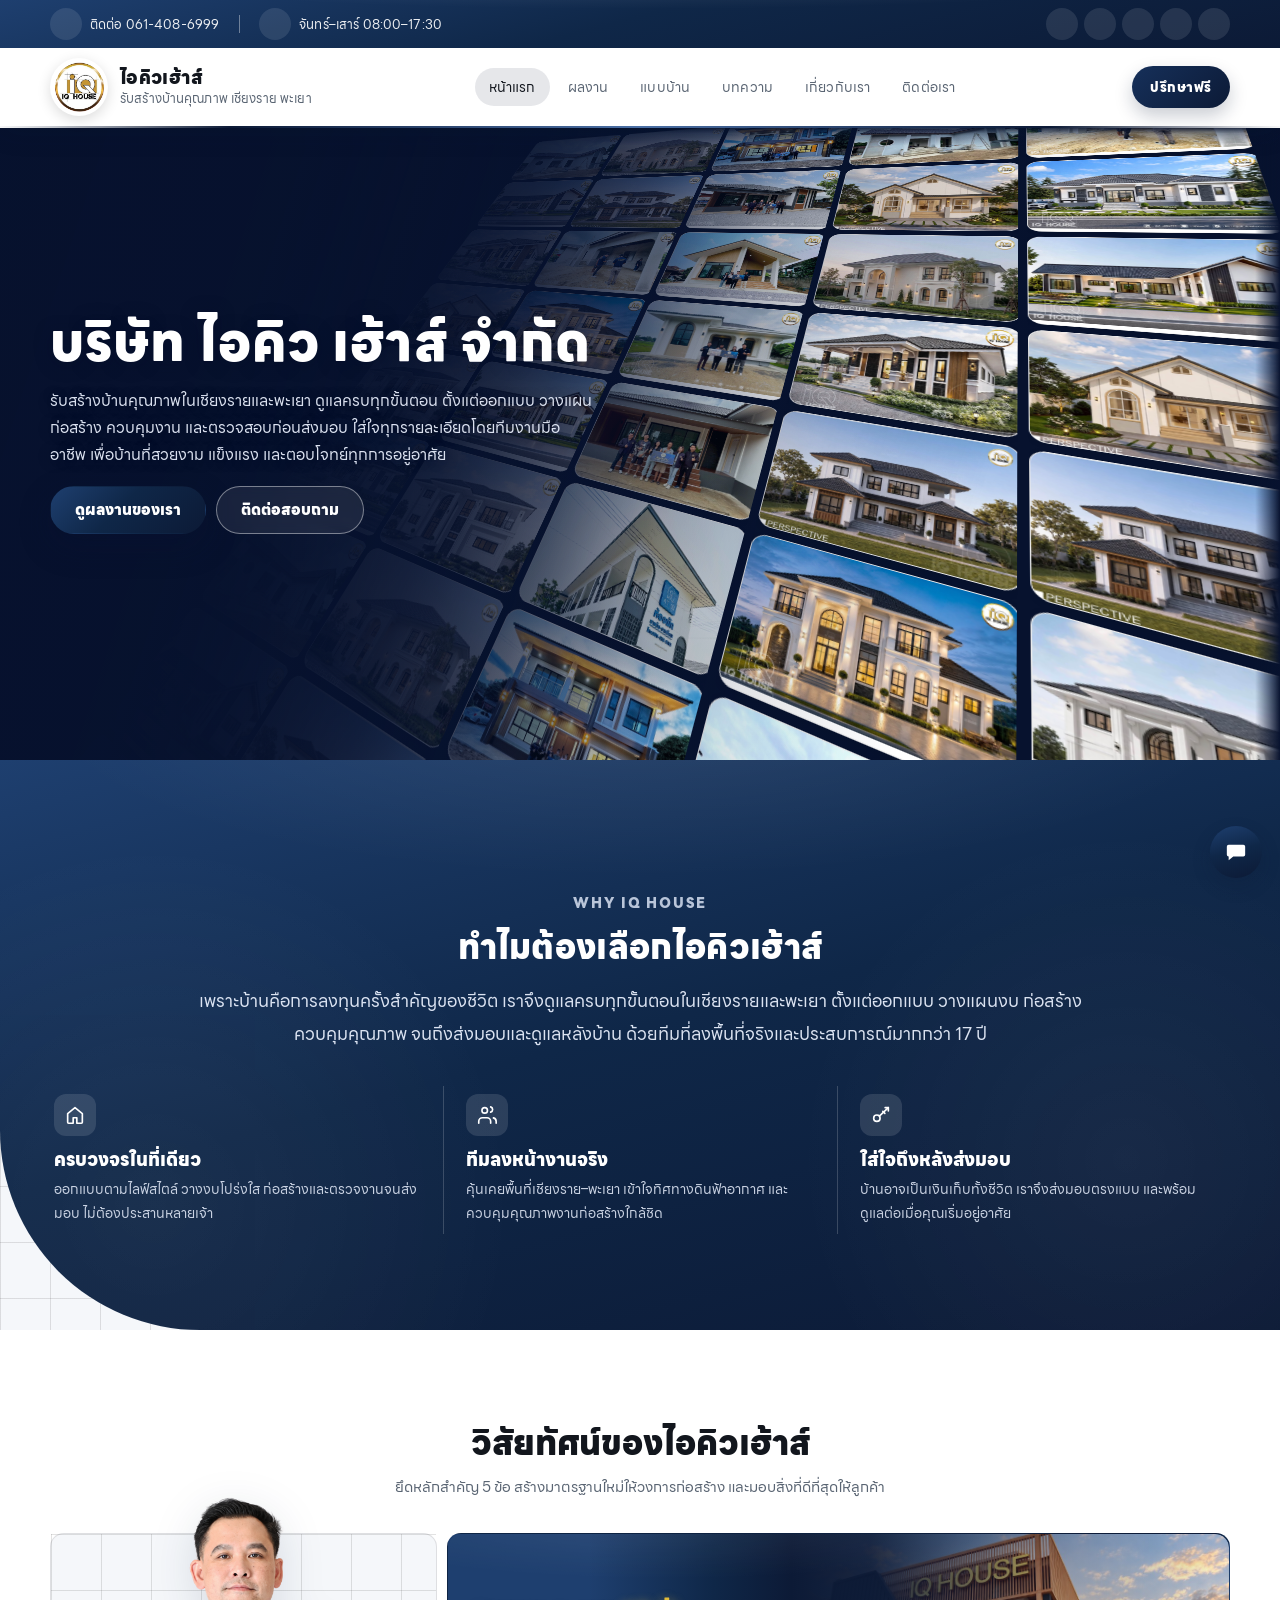
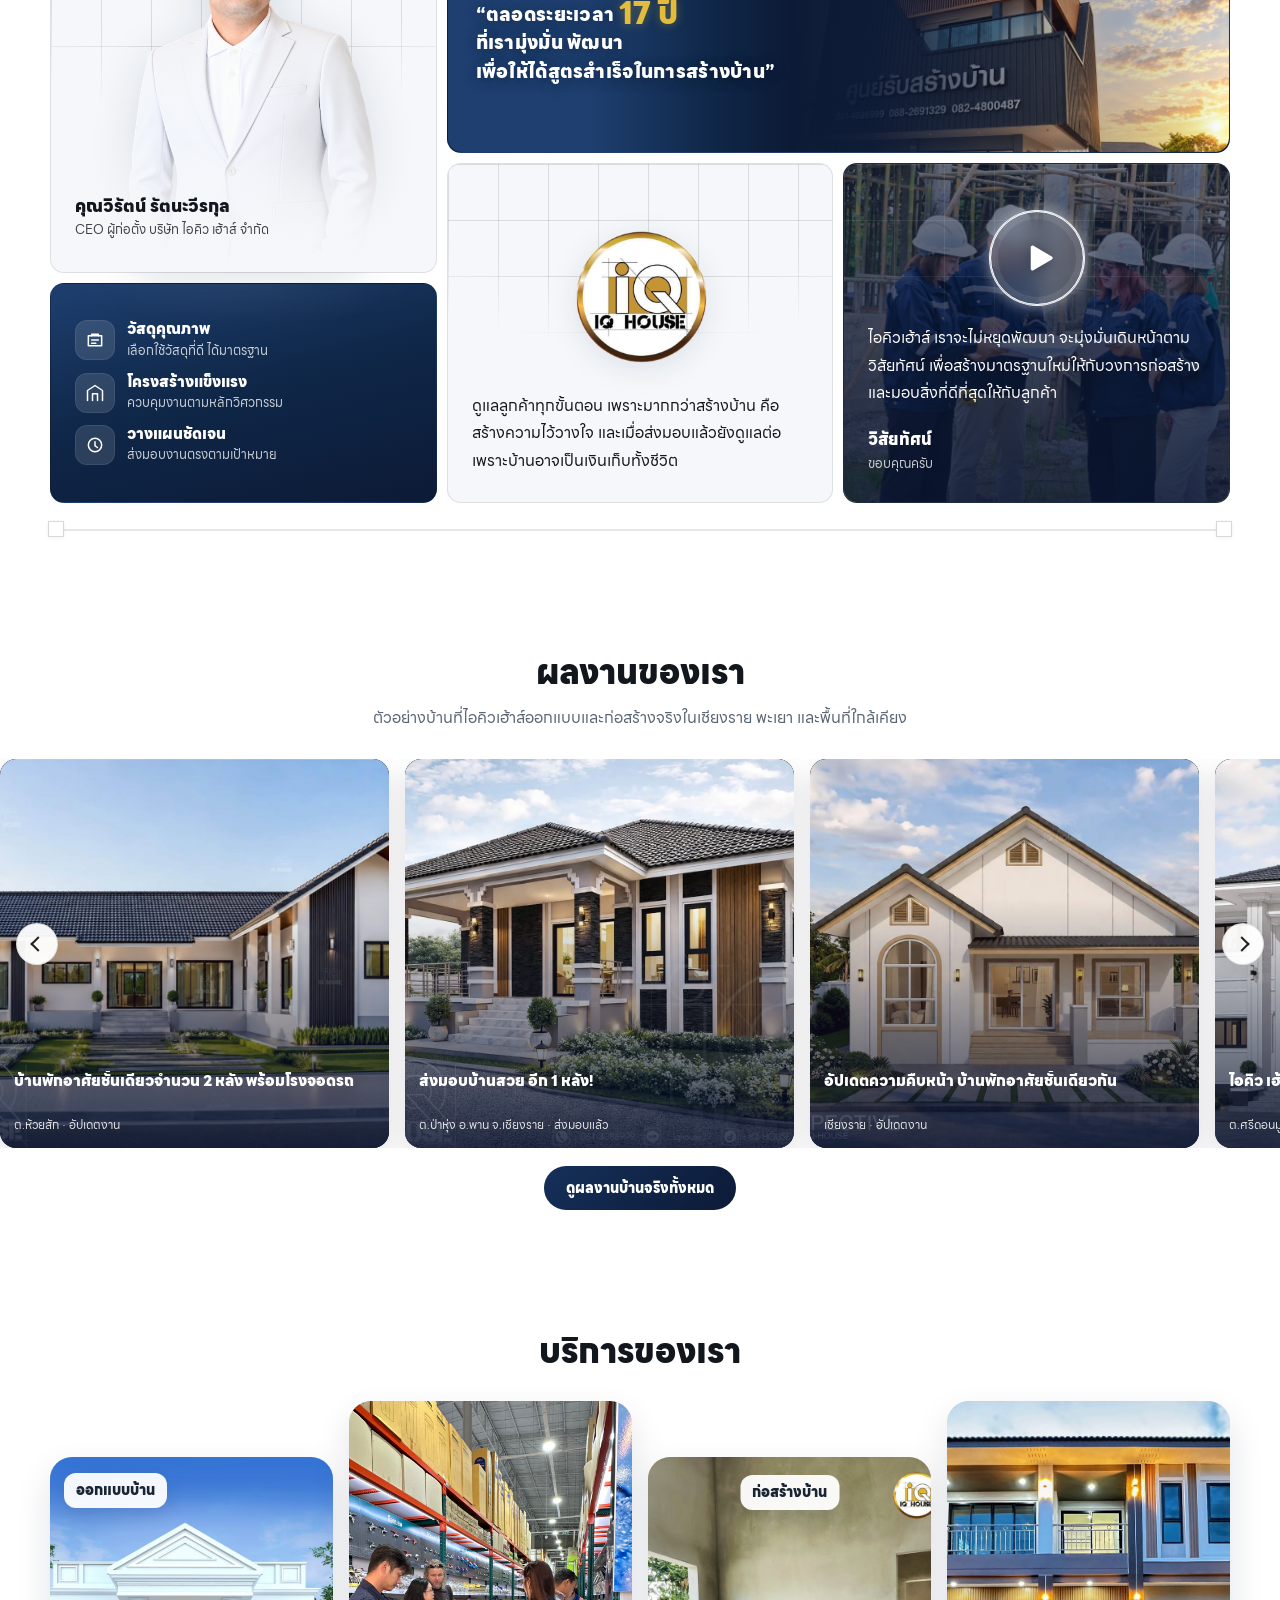
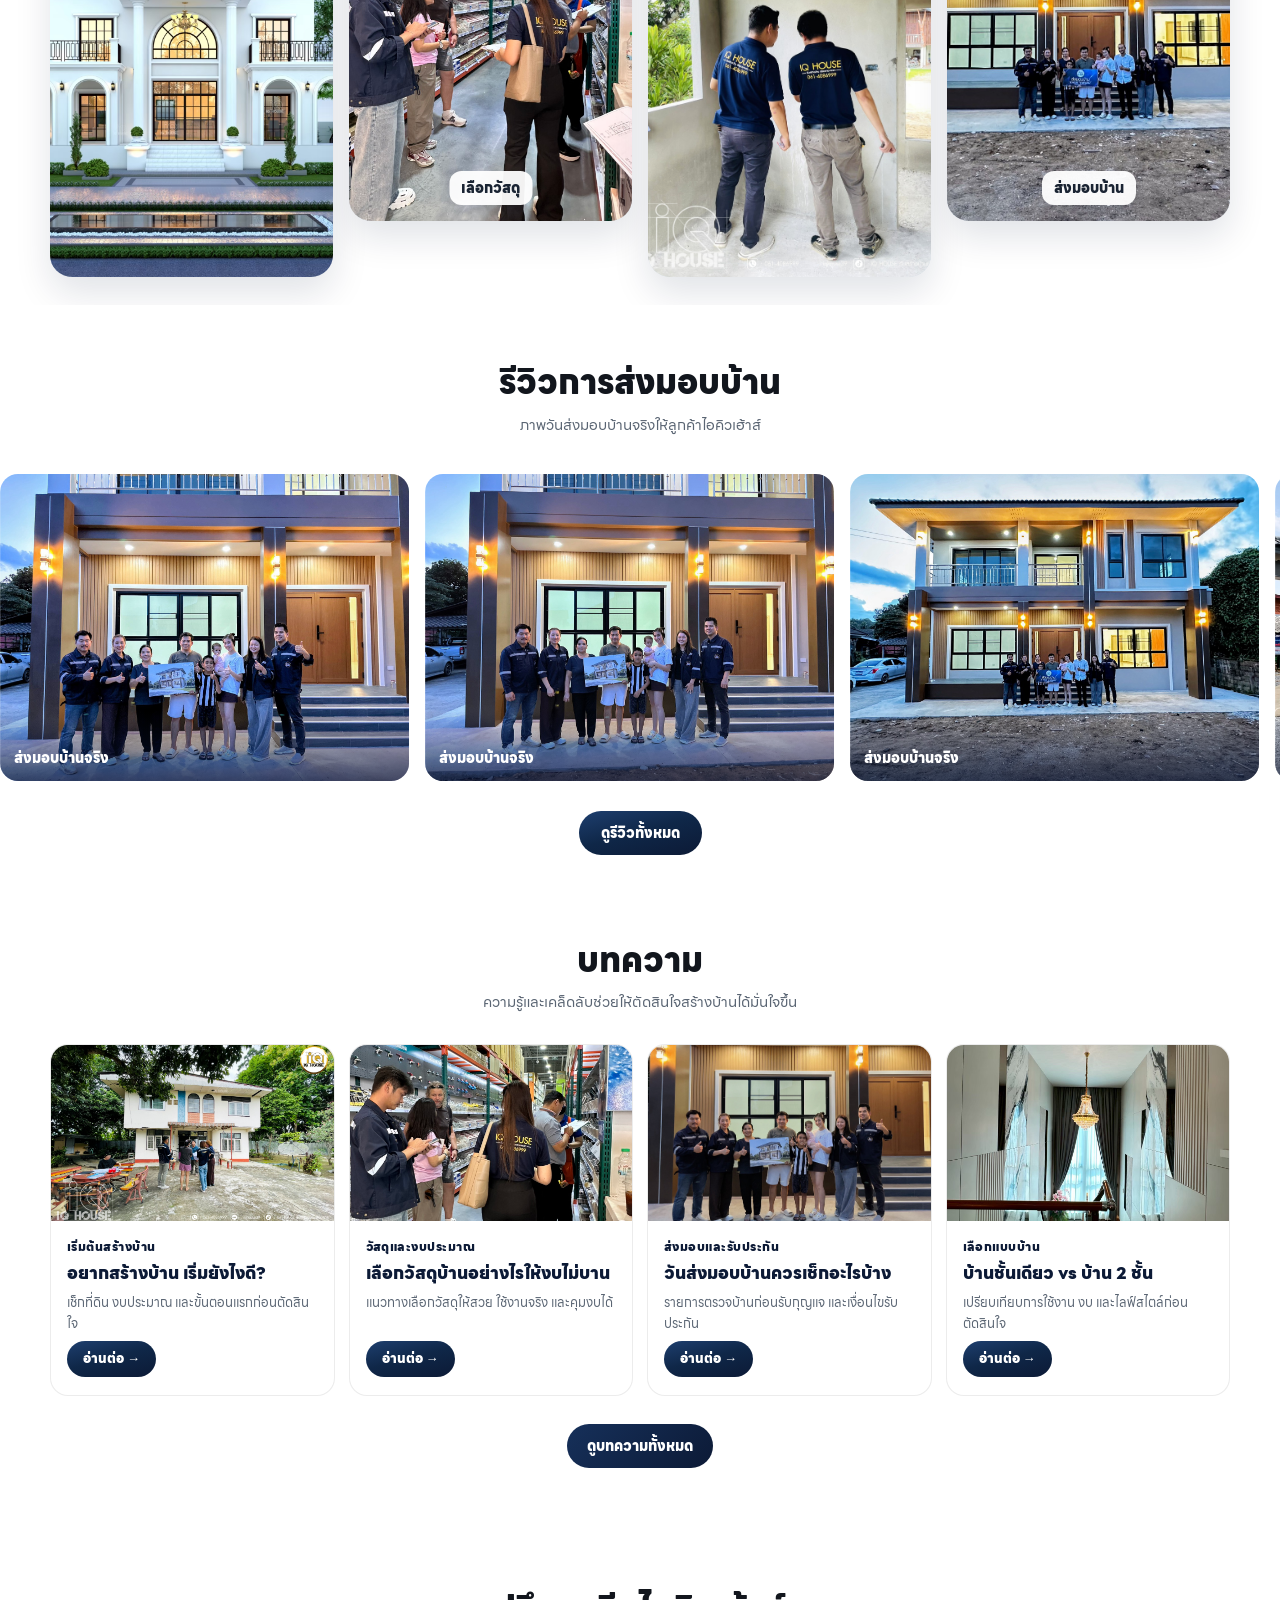
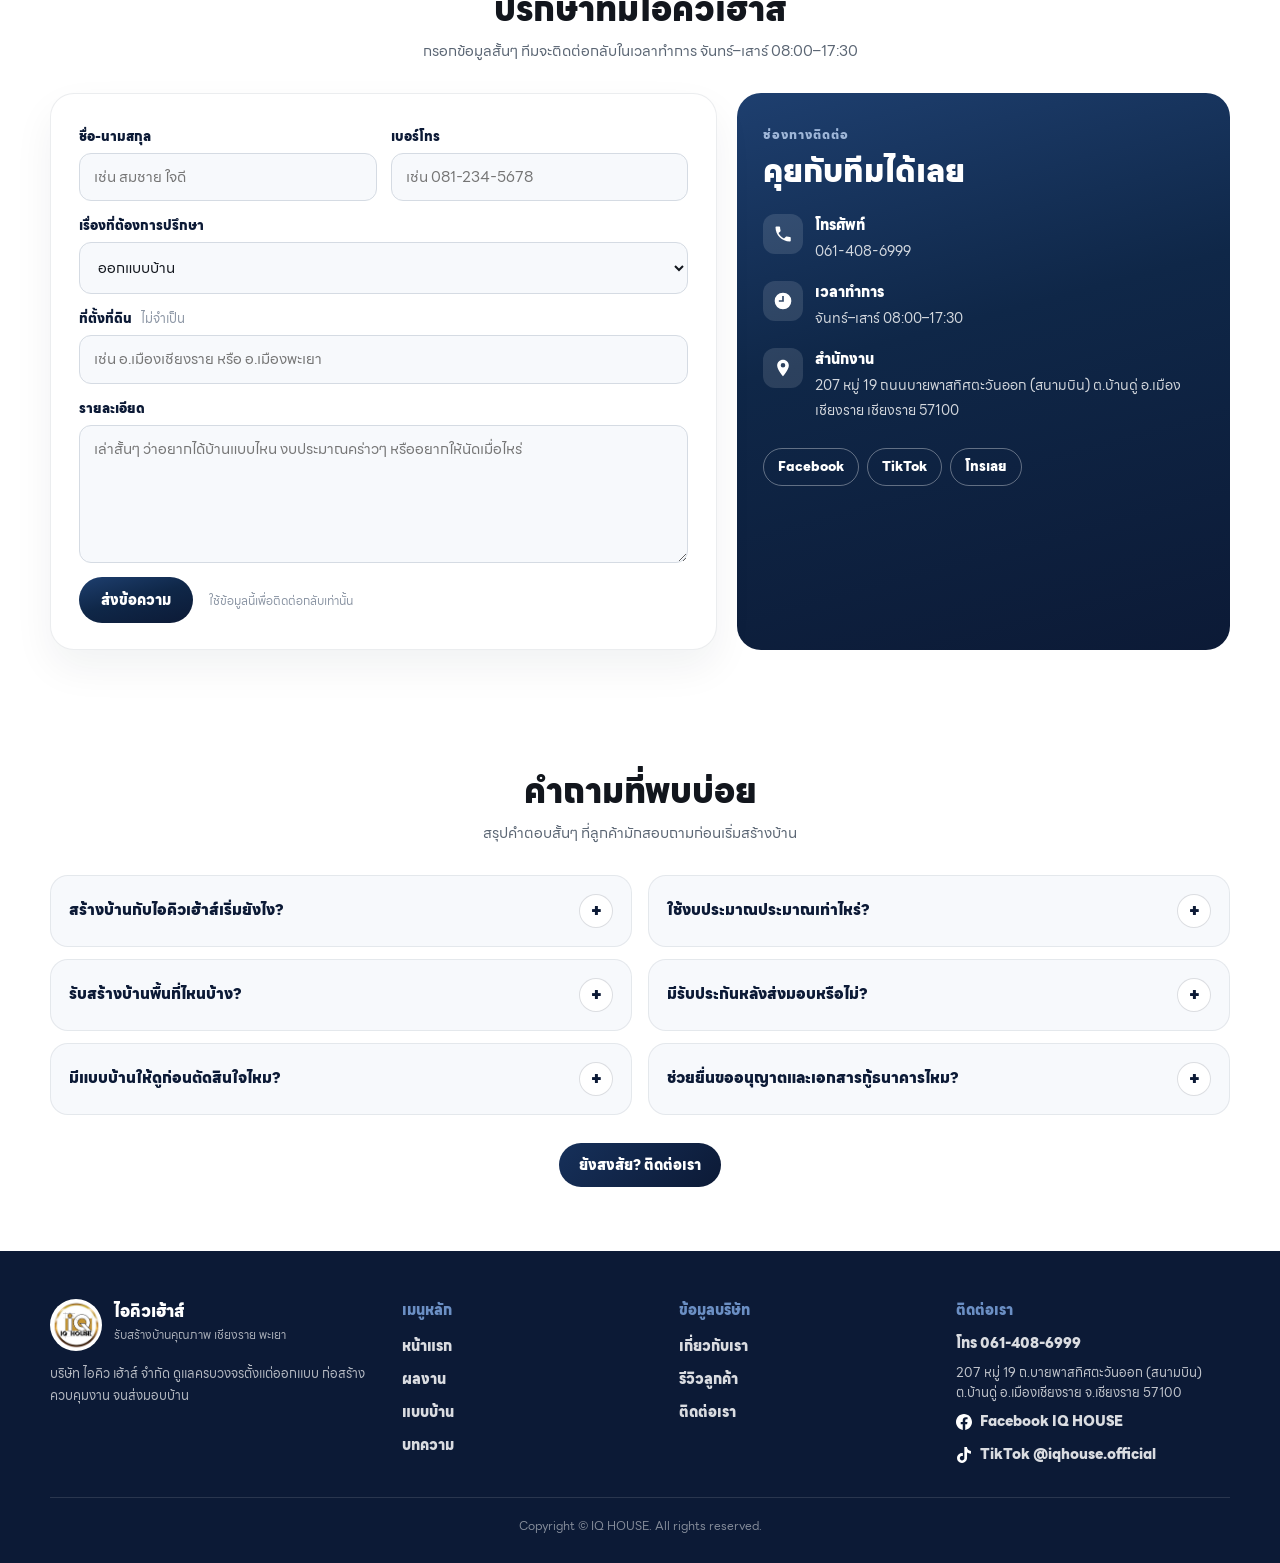
==== index.html @ 2e563d2a "Publish the IQ HOUSE site so it can be hosted from GitHub. Co-authored-by: Cursor <cursoragent@curso" ====
﻿<!DOCTYPE html><html lang="th"><head prefix="og: http://ogp.me/ns# fb: http://ogp.me/ns/fb# website: http://ogp.me/ns/website#">
<link rel="canonical" href="http://localhost/iqhouse/">
<meta charset="utf-8">
<meta name="viewport" content="width=device-width, initial-scale=1, viewport-fit=cover">
<link rel="icon" href="/iqhouse/images/favicon.png?v=1" type="image/png">
<script>if("scrollRestoration"in history)history.scrollRestoration="manual";window.scrollTo(0,0);</script>
<title>ไอคิวเฮ้าส์ รับสร้างบ้านคุณภาพ เชียงราย พะเยา | IQ HOUSE</title>
<meta name="description" content="ไอคิวเฮ้าส์ บริษัทรับสร้างบ้านคุณภาพในเชียงรายและพะเยา บริการออกแบบ วางงบประมาณ และก่อสร้างบ้านครบวงจร บ้านแข็งแรง สวยงาม น่าอยู่">
<meta name="keywords" content="ไอคิวเฮ้าส์,รับสร้างบ้าน,สร้างบ้านเชียงราย,สร้างบ้านพะเยา,รับสร้างบ้านคุณภาพ,IQ HOUSE">
<meta property="og:type" content="website">
<meta property="og:title" content="ไอคิวเฮ้าส์ รับสร้างบ้านคุณภาพ เชียงราย พะเยา">
<meta property="og:url" content="http://localhost/iqhouse/">
<meta property="og:image" content="top/images/___facebook.jpg">
<meta property="og:site_name" content="IQ HOUSE | ไอคิวเฮ้าส์">
<meta property="og:description" content="รับสร้างบ้านคุณภาพในเชียงรายและพะเยา ออกแบบ ก่อสร้าง และดูแลครบวงจร เพื่อบ้านที่แข็งแรง สวยงาม และน่าอยู่">
<meta property="fb:admins" content="100003733490215">
<link rel="stylesheet" href="https://www.daiwahouse.co.jp/jutaku/common/css/rn03/base.css">
<link rel="stylesheet" href="https://www.daiwahouse.co.jp/jutaku/common/css/rn03/parts.css">
<script src="https://www.daiwahouse.co.jp/jutaku/common/js/rn03/jquery.js"></script>
<script src="https://www.daiwahouse.co.jp/common/js/jquery.cookie.js"></script>
<script src="https://www.daiwahouse.co.jp/jutaku/common/js/rn03/common.js"></script>
<script src="https://www.daiwahouse.co.jp/jutaku/common/js/rn03/loader.js"></script>

<link rel="stylesheet" href="https://www.daiwahouse.co.jp/jutaku/css/splide.min.css">
<script src="https://www.daiwahouse.co.jp/jutaku/js/splide.min.js"></script>
<script src="https://www.daiwahouse.co.jp/jutaku/js/splide-extension-auto-scroll.min.js"></script>
<link rel="stylesheet" href="https://www.daiwahouse.co.jp/common/css/rn04/swiper_n1.css">
<link rel="stylesheet" href="https://www.daiwahouse.co.jp/jutaku/css/n2_index.css">
<link rel="stylesheet" href="css/slider-cover.css?v=20260925t">
<link rel="stylesheet" href="css/hero-marquee3d.css?v=20261003u">
<link rel="stylesheet" href="css/header.css?v=20261003u">
<link rel="stylesheet" href="css/works.css?v=20260930b">
<link rel="stylesheet" href="css/services-stack.css?v=20260930h">
<link rel="stylesheet" href="css/about.css?v=20260925a">
<link rel="stylesheet" href="https://cdn.jsdelivr.net/npm/swiper@11/swiper-bundle.min.css">
<link rel="stylesheet" href="css/fonts.css?v=20260925b">
<link rel="stylesheet" href="css/site-pages.css?v=20261003p">
<link rel="stylesheet" href="css/home-extra.css?v=20261003r">
<link rel="stylesheet" href="css/testimonial-bento.css?v=20260930g">
<link rel="stylesheet" href="css/why-choose.css?v=20261003u">
<link rel="stylesheet" href="css/responsive.css?v=20261003u">
<script src="https://www.daiwahouse.co.jp/common/js/rn04/swiper_n1.js"></script>
<script src="https://www.daiwahouse.co.jp/jutaku/js/n2_index_loader.js"></script>
<script src="https://www.daiwahouse.co.jp/jutaku/js/n2_index.js"></script>
<script type="application/ld+json">
{
"@context" : "https://schema.org",
"@type" : "LocalBusiness",
"name" : "ไอคิวเฮ้าส์ IQ HOUSE",
"url" : "http://localhost/iqhouse/",
"description" : "รับสร้างบ้านคุณภาพในเชียงรายและพะเยา บริการออกแบบ วางงบประมาณ และก่อสร้างครบวงจร",
"areaServed" : ["เชียงราย", "พะเยา"],
"contactPoint" : [
{ "@type" : "ContactPoint",
"telephone" : "unavailable",
"contactType" : "customer service"
} ]
}
</script>
<script type="application/ld+json">
{
"@context": "https://schema.org",
"@type": "WebPage",
"name": "ไอคิวเฮ้าส์ รับสร้างบ้านคุณภาพ เชียงราย พะเยา",
"description": "บริษัทรับสร้างบ้านคุณภาพในจังหวัดเชียงรายและพะเยา ดูแลครบวงจรตั้งแต่ออกแบบจนส่งมอบบ้าน",
"inLanguage": "th"
}
</script>

                                <script>!function(e){var n="https://s.go-mpulse.net/boomerang/";if("False"=="True")e.BOOMR_config=e.BOOMR_config||{},e.BOOMR_config.PageParams=e.BOOMR_config.PageParams||{},e.BOOMR_config.PageParams.pci=!0,n="https://s2.go-mpulse.net/boomerang/";if(window.BOOMR_API_key="99T4F-X5RHM-4VMSX-9ES3T-CUFGC",function(){function e(){if(!i){var e=document.createElement("script");e.id="boomr-scr-as",e.src=window.BOOMR.url,e.async=!0,o.parentNode.appendChild(e),i=!0}}function t(e){i=!0;var n,t,a,r,d=document,O=window;if(window.BOOMR.snippetMethod=e?"if":"i",t=function(e,n){var t=d.createElement("script");t.id=n||"boomr-if-as",t.src=window.BOOMR.url,BOOMR_lstart=(new Date).getTime(),e=e||d.body,e.appendChild(t)},!window.addEventListener&&window.attachEvent&&navigator.userAgent.match(/MSIE [67]\./))return window.BOOMR.snippetMethod="s",void t(o.parentNode,"boomr-async");a=document.createElement("IFRAME"),a.src="about:blank",a.title="",a.role="presentation",a.loading="eager",r=(a.frameElement||a).style,r.width=0,r.height=0,r.border=0,r.display="none",o.parentNode.appendChild(a);try{O=a.contentWindow,d=O.document.open()}catch(_){n=document.domain,a.src="javascript:var d=document.open();d.domain='"+n+"';void(0);",O=a.contentWindow,d=O.document.open()}if(n)d._boomrl=function(){this.domain=n,t()},d.write("<bo"+"dy onload='document._boomrl();'>");else if(O._boomrl=function(){t()},O.addEventListener)O.addEventListener("load",O._boomrl,!1);else if(O.attachEvent)O.attachEvent("onload",O._boomrl);d.close()}function a(e){window.BOOMR_onload=e&&e.timeStamp||(new Date).getTime()}if(!window.BOOMR||!window.BOOMR.version&&!window.BOOMR.snippetExecuted){window.BOOMR=window.BOOMR||{},window.BOOMR.snippetStart=(new Date).getTime(),window.BOOMR.snippetExecuted=!0,window.BOOMR.snippetVersion=12,window.BOOMR.url=n+"99T4F-X5RHM-4VMSX-9ES3T-CUFGC";var o=document.currentScript||document.getElementsByTagName("script")[0],i=!1,r=document.createElement("link");if(r.relList&&"function"==typeof r.relList.supports&&r.relList.supports("preload")&&"as"in r)window.BOOMR.snippetMethod="p",r.href=window.BOOMR.url,r.rel="preload",r.as="script",r.addEventListener("load",e),r.addEventListener("error",function(){t(!0)}),setTimeout(function(){if(!i)t(!0)},3e3),BOOMR_lstart=(new Date).getTime(),o.parentNode.appendChild(r);else t(!1);if(window.addEventListener)window.addEventListener("load",a,!1);else if(window.attachEvent)window.attachEvent("onload",a)}}(),"".length>0)if(e&&"performance"in e&&e.performance&&"function"==typeof e.performance.setResourceTimingBufferSize)e.performance.setResourceTimingBufferSize();!function(){if(BOOMR=e.BOOMR||{},BOOMR.plugins=BOOMR.plugins||{},!BOOMR.plugins.AK){var n=""=="true"?1:0,t="",a="h2ct3ayx3zblc2uskryq-f-58a082e0c-clientnsv4-s.akamaihd.net",o="false"=="true"?2:1,i={"ak.v":"41","ak.cp":"545221","ak.ai":parseInt("354444",10),"ak.ol":"0","ak.cr":3,"ak.ipv":4,"ak.proto":"http/1.1","ak.rid":"15d122ed","ak.r":48547,"ak.a2":n,"ak.m":"b","ak.n":"essl","ak.cport":55974,"ak.gh":"2.16.7.156","ak.quicv":"","ak.tlsv":"tls1.2","ak.0rtt":"","ak.0rtt.ed":"","ak.csrc":"-","ak.acc":"bbr","ak.t":"1787974769","ak.ak":"hOBiQwZUYzCg5VSAfCLimQ==R3kLGjUaFVGB/wHkaEGFMIAjscJUwVzxrrVID1NjqKPTdy3SoXsdIfx4PPoHBF1NCd4yj5IFGudCbQq4A0EM4rK/7GnH5XegDbrqXa6hK8ebHpR4N4bia9AfeiaBzBdnYtm1n/vgeuz2NLTVs6msT4wnyZ6DVDgjfwKwabyxqU3xchNLjtZPMAyJAoGzXd5+PPow5qU3WVh8a/HCIXF4n6Fk20QjlRMNgrNK6BKpTVLg3BpJ3XJrrztD12rkBJXq5BTKCSinbkOaSq4A2U8anKxiAgYq/JGEI+UqsieTJhdceHNQKYL0JCDmMRapdBWamSmqWLiRyMBUu2nYqXP9qAO+TNjEHf5CIefkqdCupwl26gEEOSFlNUVud2mWLds5zINDgkVuKBrpKoyll0RsimmR2qa3fxLYeoBiuvQJYTA=","ak.pv":"73","ak.dpoabenc":"","ak.tf":o};if(""!==t)i["ak.ruds"]=t;var r={i:!1,av:function(n){var t="http.initiator";if(n&&(!n[t]||"spa_hard"===n[t]))i["ak.feo"]=void 0!==e.aFeoApplied?1:0,BOOMR.addVar(i)},rv:function(){var e=["ak.cport","ak.cr","ak.csrc","ak.gh","ak.ipv","ak.m","ak.n","ak.ol","ak.proto","ak.quicv","ak.tlsv","ak.0rtt","ak.0rtt.ed","ak.r","ak.acc","ak.t","ak.tf"];BOOMR.removeVar(e)}};BOOMR.plugins.AK={akVars:i,akDNSPreFetchDomain:a,init:function(){if(!r.i){var e=BOOMR.subscribe;e("before_beacon",r.av,null,null),e("onbeacon",r.rv,null,null),r.i=!0}return this},is_complete:function(){return!0}}}}()}(window);</script><link href="https://s.go-mpulse.net/boomerang/99T4F-X5RHM-4VMSX-9ES3T-CUFGC" rel="preload" as="script"></head><body class="theme-a opSubHeaderOff"><iframe src="about:blank" title="" role="presentation" loading="eager" style="width: 0px; height: 0px; border: 0px; display: none;"></iframe>

<div id="nHeaderWrap">
<!-- /common/inc/gtm.inc [[ START ]] -->
<script>(function(w,d,s,l,i){w[l]=w[l]||[];w[l].push({'gtm.start':
new Date().getTime(),event:'gtm.js'});var f=d.getElementsByTagName(s)[0],
j=d.createElement(s),dl=l!='dataLayer'?'&l='+l:'';j.async=true;j.src=
'https://www.googletagmanager.com/gtm.js?id='+i+dl;f.parentNode.insertBefore(j,f);
})(window,document,'script','dataLayer','GTM-WRL2FND');</script>
<!-- /common/inc/gtm.inc [[ END ]] -->
<!-- /jutaku/common/inc/rn03/global-header.html [[ START ]] -->
<div id="headerJt"></div>
<div id="g_header"></div>
<div id="nHeader">
<header class="iqNav" id="iqNav" data-iq-nav>
  <div class="iqTopbar">
    <div class="iqTopbar__inner">
      <ul class="iqTopbar__info">
        <li class="iqTopbar__phone">
          <a href="tel:0614086999">
            <span class="iqTopbar__mark"><img src="/iqhouse/images/site/icons/phone.svg" alt="" width="16" height="16"></span>
            ติดต่อ 061-408-6999
          </a>
        </li>
        <li class="iqTopbar__hours">
          <span>
            <span class="iqTopbar__mark"><img src="/iqhouse/images/site/icons/clock.svg" alt="" width="16" height="16"></span>
            จันทร์–เสาร์ 08:00–17:30
          </span>
        </li>
      </ul>
      <ul class="iqTopbar__social" aria-label="ช่องทางติดต่อ">
        <li>
          <a href="/iqhouse/contact.html" aria-label="LINE">
            <img src="/iqhouse/images/site/icons/line.svg" alt="" width="16" height="16">
          </a>
        </li>
        <li>
          <a href="https://www.tiktok.com/@iqhouse.official" target="_blank" rel="noopener" aria-label="TikTok">
            <img src="/iqhouse/images/site/icons/tiktok.svg" alt="" width="16" height="16">
          </a>
        </li>
        <li>
          <a href="https://www.facebook.com/profile.php?id=100057537335184" target="_blank" rel="noopener" aria-label="Facebook">
            <img src="/iqhouse/images/site/icons/facebook.svg" alt="" width="16" height="16">
          </a>
        </li>
        <li>
          <a href="tel:0614086999" aria-label="โทร 061-408-6999">
            <img src="/iqhouse/images/site/icons/phone.svg" alt="" width="16" height="16">
          </a>
        </li>
        <li>
          <a href="/iqhouse/contact.html" aria-label="อีเมล">
            <img src="/iqhouse/images/site/icons/email.svg" alt="" width="16" height="16">
          </a>
        </li>
      </ul>
    </div>
  </div>
  <div class="iqNav__bar">
    <a class="iqNav__logo" href="index.html" aria-label="IQ HOUSE">
      <img src="images/iqhouse-logo.png" alt="IQ HOUSE" width="58" height="58">
      <span class="iqNav__brand">
        <strong>ไอคิวเฮ้าส์</strong>
        <em>รับสร้างบ้านคุณภาพ เชียงราย พะเยา</em>
      </span>
    </a>

    <nav class="iqNav__menu" id="iqNavMenu" aria-label="เมนูหลัก">
      <a class="iqNav__link is-active" href="index.html">หน้าแรก</a>
      <a class="iqNav__link" href="portfolio.html">ผลงาน</a>
      <a class="iqNav__link" href="designs.html">แบบบ้าน</a>
      <a class="iqNav__link" href="articles.html">บทความ</a>
      <a class="iqNav__link" href="about.html">เกี่ยวกับเรา</a>
      <a class="iqNav__link" href="contact.html">ติดต่อเรา</a>
    </nav>

    <div class="iqNav__actions">
      <a class="iqNav__cta" href="https://www.facebook.com/profile.php?id=100057537335184" target="_blank" rel="noopener">ปรึกษาฟรี</a>
      <button class="iqNav__toggle" type="button" aria-label="เปิดเมนู" aria-expanded="false" aria-controls="iqNavMenu">
        <span></span><span></span><span></span>
      </button>
    </div>
  </div>
</header>

<!-- keep legacy hooks hidden for old scripts -->
<div class="nHeader_in" style="display:none !important" aria-hidden="true">
<span class="nHeader_id"><a href="index.html">IQ HOUSE</a></span>
<ul class="nHeader_nav">
<li class="nHeader_item" id="nHeader_item-cate1"><a href="portfolio.html">ผลงาน</a></li>
<li class="nHeader_item" id="nHeader_item-cate2"><a href="designs.html">แบบบ้าน</a></li>
<li class="nHeader_item" id="nHeader_item-cate4"><a href="about.html">เกี่ยวกับเรา</a></li>
<li class="nHeader_item" id="nHeader_item-cate5"><a href="contact.html">ติดต่อเรา</a></li>
</ul>
<span class="nHeader_btn" id="fnHeader_btn"><span></span><span></span><span></span></span>
<span class="nHeader_search" id="fnHeader_search"></span>
<div class="hdrMyDaiwaHouse" id="hdr_nologin" style="display:none"></div>
<div class="hdrMyDaiwaHouse hdrMyDaiwaHouse_login" id="hdr_login" style="display:none"></div>
<div style="display:none;"><iframe id="dhid_info" src="nologin.php" width="0" height="0"></iframe></div>
<a href="http://localhost/iqhouse/" class="nHeader_logo"><img src="images/iqhouse-logo.png" alt="IQ HOUSE" width="56" height="56"></a>
</div>
<div class="nHeader_form" style="display:none !important" aria-hidden="true"></div>
<div class="nHeader_menu" id="fnHeader_menu" style="display:none !important" aria-hidden="true"></div>
<div id="nSpNav" style="display:none !important" aria-hidden="true"></div>
<!-- /jutaku/common/inc/rn03/global-header.html [[ END ]] -->
</div>
</div>
<div class="utility-n1" id="utility">
<div class="utility_in">
<div class="utility_breadcrumbs">
<p class="breadcrumbs_item utility_active">ไอคิวเฮ้าส์ รับสร้างบ้านคุณภาพ เชียงราย พะเยา</p>
</div>
</div>
</div>
<!-- main_site search -->

<div id="container">
<section class="iqCover" id="iqCover" aria-label="แนะนำ IQ HOUSE">
  <div class="iqCover__media iqCover__media--hidden" aria-hidden="true"></div>

  <div class="iqCover__marquee3d" aria-hidden="true">
    <div class="iqCover__marqueeStage">
                  <div class="iqCover__marqueeTilt">
        <div class="iqMarquee iqMarquee--down">
          <div class="iqMarquee__group">
            <article class="iqReviewCard iqReviewCard--photo"><img src="works/images/1/cover.jpg" alt="" width="400" height="280" loading="lazy" decoding="async"></article>
            <article class="iqReviewCard iqReviewCard--photo"><img src="works/images/2/cover.jpg" alt="" width="400" height="280" loading="lazy" decoding="async"></article>
            <article class="iqReviewCard iqReviewCard--photo"><img src="works/images/3/cover.jpg" alt="" width="400" height="280" loading="lazy" decoding="async"></article>
            <article class="iqReviewCard iqReviewCard--photo"><img src="works/images/4/cover.jpg" alt="" width="400" height="280" loading="lazy" decoding="async"></article>
            <article class="iqReviewCard iqReviewCard--photo"><img src="works/images/5/cover.jpg" alt="" width="400" height="280" loading="lazy" decoding="async"></article>
            <article class="iqReviewCard iqReviewCard--photo"><img src="works/images/7/cover.jpg" alt="" width="400" height="280" loading="lazy" decoding="async"></article>
          </div>
          <div class="iqMarquee__group" aria-hidden="true">
            <article class="iqReviewCard iqReviewCard--photo"><img src="works/images/1/cover.jpg" alt="" width="400" height="280" loading="lazy" decoding="async"></article>
            <article class="iqReviewCard iqReviewCard--photo"><img src="works/images/2/cover.jpg" alt="" width="400" height="280" loading="lazy" decoding="async"></article>
            <article class="iqReviewCard iqReviewCard--photo"><img src="works/images/3/cover.jpg" alt="" width="400" height="280" loading="lazy" decoding="async"></article>
            <article class="iqReviewCard iqReviewCard--photo"><img src="works/images/4/cover.jpg" alt="" width="400" height="280" loading="lazy" decoding="async"></article>
            <article class="iqReviewCard iqReviewCard--photo"><img src="works/images/5/cover.jpg" alt="" width="400" height="280" loading="lazy" decoding="async"></article>
            <article class="iqReviewCard iqReviewCard--photo"><img src="works/images/7/cover.jpg" alt="" width="400" height="280" loading="lazy" decoding="async"></article>
          </div>
        </div>

        <div class="iqMarquee">
          <div class="iqMarquee__group">
            <article class="iqReviewCard iqReviewCard--photo"><img src="works/images/8/cover.jpg" alt="" width="400" height="280" loading="lazy" decoding="async"></article>
            <article class="iqReviewCard iqReviewCard--photo"><img src="works/images/9/cover.jpg" alt="" width="400" height="280" loading="lazy" decoding="async"></article>
            <article class="iqReviewCard iqReviewCard--photo"><img src="works/images/10/cover.jpg" alt="" width="400" height="280" loading="lazy" decoding="async"></article>
            <article class="iqReviewCard iqReviewCard--photo"><img src="works/images/11/cover.jpg" alt="" width="400" height="280" loading="lazy" decoding="async"></article>
            <article class="iqReviewCard iqReviewCard--photo"><img src="works/images/2/cover.jpg" alt="" width="400" height="280" loading="lazy" decoding="async"></article>
            <article class="iqReviewCard iqReviewCard--photo"><img src="works/images/5/cover.jpg" alt="" width="400" height="280" loading="lazy" decoding="async"></article>
          </div>
          <div class="iqMarquee__group" aria-hidden="true">
            <article class="iqReviewCard iqReviewCard--photo"><img src="works/images/8/cover.jpg" alt="" width="400" height="280" loading="lazy" decoding="async"></article>
            <article class="iqReviewCard iqReviewCard--photo"><img src="works/images/9/cover.jpg" alt="" width="400" height="280" loading="lazy" decoding="async"></article>
            <article class="iqReviewCard iqReviewCard--photo"><img src="works/images/10/cover.jpg" alt="" width="400" height="280" loading="lazy" decoding="async"></article>
            <article class="iqReviewCard iqReviewCard--photo"><img src="works/images/11/cover.jpg" alt="" width="400" height="280" loading="lazy" decoding="async"></article>
            <article class="iqReviewCard iqReviewCard--photo"><img src="works/images/2/cover.jpg" alt="" width="400" height="280" loading="lazy" decoding="async"></article>
            <article class="iqReviewCard iqReviewCard--photo"><img src="works/images/5/cover.jpg" alt="" width="400" height="280" loading="lazy" decoding="async"></article>
          </div>
        </div>

        <div class="iqMarquee iqMarquee--down">
          <div class="iqMarquee__group">
            <article class="iqReviewCard iqReviewCard--photo"><img src="images/site/process-handover/04.jpg" alt="ส่งมอบบ้านลูกค้า" width="400" height="280" loading="lazy" decoding="async"></article>
            <article class="iqReviewCard iqReviewCard--photo"><img src="images/site/process-handover/05.jpg" alt="ส่งมอบบ้านลูกค้า" width="400" height="280" loading="lazy" decoding="async"></article>
            <article class="iqReviewCard iqReviewCard--photo"><img src="images/site/process-handover/07.jpg" alt="ส่งมอบบ้านลูกค้า" width="400" height="280" loading="lazy" decoding="async"></article>
            <article class="iqReviewCard iqReviewCard--photo"><img src="images/site/process-handover/09.jpg" alt="ส่งมอบบ้านลูกค้า" width="400" height="280" loading="lazy" decoding="async"></article>
            <article class="iqReviewCard iqReviewCard--photo"><img src="images/site/process-handover/10.jpg" alt="ส่งมอบบ้านลูกค้า" width="400" height="280" loading="lazy" decoding="async"></article>
            <article class="iqReviewCard iqReviewCard--photo"><img src="images/site/process-handover/11.jpg" alt="ส่งมอบบ้านลูกค้า" width="400" height="280" loading="lazy" decoding="async"></article>
          </div>
          <div class="iqMarquee__group" aria-hidden="true">
            <article class="iqReviewCard iqReviewCard--photo"><img src="images/site/process-handover/04.jpg" alt="" width="400" height="280" loading="lazy" decoding="async"></article>
            <article class="iqReviewCard iqReviewCard--photo"><img src="images/site/process-handover/05.jpg" alt="" width="400" height="280" loading="lazy" decoding="async"></article>
            <article class="iqReviewCard iqReviewCard--photo"><img src="images/site/process-handover/07.jpg" alt="" width="400" height="280" loading="lazy" decoding="async"></article>
            <article class="iqReviewCard iqReviewCard--photo"><img src="images/site/process-handover/09.jpg" alt="" width="400" height="280" loading="lazy" decoding="async"></article>
            <article class="iqReviewCard iqReviewCard--photo"><img src="images/site/process-handover/10.jpg" alt="" width="400" height="280" loading="lazy" decoding="async"></article>
            <article class="iqReviewCard iqReviewCard--photo"><img src="images/site/process-handover/11.jpg" alt="" width="400" height="280" loading="lazy" decoding="async"></article>
          </div>
        </div>

        <div class="iqMarquee">
          <div class="iqMarquee__group">
            <article class="iqReviewCard iqReviewCard--photo"><img src="works/images/1/cover.jpg" alt="" width="400" height="280" loading="lazy" decoding="async"></article>
            <article class="iqReviewCard iqReviewCard--photo"><img src="works/images/4/cover.jpg" alt="" width="400" height="280" loading="lazy" decoding="async"></article>
            <article class="iqReviewCard iqReviewCard--photo"><img src="works/images/8/cover.jpg" alt="" width="400" height="280" loading="lazy" decoding="async"></article>
            <article class="iqReviewCard iqReviewCard--photo"><img src="works/images/3/cover.jpg" alt="" width="400" height="280" loading="lazy" decoding="async"></article>
            <article class="iqReviewCard iqReviewCard--photo"><img src="works/images/9/cover.jpg" alt="" width="400" height="280" loading="lazy" decoding="async"></article>
            <article class="iqReviewCard iqReviewCard--photo"><img src="works/images/11/cover.jpg" alt="" width="400" height="280" loading="lazy" decoding="async"></article>
          </div>
          <div class="iqMarquee__group" aria-hidden="true">
            <article class="iqReviewCard iqReviewCard--photo"><img src="works/images/1/cover.jpg" alt="" width="400" height="280" loading="lazy" decoding="async"></article>
            <article class="iqReviewCard iqReviewCard--photo"><img src="works/images/4/cover.jpg" alt="" width="400" height="280" loading="lazy" decoding="async"></article>
            <article class="iqReviewCard iqReviewCard--photo"><img src="works/images/8/cover.jpg" alt="" width="400" height="280" loading="lazy" decoding="async"></article>
            <article class="iqReviewCard iqReviewCard--photo"><img src="works/images/3/cover.jpg" alt="" width="400" height="280" loading="lazy" decoding="async"></article>
            <article class="iqReviewCard iqReviewCard--photo"><img src="works/images/9/cover.jpg" alt="" width="400" height="280" loading="lazy" decoding="async"></article>
            <article class="iqReviewCard iqReviewCard--photo"><img src="works/images/11/cover.jpg" alt="" width="400" height="280" loading="lazy" decoding="async"></article>
          </div>
        </div>

        <div class="iqMarquee iqMarquee--down">
          <div class="iqMarquee__group">
            <article class="iqReviewCard iqReviewCard--photo"><img src="works/images/10/cover.jpg" alt="" width="400" height="280" loading="lazy" decoding="async"></article>
            <article class="iqReviewCard iqReviewCard--photo"><img src="works/images/7/cover.jpg" alt="" width="400" height="280" loading="lazy" decoding="async"></article>
            <article class="iqReviewCard iqReviewCard--photo"><img src="works/images/2/cover.jpg" alt="" width="400" height="280" loading="lazy" decoding="async"></article>
            <article class="iqReviewCard iqReviewCard--photo"><img src="works/images/4/cover.jpg" alt="" width="400" height="280" loading="lazy" decoding="async"></article>
            <article class="iqReviewCard iqReviewCard--photo"><img src="works/images/9/cover.jpg" alt="" width="400" height="280" loading="lazy" decoding="async"></article>
            <article class="iqReviewCard iqReviewCard--photo"><img src="works/images/5/cover.jpg" alt="" width="400" height="280" loading="lazy" decoding="async"></article>
          </div>
          <div class="iqMarquee__group" aria-hidden="true">
            <article class="iqReviewCard iqReviewCard--photo"><img src="works/images/10/cover.jpg" alt="" width="400" height="280" loading="lazy" decoding="async"></article>
            <article class="iqReviewCard iqReviewCard--photo"><img src="works/images/7/cover.jpg" alt="" width="400" height="280" loading="lazy" decoding="async"></article>
            <article class="iqReviewCard iqReviewCard--photo"><img src="works/images/2/cover.jpg" alt="" width="400" height="280" loading="lazy" decoding="async"></article>
            <article class="iqReviewCard iqReviewCard--photo"><img src="works/images/4/cover.jpg" alt="" width="400" height="280" loading="lazy" decoding="async"></article>
            <article class="iqReviewCard iqReviewCard--photo"><img src="works/images/9/cover.jpg" alt="" width="400" height="280" loading="lazy" decoding="async"></article>
            <article class="iqReviewCard iqReviewCard--photo"><img src="works/images/5/cover.jpg" alt="" width="400" height="280" loading="lazy" decoding="async"></article>
          </div>
        </div>
      </div>
      <div class="iqCover__marqueeFade" aria-hidden="true"></div>
    </div>
  </div>

  <div class="iqCover__blend" aria-hidden="true"></div>

  <div class="iqCover__content">
    <div class="iqCover__inner">
      <div class="iqCover__brand">
        <h1 class="iqCover__name">บริษัท ไอคิว เฮ้าส์ จำกัด</h1>
        <p class="iqCover__slogan">รับสร้างบ้านคุณภาพในเชียงรายและพะเยา ดูแลครบทุกขั้นตอน ตั้งแต่ออกแบบ วางแผน ก่อสร้าง ควบคุมงาน และตรวจสอบก่อนส่งมอบ ใส่ใจทุกรายละเอียดโดยทีมงานมืออาชีพ เพื่อบ้านที่สวยงาม แข็งแรง และตอบโจทย์ทุกการอยู่อาศัย</p>
        <div class="iqCover__actions">
          <a class="iqCover__btn" href="#iqWorks">ดูผลงานของเรา</a>
          <a class="iqCover__btn iqCover__btn--ghost" href="https://www.facebook.com/profile.php?id=100057537335184" target="_blank" rel="noopener">ติดต่อสอบถาม</a>
        </div>
      </div>
    </div>
  </div>
</section>

<!-- IQ HOUSE Why Choose [[ START ]] -->
<section class="iqWhy" id="iqWhy" aria-labelledby="iqWhyTitle">
  <div class="iqWhy__panel">
    <div class="iqWhy__inner">
      <p class="iqWhy__eyebrow">Why IQ HOUSE</p>
      <h2 id="iqWhyTitle" class="iqWhy__title">ทำไมต้องเลือกไอคิวเฮ้าส์</h2>
      <p class="iqWhy__lead">
        เพราะบ้านคือการลงทุนครั้งสำคัญของชีวิต เราจึงดูแลครบทุกขั้นตอนในเชียงรายและพะเยา
        ตั้งแต่ออกแบบ วางแผนงบ ก่อสร้าง ควบคุมคุณภาพ จนถึงส่งมอบและดูแลหลังบ้าน
        ด้วยทีมที่ลงพื้นที่จริงและประสบการณ์มากกว่า 17 ปี
      </p>
      <ul class="iqWhy__points">
        <li class="iqWhy__point">
          <span class="iqWhy__pointNum" aria-hidden="true"><svg width="22" height="22" viewBox="0 0 24 24" fill="none" stroke="currentColor" stroke-width="1.8" stroke-linecap="round" stroke-linejoin="round"><path d="M4 10.5 12 4l8 6.5V20a1 1 0 0 1-1 1h-5v-6H10v6H5a1 1 0 0 1-1-1v-9.5z"/></svg></span>
          <strong>ครบวงจรในที่เดียว</strong>
          <p>ออกแบบตามไลฟ์สไตล์ วางงบโปร่งใส ก่อสร้างและตรวจงานจนส่งมอบ ไม่ต้องประสานหลายเจ้า</p>
        </li>
        <li class="iqWhy__point">
          <span class="iqWhy__pointNum" aria-hidden="true"><svg width="22" height="22" viewBox="0 0 24 24" fill="none" stroke="currentColor" stroke-width="1.8" stroke-linecap="round" stroke-linejoin="round"><path d="M16 21v-2a4 4 0 0 0-4-4H7a4 4 0 0 0-4 4v2"/><circle cx="9.5" cy="7" r="3"/><path d="M22 21v-2a4 4 0 0 0-3-3.87"/><path d="M16 3.13a3 3 0 0 1 0 5.75"/></svg></span>
          <strong>ทีมลงหน้างานจริง</strong>
          <p>คุ้นเคยพื้นที่เชียงราย–พะเยา เข้าใจทิศทางดินฟ้าอากาศ และควบคุมคุณภาพงานก่อสร้างใกล้ชิด</p>
        </li>
        <li class="iqWhy__point">
          <span class="iqWhy__pointNum" aria-hidden="true"><svg width="22" height="22" viewBox="0 0 24 24" fill="none" stroke="currentColor" stroke-width="1.8" stroke-linecap="round" stroke-linejoin="round"><circle cx="7.5" cy="15.5" r="3.5"/><path d="M10.2 13.2 20 4"/><path d="M16.5 4H20v3.5"/><path d="M14 8l2.2 2.2"/></svg></span>
          <strong>ใส่ใจถึงหลังส่งมอบ</strong>
          <p>บ้านอาจเป็นเงินเก็บทั้งชีวิต เราจึงส่งมอบตรงแบบ และพร้อมดูแลต่อเมื่อคุณเริ่มอยู่อาศัย</p>
        </li>
      </ul>
    </div>
  </div>
</section>
<!-- IQ HOUSE Why Choose [[ END ]] -->

<!-- IQ HOUSE Vision [[ START ]] -->
<section class="iqTrust" id="iqTrust" aria-labelledby="iqTrustTitle">
  <div class="iqTrust__wrap">
    <header class="iqTrust__head">
      <h2 id="iqTrustTitle" class="iqTrust__title">วิสัยทัศน์ของไอคิวเฮ้าส์</h2>
      <p class="iqTrust__desc">ยึดหลักสำคัญ 5 ข้อ สร้างมาตรฐานใหม่ให้วงการก่อสร้าง และมอบสิ่งที่ดีที่สุดให้ลูกค้า</p>
    </header>

    <div class="iqTrust__grid iqTrust__grid--vision">
      <div class="iqTrust__col iqTrust__col--left">
        <article class="iqTrust__card iqTrust__card--tall iqTrust__card--director">
          <div class="iqTrust__gridPattern" aria-hidden="true"></div>
          <div class="iqTrust__directorFig" aria-hidden="true">
            <img class="iqTrust__directorImg" src="images/site/director-wirat-cut.png?v=2" alt="" width="520" height="693" loading="lazy">
          </div>
          <div class="iqTrust__directorFade" aria-hidden="true"></div>
          <div class="iqTrust__meta iqTrust__directorInfo">
            <div>
              <strong>คุณวิรัตน์ รัตนะวีรกุล</strong>
              <span>CEO ผู้ก่อตั้ง บริษัท ไอคิว เฮ้าส์ จำกัด</span>
            </div>
          </div>
        </article>
        <article class="iqTrust__card iqTrust__card--short iqTrust__card--blue iqTrust__card--pillars">
          <ul class="iqTrust__pillars">
            <li class="iqTrust__pillar">
              <span class="iqTrust__pillarIcon" aria-hidden="true">
                <svg viewBox="0 0 24 24" fill="none" stroke="currentColor" stroke-width="1.8"><path d="M4 7h16v12H4z"/><path d="M8 7V5h8v2"/><path d="M8 12h8M8 16h5"/></svg>
              </span>
              <span class="iqTrust__pillarText">
                <strong>วัสดุคุณภาพ</strong>
                <span>เลือกใช้วัสดุที่ดี ได้มาตรฐาน</span>
              </span>
            </li>
            <li class="iqTrust__pillar">
              <span class="iqTrust__pillarIcon" aria-hidden="true">
                <svg viewBox="0 0 24 24" fill="none" stroke="currentColor" stroke-width="1.8"><path d="M3 21V9l9-6 9 6v12"/><path d="M9 21v-8h6v8"/></svg>
              </span>
              <span class="iqTrust__pillarText">
                <strong>โครงสร้างแข็งแรง</strong>
                <span>ควบคุมงานตามหลักวิศวกรรม</span>
              </span>
            </li>
            <li class="iqTrust__pillar">
              <span class="iqTrust__pillarIcon" aria-hidden="true">
                <svg viewBox="0 0 24 24" fill="none" stroke="currentColor" stroke-width="1.8"><circle cx="12" cy="12" r="8"/><path d="M12 8v5l3 2"/></svg>
              </span>
              <span class="iqTrust__pillarText">
                <strong>วางแผนชัดเจน</strong>
                <span>ส่งมอบงานตรงตามเป้าหมาย</span>
              </span>
            </li>
          </ul>
        </article>
      </div>

      <article class="iqTrust__card iqTrust__card--short iqTrust__card--blue iqTrust__card--wide">
        <p class="iqTrust__quote">
          <span class="iqTrust__quoteLine">“ตลอดระยะเวลา <span class="iqTrust__quoteYear">17 ปี</span></span>
          <span class="iqTrust__quoteLine">ที่เรามุ่งมั่น พัฒนา</span>
          <span class="iqTrust__quoteLine">เพื่อให้ได้สูตรสำเร็จในการสร้างบ้าน”</span>
        </p>
        <div class="iqTrust__wideMedia" aria-hidden="true">
          <img src="images/cover/hero-office.png" alt="" width="800" height="450" loading="lazy">
        </div>
      </article>

      <article class="iqTrust__card iqTrust__card--tall iqTrust__card--values">
        <div class="iqTrust__gridPattern" aria-hidden="true"></div>
        <img class="iqTrust__valuesLogo" src="images/iqhouse-logo.png" alt="IQ HOUSE" width="168" height="168" loading="lazy">
        <p class="iqTrust__quote">ดูแลลูกค้าทุกขั้นตอน เพราะมากกว่าสร้างบ้าน คือสร้างความไว้วางใจ และเมื่อส่งมอบแล้วยังดูแลต่อ เพราะบ้านอาจเป็นเงินเก็บทั้งชีวิต</p>
      </article>

      <article class="iqTrust__card iqTrust__card--tall iqTrust__card--navy iqTrust__card--photo iqTrust__card--team">
        <img class="iqTrust__bg" src="images/site/team-vision.jpg" alt="" width="800" height="1000" loading="lazy" aria-hidden="true">
        <div class="iqTrust__overlay" aria-hidden="true"></div>
        <div class="iqTrust__gridPattern" aria-hidden="true"></div>
        <button type="button" class="iqTrust__play" data-iq-video-open="iqAnniversaryVideo" aria-label="เล่นคลิปครบรอบไอคิวเฮ้าส์">
          <svg viewBox="0 0 64 64" aria-hidden="true"><path d="M25.2 16.8c-1.5-.9-3.4.2-3.4 1.9v26.6c0 1.7 1.9 2.8 3.4 1.9l22.6-13.3c1.5-.9 1.5-3 0-3.8L25.2 16.8z"/></svg>
        </button>
        <p class="iqTrust__quote">ไอคิวเฮ้าส์ เราจะไม่หยุดพัฒนา จะมุ่งมั่นเดินหน้าตามวิสัยทัศน์ เพื่อสร้างมาตรฐานใหม่ให้กับวงการก่อสร้าง และมอบสิ่งที่ดีที่สุดให้กับลูกค้า</p>
        <div class="iqTrust__meta">
          <div>
            <strong>วิสัยทัศน์</strong>
            <span>ขอบคุณครับ</span>
          </div>
        </div>
      </article>
    </div>

    <div class="iqTrust__rail" aria-hidden="true"></div>
  </div>
</section>
<!-- IQ HOUSE Vision [[ END ]] -->

<dialog class="iqVideo" id="iqAnniversaryVideo" aria-label="คลิปครบรอบไอคิวเฮ้าส์">
  <button type="button" class="iqVideo__close" data-iq-video-close aria-label="ปิดคลิป">ปิด</button>
  <video class="iqVideo__player" controls playsinline preload="metadata" src="videos/iq-anniversary.mp4?v=2"></video>
</dialog>

<!-- IQ HOUSE Works Slider [[ START ]] -->
<section class="iqWorks" id="iqWorks" aria-labelledby="iqWorksTitle">
  <div class="iqWorks__head">
    <h2 id="iqWorksTitle" class="iqWorks__title">ผลงานของเรา</h2>
    <p class="iqWorks__desc">ตัวอย่างบ้านที่ไอคิวเฮ้าส์ออกแบบและก่อสร้างจริงในเชียงราย พะเยา และพื้นที่ใกล้เคียง</p>
  </div>

  <div class="iqWorks__slider swiper" id="iqWorksSlider">
    <div class="swiper-wrapper">
      <article class="iqWorks__card swiper-slide">
        <a class="iqWorks__link fnFade" href="https://www.facebook.com/share/p/17vKWnsFXX/" target="_blank" rel="noopener">
          <div class="iqWorks__media">
            <img class="fnChangeImg" src="works/images/1/cover.jpg" alt="อัปเดตความคืบหน้า บ้านพักอาศัยชั้นเดียว ไอคิวเฮ้าส์" loading="lazy">
            <div class="iqWorks__caption">
              <h3 class="iqWorks__name">อัปเดตความคืบหน้า บ้านพักอาศัยชั้นเดียวกัน</h3>
              <p class="iqWorks__meta">เชียงราย · อัปเดตงาน</p>
            </div>
          </div>
        </a>
      </article>

      <article class="iqWorks__card swiper-slide">
        <a class="iqWorks__link fnFade" href="https://www.facebook.com/share/p/18tv1DNgC1/" target="_blank" rel="noopener">
          <div class="iqWorks__media">
            <img class="fnChangeImg" src="works/images/2/cover.jpg" alt="บ้านพักอาศัยชั้นเดียวจำนวน 2 หลัง พร้อมโรงจอดรถ ไอคิวเฮ้าส์" loading="lazy">
            <div class="iqWorks__caption">
              <h3 class="iqWorks__name">บ้านพักอาศัยชั้นเดียวจำนวน 2 หลัง พร้อมโรงจอดรถ</h3>
              <p class="iqWorks__meta">ต.ห้วยสัก · อัปเดตงาน</p>
            </div>
          </div>
        </a>
      </article>

      <article class="iqWorks__card swiper-slide">
        <a class="iqWorks__link fnFade" href="https://www.facebook.com/share/p/1Ez2qE8Tuj/" target="_blank" rel="noopener">
          <div class="iqWorks__media">
            <img class="fnChangeImg" src="works/images/3/cover.jpg" alt="ส่งมอบบ้านสวย อีก 1 หลัง! ไอคิวเฮ้าส์" loading="lazy">
            <div class="iqWorks__caption">
              <h3 class="iqWorks__name">ส่งมอบบ้านสวย อีก 1 หลัง!</h3>
              <p class="iqWorks__meta">ต.ป่าหุ่ง อ.พาน จ.เชียงราย · ส่งมอบแล้ว</p>
            </div>
          </div>
        </a>
      </article>

      <article class="iqWorks__card swiper-slide">
        <a class="iqWorks__link fnFade" href="https://www.facebook.com/share/p/18J83SGsG7/" target="_blank" rel="noopener">
          <div class="iqWorks__media">
            <img class="fnChangeImg" src="works/images/4/cover.jpg" alt="อัปเดตความคืบหน้า บ้านพักอาศัยชั้นเดียวกัน ไอคิวเฮ้าส์" loading="lazy">
            <div class="iqWorks__caption">
              <h3 class="iqWorks__name">อัปเดตความคืบหน้า บ้านพักอาศัยชั้นเดียวกัน</h3>
              <p class="iqWorks__meta">เชียงราย · อัปเดตงาน</p>
            </div>
          </div>
        </a>
      </article>

      <article class="iqWorks__card swiper-slide">
        <a class="iqWorks__link fnFade" href="https://www.facebook.com/share/p/1EJpdxPENQ/" target="_blank" rel="noopener">
          <div class="iqWorks__media">
            <img class="fnChangeImg" src="works/images/5/cover.jpg" alt="ไอคิว เฮ้าส์ “ เราสร้างบ้าน” ไอคิวเฮ้าส์" loading="lazy">
            <div class="iqWorks__caption">
              <h3 class="iqWorks__name">ไอคิว เฮ้าส์ “ เราสร้างบ้าน”</h3>
              <p class="iqWorks__meta">ต.ศรีดอนมูล · อัปเดตงาน</p>
            </div>
          </div>
        </a>
      </article>

      <article class="iqWorks__card swiper-slide">
        <a class="iqWorks__link fnFade" href="https://www.facebook.com/share/p/184MXASKm6/" target="_blank" rel="noopener">
          <div class="iqWorks__media">
            <img class="fnChangeImg" src="works/images/6/cover.jpg" alt="อัปเดตความคืบหน้า บ้านพักอาศัย 2 ชั้น ไอคิวเฮ้าส์" loading="lazy">
            <div class="iqWorks__caption">
              <h3 class="iqWorks__name">อัปเดตความคืบหน้า บ้านพักอาศัย 2 ชั้นกัน</h3>
              <p class="iqWorks__meta">เชียงราย · อัปเดตงาน</p>
            </div>
          </div>
        </a>
      </article>

      <article class="iqWorks__card swiper-slide">
        <a class="iqWorks__link fnFade" href="https://www.facebook.com/share/p/1Cf2HmwYf6/" target="_blank" rel="noopener">
          <div class="iqWorks__media">
            <img class="fnChangeImg" src="works/images/7/cover.jpg" alt="อัปเดตความคืบหน้า บ้านพักอาศัยชั้นเดียว ไอคิวเฮ้าส์" loading="lazy">
            <div class="iqWorks__caption">
              <h3 class="iqWorks__name">อัปเดตความคืบหน้า บ้านพักอาศัยชั้นเดียว กัน</h3>
              <p class="iqWorks__meta">เชียงราย · อัปเดตงาน</p>
            </div>
          </div>
        </a>
      </article>

      <article class="iqWorks__card swiper-slide">
        <a class="iqWorks__link fnFade" href="https://www.facebook.com/share/p/1DMCkrYjKn/" target="_blank" rel="noopener">
          <div class="iqWorks__media">
            <img class="fnChangeImg" src="works/images/8/cover.jpg" alt="ไอคิว เฮ้าส์ “ เราสร้างบ้าน” ไอคิวเฮ้าส์" loading="lazy">
            <div class="iqWorks__caption">
              <h3 class="iqWorks__name">ไอคิว เฮ้าส์ “ เราสร้างบ้าน”</h3>
              <p class="iqWorks__meta">ต.สถาน · อัปเดตงาน</p>
            </div>
          </div>
        </a>
      </article>

      <article class="iqWorks__card swiper-slide">
        <a class="iqWorks__link fnFade" href="https://www.facebook.com/share/p/1CACQsSypw/" target="_blank" rel="noopener">
          <div class="iqWorks__media">
            <img class="fnChangeImg" src="works/images/9/cover.jpg" alt="ส่งแบบ 3D บ้านคุณลูกค้าอีก 1 หลัง ไอคิวเฮ้าส์" loading="lazy">
            <div class="iqWorks__caption">
              <h3 class="iqWorks__name">ส่งแบบ 3D บ้านคุณลูกค้าอีก 1 หลัง</h3>
              <p class="iqWorks__meta">ต.นางแล · อัปเดตงาน</p>
            </div>
          </div>
        </a>
      </article>

      <article class="iqWorks__card swiper-slide">
        <a class="iqWorks__link fnFade" href="https://www.facebook.com/share/p/1D1ZYE7mvm/" target="_blank" rel="noopener">
          <div class="iqWorks__media">
            <img class="fnChangeImg" src="works/images/10/cover.jpg" alt="สร้างบ้านกับ #IQHOUSE สบายใจหายห่วง ไอคิวเฮ้าส์" loading="lazy">
            <div class="iqWorks__caption">
              <h3 class="iqWorks__name">สร้างบ้านกับ #IQHOUSE สบายใจหายห่วง</h3>
              <p class="iqWorks__meta">เชียงราย · อัปเดตงาน</p>
            </div>
          </div>
        </a>
      </article>

      <article class="iqWorks__card swiper-slide">
        <a class="iqWorks__link fnFade" href="https://www.facebook.com/share/p/19jwNnsm6o/" target="_blank" rel="noopener">
          <div class="iqWorks__media">
            <img class="fnChangeImg" src="works/images/11/cover.jpg" alt="บ้านสไตล์ Luxury Classic ไอคิวเฮ้าส์" loading="lazy">
            <div class="iqWorks__caption">
              <h3 class="iqWorks__name">บ้านสไตล์ Luxury Classic เตรียมความพร้อมในการก</h3>
              <p class="iqWorks__meta">บ้านโป่งพระบาท ต.บ้านดู่ · อัปเดตงาน</p>
            </div>
          </div>
        </a>
      </article>

      <article class="iqWorks__card swiper-slide">
        <a class="iqWorks__link fnFade" href="https://www.facebook.com/share/p/1cKAtV2JGV/" target="_blank" rel="noopener">
          <div class="iqWorks__media">
            <img class="fnChangeImg" src="works/images/12/cover.jpg" alt="ส่งมอบบ้านเรียบร้อยอีกหนึ่งหลัง! ไอคิวเฮ้าส์" loading="lazy">
            <div class="iqWorks__caption">
              <h3 class="iqWorks__name">ส่งมอบบ้านเรียบร้อยอีกหนึ่งหลัง!</h3>
              <p class="iqWorks__meta">ต.แม่เย็น อ.พาน จ.เชียงราย · ส่งมอบแล้ว</p>
            </div>
          </div>
        </a>
      </article>
    </div>
    <div class="iqWorks__nav">
      <button class="iqWorks__prev" type="button" aria-label="ก่อนหน้า"></button>
      <button class="iqWorks__next" type="button" aria-label="ถัดไป"></button>
    </div>
  </div>

  <div class="iqWorks__more">
    <a href="portfolio.html">ดูผลงานบ้านจริงทั้งหมด</a>
  </div>
</section>
<!-- IQ HOUSE Works Slider [[ END ]] -->

<section class="iqServices" id="iqServices" aria-labelledby="iqServicesTitle">
  <div class="iqServices__board">
    <div class="iqServices__row">
      <a class="iqServices__item" href="designs.html">
        <img src="images/site/3d-2f/01.jpg" alt="แบบบ้านสองชั้นของไอคิวเฮ้าส์" width="800" height="1000" loading="lazy">
        <span class="iqServices__pill iqServices__pill--top">ออกแบบบ้าน</span>
      </a>
      <a class="iqServices__item iqServices__item--up" href="articles/choose-materials.html">
        <img src="images/site/process-material/02.jpg" alt="ทีมไอคิวเฮ้าส์พาลูกค้าเลือกวัสดุ" width="800" height="1100" loading="lazy">
        <span class="iqServices__pill iqServices__pill--bottom">เลือกวัสดุ</span>
      </a>
      <a class="iqServices__item" href="portfolio.html">
        <img src="images/site/process-inspect/01.jpg" alt="ทีมไอคิวเฮ้าส์ตรวจงานก่อสร้าง" width="800" height="1100" loading="lazy">
        <span class="iqServices__pill iqServices__pill--mid">ก่อสร้างบ้าน</span>
      </a>
      <a class="iqServices__item iqServices__item--up" href="portfolio.html">
        <img src="images/site/process-handover/04.jpg" alt="ส่งมอบบ้านจริงให้ลูกค้า" width="800" height="1000" loading="lazy">
        <span class="iqServices__pill iqServices__pill--bottom">ส่งมอบบ้าน</span>
      </a>
    </div>
    <header class="iqServices__head">
      <h2 id="iqServicesTitle" class="iqServices__title">บริการของเรา</h2>
    </header>
  </div>
</section>

<section class="iqHandover" id="iqHandover" aria-labelledby="iqHandoverTitle">
  <div class="iqHandover__head">
    <h2 id="iqHandoverTitle" class="iqHandover__title">รีวิวการส่งมอบบ้าน</h2>
    <p class="iqHandover__desc">ภาพวันส่งมอบบ้านจริงให้ลูกค้าไอคิวเฮ้าส์</p>
  </div>
  <div class="iqHandover__slider swiper" id="iqHandoverSlider">
    <div class="swiper-wrapper">
      <figure class="iqHandover__card swiper-slide"><img src="images/site/process-handover/01.jpg" alt="ส่งมอบบ้านจริงให้ลูกค้า" loading="lazy"><figcaption>ส่งมอบบ้านจริง</figcaption></figure>
      <figure class="iqHandover__card swiper-slide"><img src="images/site/process-handover/02.jpg" alt="ส่งมอบบ้านจริงให้ลูกค้า" loading="lazy"><figcaption>ส่งมอบบ้านจริง</figcaption></figure>
      <figure class="iqHandover__card swiper-slide"><img src="images/site/process-handover/03.jpg" alt="ส่งมอบบ้านจริงให้ลูกค้า" loading="lazy"><figcaption>ส่งมอบบ้านจริง</figcaption></figure>
      <figure class="iqHandover__card swiper-slide"><img src="images/site/process-handover/04.jpg" alt="ส่งมอบบ้านจริงให้ลูกค้า" loading="lazy"><figcaption>ส่งมอบบ้านจริง</figcaption></figure>
      <figure class="iqHandover__card swiper-slide"><img src="images/site/process-handover/05.jpg" alt="ส่งมอบบ้านจริงให้ลูกค้า" loading="lazy"><figcaption>ส่งมอบบ้านจริง</figcaption></figure>
      <figure class="iqHandover__card swiper-slide"><img src="images/site/process-handover/06.jpg" alt="ส่งมอบบ้านจริงให้ลูกค้า" loading="lazy"><figcaption>ส่งมอบบ้านจริง</figcaption></figure>
      <figure class="iqHandover__card swiper-slide"><img src="images/site/process-handover/07.jpg" alt="ส่งมอบบ้านจริงให้ลูกค้า" loading="lazy"><figcaption>ส่งมอบบ้านจริง</figcaption></figure>
      <figure class="iqHandover__card swiper-slide"><img src="images/site/process-handover/08.jpg" alt="ส่งมอบบ้านจริงให้ลูกค้า" loading="lazy"><figcaption>ส่งมอบบ้านจริง</figcaption></figure>
      <figure class="iqHandover__card swiper-slide"><img src="images/site/process-handover/09.jpg" alt="ส่งมอบบ้านจริงให้ลูกค้า" loading="lazy"><figcaption>ส่งมอบบ้านจริง</figcaption></figure>
      <figure class="iqHandover__card swiper-slide"><img src="images/site/process-handover/10.jpg" alt="ส่งมอบบ้านจริงให้ลูกค้า" loading="lazy"><figcaption>ส่งมอบบ้านจริง</figcaption></figure>
      <figure class="iqHandover__card swiper-slide"><img src="images/site/process-handover/11.jpg" alt="ส่งมอบบ้านจริงให้ลูกค้า" loading="lazy"><figcaption>ส่งมอบบ้านจริง</figcaption></figure>
    </div>
  </div>
  <div class="iqHandover__more"><a href="reviews.html">ดูรีวิวทั้งหมด</a></div>
</section>

<section class="iqHomeBlock" id="iqHomeArticles" aria-labelledby="iqHomeArticlesTitle">
  <div class="iqHomeBlock__wrap">
    <header class="iqHomeBlock__head">
      <h2 id="iqHomeArticlesTitle" class="iqHomeBlock__title">บทความ</h2>
      <p class="iqHomeBlock__desc">ความรู้และเคล็ดลับช่วยให้ตัดสินใจสร้างบ้านได้มั่นใจขึ้น</p>
    </header>
    <div class="iqHomeArticles">
      <a class="iqArticleCard" href="articles/start-building.html">
        <figure class="iqArticleCard__media"><img src="images/site/process-survey/02.jpg" alt="" loading="lazy"></figure>
        <div class="iqArticleCard__body">
          <span class="iqArticleCard__tag">เริ่มต้นสร้างบ้าน</span>
          <h3>อยากสร้างบ้าน เริ่มยังไงดี?</h3>
          <p>เช็กที่ดิน งบประมาณ และขั้นตอนแรกก่อนตัดสินใจ</p>
          <span class="iqArticleCard__more">อ่านต่อ →</span>
        </div>
      </a>
      <a class="iqArticleCard" href="articles/choose-materials.html">
        <figure class="iqArticleCard__media"><img src="images/site/process-material/01.jpg" alt="" loading="lazy"></figure>
        <div class="iqArticleCard__body">
          <span class="iqArticleCard__tag">วัสดุและงบประมาณ</span>
          <h3>เลือกวัสดุบ้านอย่างไรให้งบไม่บาน</h3>
          <p>แนวทางเลือกวัสดุให้สวย ใช้งานจริง และคุมงบได้</p>
          <span class="iqArticleCard__more">อ่านต่อ →</span>
        </div>
      </a>
      <a class="iqArticleCard" href="articles/handover-warranty.html">
        <figure class="iqArticleCard__media"><img src="images/site/process-handover/01.jpg" alt="" loading="lazy"></figure>
        <div class="iqArticleCard__body">
          <span class="iqArticleCard__tag">ส่งมอบและรับประกัน</span>
          <h3>วันส่งมอบบ้านควรเช็กอะไรบ้าง</h3>
          <p>รายการตรวจบ้านก่อนรับกุญแจ และเงื่อนไขรับประกัน</p>
          <span class="iqArticleCard__more">อ่านต่อ →</span>
        </div>
      </a>
      <a class="iqArticleCard" href="articles/one-vs-two-story.html">
        <figure class="iqArticleCard__media"><img src="images/site/homes-2f/01.jpg" alt="" loading="lazy"></figure>
        <div class="iqArticleCard__body">
          <span class="iqArticleCard__tag">เลือกแบบบ้าน</span>
          <h3>บ้านชั้นเดียว vs บ้าน 2 ชั้น</h3>
          <p>เปรียบเทียบการใช้งาน งบ และไลฟ์สไตล์ก่อนตัดสินใจ</p>
          <span class="iqArticleCard__more">อ่านต่อ →</span>
        </div>
      </a>
    </div>
    <div class="iqHomeBlock__more"><a href="articles.html">ดูบทความทั้งหมด</a></div>
  </div>
</section>

<section class="iqHomeBlock" id="iqHomeContact" aria-labelledby="iqHomeContactTitle">
  <div class="iqHomeBlock__wrap">
    <header class="iqHomeBlock__head">
      <h2 id="iqHomeContactTitle" class="iqHomeBlock__title">ปรึกษาทีมไอคิวเฮ้าส์</h2>
      <p class="iqHomeBlock__desc">กรอกข้อมูลสั้นๆ ทีมจะติดต่อกลับในเวลาทำการ จันทร์–เสาร์ 08:00–17:30</p>
    </header>
    <div class="iqContactLayout">
      <form class="iqContactForm" id="iqContactForm" action="contact-send.php" method="post" novalidate>
        <input type="hidden" name="next" value="index.html">
        <p class="iqContactForm__status" data-iq-form-status hidden></p>
        <div class="iqContactForm__grid">
          <label class="iqContactField">
            <span>ชื่อ-นามสกุล</span>
            <input type="text" name="name" autocomplete="name" maxlength="80" required placeholder="เช่น สมชาย ใจดี">
          </label>
          <label class="iqContactField">
            <span>เบอร์โทร</span>
            <input type="tel" name="phone" autocomplete="tel" inputmode="tel" maxlength="20" required placeholder="เช่น 081-234-5678">
          </label>
        </div>
        <label class="iqContactField">
          <span>เรื่องที่ต้องการปรึกษา</span>
          <select name="topic" required>
            <option value="ออกแบบบ้าน">ออกแบบบ้าน</option>
            <option value="ประเมินงบประมาณ">ประเมินงบประมาณ</option>
            <option value="นัดสำรวจที่ดิน">นัดสำรวจที่ดิน</option>
            <option value="ดูผลงาน">ดูผลงาน / นัดชมบ้าน</option>
            <option value="อื่นๆ">อื่นๆ</option>
          </select>
        </label>
        <label class="iqContactField">
          <span>ที่ตั้งที่ดิน <em>ไม่จำเป็น</em></span>
          <input type="text" name="place" maxlength="120" placeholder="เช่น อ.เมืองเชียงราย หรือ อ.เมืองพะเยา">
        </label>
        <label class="iqContactField">
          <span>รายละเอียด</span>
          <textarea name="message" rows="5" maxlength="2000" required placeholder="เล่าสั้นๆ ว่าอยากได้บ้านแบบไหน งบประมาณคร่าวๆ หรืออยากให้นัดเมื่อไหร่"></textarea>
        </label>
        <label class="iqContactForm__trap" aria-hidden="true">
          เว็บไซต์
          <input type="text" name="company_website" tabindex="-1" autocomplete="off">
        </label>
        <div class="iqContactForm__actions">
          <button class="iqContactForm__submit" type="submit">ส่งข้อความ</button>
          <p>ใช้ข้อมูลนี้เพื่อติดต่อกลับเท่านั้น</p>
        </div>
      </form>
      <aside class="iqContactAside" aria-label="ช่องทางติดต่อ">
        <p class="iqContactAside__kicker">ช่องทางติดต่อ</p>
        <h2>คุยกับทีมได้เลย</h2>
        <ul class="iqContactAside__list">
          <li>
            <span aria-hidden="true">
              <svg width="20" height="20" viewBox="0 0 24 24" fill="currentColor"><path d="M6.6 10.8c1.4 2.8 3.8 5.1 6.6 6.6l2.2-2.2c.3-.3.7-.4 1.1-.2 1.2.4 2.5.6 3.8.6.6 0 1 .4 1 1V20c0 .6-.4 1-1 1C10.6 21 3 13.4 3 4c0-.6.4-1 1-1h3.5c.6 0 1 .4 1 1 0 1.3.2 2.6.6 3.8.1.4 0 .8-.3 1.1L6.6 10.8z"/></svg>
            </span>
            <div>
              <strong>โทรศัพท์</strong>
              <a href="tel:0614086999">061-408-6999</a>
            </div>
          </li>
          <li>
            <span aria-hidden="true">
              <svg width="20" height="20" viewBox="0 0 24 24" fill="currentColor"><path d="M12 2a10 10 0 1 0 .01 20.01A10 10 0 0 0 12 2zm1 11H7v-2h4V6h2v7z"/></svg>
            </span>
            <div>
              <strong>เวลาทำการ</strong>
              <span>จันทร์–เสาร์ 08:00–17:30</span>
            </div>
          </li>
          <li>
            <span aria-hidden="true">
              <svg width="20" height="20" viewBox="0 0 24 24" fill="currentColor"><path d="M12 2C8.1 2 5 5.1 5 9c0 5.2 7 13 7 13s7-7.8 7-13c0-3.9-3.1-7-7-7zm0 9.5A2.5 2.5 0 1 1 12 6a2.5 2.5 0 0 1 0 5.5z"/></svg>
            </span>
            <div>
              <strong>สำนักงาน</strong>
              <span>207 หมู่ 19 ถนนบายพาสทิศตะวันออก (สนามบิน) ต.บ้านดู่ อ.เมืองเชียงราย เชียงราย 57100</span>
            </div>
          </li>
        </ul>
        <div class="iqContactAside__social">
          <a href="https://www.facebook.com/profile.php?id=100057537335184" target="_blank" rel="noopener">Facebook</a>
          <a href="https://www.tiktok.com/@iqhouse.official" target="_blank" rel="noopener">TikTok</a>
          <a href="tel:0614086999">โทรเลย</a>
        </div>
      </aside>
    </div>
  </div>
</section>

<section class="iqHomeBlock" id="iqFaq" aria-labelledby="iqFaqTitle">
  <div class="iqHomeBlock__wrap">
    <header class="iqHomeBlock__head">
      <h2 id="iqFaqTitle" class="iqHomeBlock__title">คำถามที่พบบ่อย</h2>
      <p class="iqHomeBlock__desc">สรุปคำตอบสั้นๆ ที่ลูกค้ามักสอบถามก่อนเริ่มสร้างบ้าน</p>
    </header>
    <div class="iqFaq">
      <div class="iqFaq__col">
        <details class="iqFaq__item">
          <summary>สร้างบ้านกับไอคิวเฮ้าส์เริ่มยังไง?</summary>
          <p>ทักมาคุยความต้องการและงบประมาณได้เลย จากนั้นทีมจะนัดสำรวจที่ดิน ออกแบบ และสรุปงบก่อนเซ็นสัญญา</p>
        </details>
        <details class="iqFaq__item">
          <summary>รับสร้างบ้านพื้นที่ไหนบ้าง?</summary>
          <p>เน้นจังหวัดเชียงรายและพะเยา รวมพื้นที่ใกล้เคียง สามารถสอบถามพื้นที่ของคุณได้โดยตรง</p>
        </details>
        <details class="iqFaq__item">
          <summary>มีแบบบ้านให้ดูก่อนตัดสินใจไหม?</summary>
          <p>มีทั้งแบบ 3D และผลงานบ้านจริงให้ชม สามารถดูได้ที่หน้าแบบบ้านและหน้าผลงาน หรือนัดดูหน้างานจริง</p>
        </details>
      </div>
      <div class="iqFaq__col">
        <details class="iqFaq__item">
          <summary>ใช้งบประมาณประมาณเท่าไหร่?</summary>
          <p>ขึ้นกับขนาดบ้าน ฟังก์ชัน และวัสดุ ทีมจะประเมินงบหลังดูที่ดินและความต้องการ เพื่อให้งบโปร่งใสไม่บานปลาย</p>
        </details>
        <details class="iqFaq__item">
          <summary>มีรับประกันหลังส่งมอบหรือไม่?</summary>
          <p>มีรับประกันงานโครงสร้าง หลังคา และงานสถาปัตย์ ตามเงื่อนไขที่ระบุไว้ชัดเจนหลังส่งมอบบ้าน</p>
        </details>
        <details class="iqFaq__item">
          <summary>ช่วยยื่นขออนุญาตและเอกสารกู้ธนาคารไหม?</summary>
          <p>ช่วยเขียนแบบ / ยื่นขออนุญาตก่อสร้าง และจัดเตรียมเอกสารยื่นกู้ธนาคารให้ ตามแพ็กเกจบริการของเรา</p>
        </details>
      </div>
    </div>
    <div class="iqHomeBlock__more"><a href="contact.html">ยังสงสัย? ติดต่อเรา</a></div>
  </div>
</section>

</div>
<div data-iq-footer></div>

<script src="js/iq-nav.js" defer></script>
<script src="js/iq-video.js" defer></script>
<script src="js/iq-footer.js?v=20261003q" defer></script>
<script src="https://cdn.jsdelivr.net/npm/swiper@11/swiper-bundle.min.js"></script>
<script src="js/iq-works.js?v=20261003t" defer></script>
<script src="js/iq-handover.js?v=20261003t" defer></script>
<script src="js/iq-contact.js" defer></script>
</body></html>
---- css/slider-cover.css ----
/* IQ HOUSE — hero: left copy + right fading photos */
.iqCover {
  --iq-cover-navy: #07122e;
  position: relative;
  display: flex;
  align-items: center;
  width: 100%;
  min-height: clamp(620px, 86vh, 900px);
  /* Extra bottom navy so curved why-panel can sit into a clear corner frame */
  padding: 0 0 clamp(110px, 14vw, 180px);
  box-sizing: border-box;
  overflow: hidden;
  background: var(--iq-cover-navy);
  line-height: normal;
}

/* Photo stage — full-bleed static cover */
.iqCover__media {
  position: absolute;
  inset: 0;
  width: 100%;
  z-index: 0;
  pointer-events: none;
}

.iqCover__img {
  display: block;
  width: 100%;
  height: 100%;
  object-fit: cover;
  object-position: center center;
}

/* Soft left blend so brand copy stays readable over 3D marquee bg */
.iqCover__blend {
  position: absolute;
  inset: 0;
  z-index: 1;
  pointer-events: none;
  background: linear-gradient(
    108deg,
    rgba(7, 18, 46, 0.97) 0%,
    rgba(7, 18, 46, 0.94) 20%,
    rgba(7, 18, 46, 0.72) 36%,
    rgba(7, 18, 46, 0.38) 48%,
    rgba(7, 18, 46, 0.12) 60%,
    rgba(7, 18, 46, 0) 72%
  );
}

.iqCover__content {
  position: relative;
  z-index: 2;
  width: 100%;
  padding: 0 20px;
  box-sizing: border-box;
}

.iqCover__inner {
  width: var(--iq-content-w, min(1180px, calc(100% - 40px)));
  max-width: 1180px;
  margin: 0 auto;
}

.iqCover__brand {
  width: max-content;
  max-width: 100%;
  display: flex;
  flex-direction: column;
  align-items: flex-start;
  text-align: left;
}

.iqCover__name {
  margin: 0;
  color: #ffffff;
  background: none;
  -webkit-text-fill-color: #ffffff;
  font-family: var(--iq-font);
  font-size: clamp(30px, 4.2vw, 52px);
  font-weight: 700;
  letter-spacing: 0.02em;
  line-height: 1.2;
  white-space: nowrap;
  text-shadow: 0 2px 18px rgba(4, 12, 36, 0.35);
}

.iqCover__slogan {
  margin: 12px 0 0;
  max-width: 34em;
  color: rgba(232, 238, 252, 0.94);
  font-family: var(--iq-font);
  font-size: clamp(13px, 1.35vw, 16px);
  font-weight: 500;
  line-height: 1.7;
  text-shadow: 0 1px 14px rgba(4, 12, 36, 0.45);
}

.iqCover__actions {
  display: flex;
  flex-wrap: wrap;
  align-items: center;
  gap: 10px;
  margin-top: 18px;
}

.iqCover__btn {
  display: inline-flex;
  align-items: center;
  justify-content: center;
  margin-top: 0;
  padding: 11px 24px;
  border-radius: 999px;
  border: 1px solid transparent;
  background: linear-gradient(135deg, #1e3f6f 0%, #0f2748 45%, #0c1a36 100%);
  color: #ffffff !important;
  font-family: var(--iq-font);
  font-size: clamp(13px, 1.3vw, 15px);
  font-weight: 650;
  text-decoration: none !important;
  box-shadow: 0 12px 30px rgba(8, 18, 48, 0.35);
}

.iqCover__btn--ghost {
  background: rgba(255, 255, 255, 0.08);
  border-color: rgba(255, 255, 255, 0.42);
  color: #ffffff !important;
  box-shadow: none;
  backdrop-filter: blur(6px);
  -webkit-backdrop-filter: blur(6px);
}

.iqCover__btn--ghost:hover {
  background: rgba(255, 255, 255, 0.16);
  border-color: rgba(255, 255, 255, 0.65);
  filter: none;
}

.iqCover__btn:hover {
  filter: brightness(1.05);
}

@media (max-width: 900px) {
  .iqCover {
    min-height: clamp(640px, 88vh, 820px);
    padding-bottom: clamp(88px, 16vw, 140px);
  }

  .iqCover__media {
    width: 100%;
  }

  .iqCover__img {
    object-position: 42% 40%;
  }

  .iqCover__blend {
    background: linear-gradient(
      180deg,
      rgba(7, 18, 46, 0.45) 0%,
      rgba(7, 18, 46, 0.72) 42%,
      rgba(7, 18, 46, 0.94) 100%
    );
  }

  .iqCover__content {
    padding: 0 20px;
  }

  .iqCover__brand {
    width: 100%;
  }

  .iqCover__name {
    white-space: normal;
  }

  .iqCover__slogan {
    max-width: none;
  }
}

@media (prefers-reduced-motion: reduce) {
  .iqCover__name {
    animation: none;
    background-position: 50% 50%;
  }
}
---- css/hero-marquee3d.css ----
/* IQ HOUSE — 3D review marquee matching demo transform */
.iqCover__media--hidden {
  display: none !important;
}

.iqCover__marquee3d {
  position: absolute;
  inset: 0;
  z-index: 0;
  width: 100%;
  max-width: 100%;
  height: 100%;
  overflow: hidden;
  contain: paint;
  background: #07122e;
  pointer-events: none;
}

/* Soft feather into navy — full-height, no hard bottom cut */
.iqCover__marqueeStage {
  position: absolute;
  inset: 0;
  display: flex;
  align-items: center;
  justify-content: flex-end;
  overflow: hidden;
  perspective: 300px;
  padding-right: clamp(4px, 1.5vw, 20px);
  -webkit-mask-image: linear-gradient(
    108deg,
    transparent 0%,
    transparent 10%,
    rgba(0, 0, 0, 0.18) 26%,
    rgba(0, 0, 0, 0.5) 38%,
    #000 52%,
    #000 100%
  );
  mask-image: linear-gradient(
    108deg,
    transparent 0%,
    transparent 10%,
    rgba(0, 0, 0, 0.18) 26%,
    rgba(0, 0, 0, 0.5) 38%,
    #000 52%,
    #000 100%
  );
  -webkit-mask-size: 100% 100%;
  mask-size: 100% 100%;
  -webkit-mask-repeat: no-repeat;
  mask-repeat: no-repeat;
}

.iqCover__marqueeTilt {
  display: flex;
  flex-direction: row;
  align-items: center;
  gap: 10px;
  max-width: 100%;
  /* Tall + slightly lower so tilted columns fill to the bottom of iqCover */
  height: 220%;
  margin-top: -24%;
  transform: translateX(36px) translateY(6%) translateZ(-100px) rotateX(20deg) rotateY(-10deg) rotateZ(20deg);
  transform-style: preserve-3d;
  will-change: transform;
}

.iqMarquee {
  --duration: 36s;
  --gap: 0.65rem;
  display: flex;
  flex-direction: column;
  overflow: hidden;
  height: 100%;
  padding: 0;
  gap: var(--gap);
}

.iqMarquee__group {
  display: flex;
  flex-direction: column;
  justify-content: flex-start;
  gap: var(--gap);
  flex-shrink: 0;
  animation: iqMarqueeVertical var(--duration) linear infinite;
}

.iqMarquee--down .iqMarquee__group {
  animation-direction: reverse;
}

@keyframes iqMarqueeVertical {
  from {
    transform: translateY(0);
  }
  to {
    transform: translateY(calc(-100% - var(--gap)));
  }
}

.iqReviewCard {
  width: 248px;
  padding: 0;
  overflow: hidden;
  border-radius: 14px;
  border: 1px solid rgba(255, 255, 255, 0.12);
  background: #ffffff;
  box-shadow: 0 2px 8px rgba(0, 0, 0, 0.08);
  color: #12161d;
  font-family: var(--iq-font);
  box-sizing: border-box;
}

.iqReviewCard--photo {
  height: 168px;
}

.iqReviewCard--photo img {
  display: block;
  width: 100%;
  height: 100%;
  object-fit: cover;
  object-position: center;
}

/* Edge fades — top/sides only; no bottom cut so photos reach section end */
.iqCover__marqueeFade {
  position: absolute;
  inset: 0;
  z-index: 1;
  pointer-events: none;
  background:
    linear-gradient(180deg, #07122e 0%, rgba(7, 18, 46, 0.45) 6%, transparent 16%),
    linear-gradient(108deg, #07122e 0%, #07122e 12%, rgba(7, 18, 46, 0.7) 26%, rgba(7, 18, 46, 0.28) 40%, transparent 56%),
    linear-gradient(270deg, #07122e 0%, transparent 14%);
  background-repeat: no-repeat;
  background-size:
    100% 16%,
    100% 100%,
    14% 100%;
  background-position:
    top center,
    center left,
    center right;
}

.iqCover__content {
  position: relative;
  z-index: 2;
}

.iqCover__brand {
  position: relative;
  z-index: 3;
}

@media (max-width: 980px) {
  .iqCover__marqueeTilt {
    height: 210%;
    margin-top: -22%;
    transform: translateX(20px) translateY(4%) translateZ(-80px) rotateX(20deg) rotateY(-10deg) rotateZ(20deg);
  }

  .iqReviewCard {
    width: 210px;
  }

  .iqReviewCard--photo {
    height: 148px;
  }
}

@media (max-width: 640px) {
  .iqCover__marqueeTilt {
    gap: 12px;
    height: 200%;
    margin-top: -18%;
    transform: translateX(8px) translateY(2%) translateZ(-60px) rotateX(18deg) rotateY(-8deg) rotateZ(16deg);
  }

  .iqReviewCard {
    width: 176px;
  }

  .iqReviewCard--photo {
    height: 124px;
  }
}

@media (prefers-reduced-motion: reduce) {
  .iqMarquee__group {
    animation: none !important;
  }
}
---- css/header.css ----
/* ===== IQ HOUSE full-bleed sticky navbar ===== */
:root {
  --iq-ink: #12161d;
  --iq-muted: #5a6573;
  --iq-line: rgba(12, 26, 54, 0.12);
  --iq-accent: #0c1a36;
  --iq-accent-soft: #4a6fa5;
  --iq-navy: #0c1a36;
  --iq-navy-deep: #07122e;
  --iq-surface: rgba(255, 255, 255, 0.96);
  --iq-soft: #f5f7fa;
  --iq-shadow: 0 8px 24px rgba(12, 26, 54, 0.08);
  --iq-radius: 999px;
  --iq-topbar-h: 48px;
  --iq-nav-bar-h: 78px;
  --iq-nav-h: calc(var(--iq-topbar-h) + var(--iq-nav-bar-h));
  --iq-pad-x: clamp(16px, 4vw, 48px);
  --iq-content-w: min(1180px, calc(100% - 40px));
}

#nHeaderWrap {
  position: fixed !important;
  top: 0 !important;
  left: 0 !important;
  right: 0 !important;
  z-index: 1200;
  width: 100% !important;
  max-width: 100% !important;
  height: auto !important;
  max-height: none !important;
  margin: 0 !important;
  padding: 0 !important;
  box-sizing: border-box !important;
  background: var(--iq-surface);
  transform: translateZ(0);
  overflow: visible !important;
}

/* Keep page scrollable (Daiwa base.css can lock overflow on html/body) */
html,
body {
  height: auto !important;
  max-height: none !important;
  margin: 0 !important;
  min-width: 0 !important;
  max-width: 100% !important;
  overflow-x: clip !important;
  overflow-y: auto !important;
}

/* Full-bleed page shell — no side gutters that clip hero/why curves */
#container {
  width: 100% !important;
  max-width: 100% !important;
  min-width: 0 !important;
  margin: 0 !important;
  padding-left: 0 !important;
  padding-right: 0 !important;
  box-sizing: border-box !important;
  overflow-x: clip;
}

.iqCover {
  width: 100% !important;
  max-width: none !important;
  margin-left: 0 !important;
  margin-right: 0 !important;
}

/* Reserve space so content doesn't jump under fixed header */
body.theme-a {
  padding-top: var(--iq-nav-h) !important;
}

#nHeader {
  background: transparent !important;
  border: none !important;
  min-height: 0 !important;
  height: auto !important;
  width: 100% !important;
  max-width: none !important;
  margin: 0 !important;
  padding: 0 !important;
  left: 0 !important;
  right: 0 !important;
  overflow: visible !important;
  box-sizing: border-box !important;
}

#nHeader .nHeader_menu,
#nHeader .nSpNav,
.utility-n1 {
  display: none !important;
}

.iqNav {
  position: fixed !important;
  top: 0 !important;
  left: 0 !important;
  right: 0 !important;
  z-index: 1200;
  width: 100% !important;
  max-width: 100% !important;
  margin: 0 !important;
  padding: 0 !important;
  font-family: var(--iq-font);
  box-sizing: border-box;
  background: var(--iq-surface);
  border-bottom: 2px solid transparent;
  border-image: linear-gradient(
    90deg,
    transparent 0%,
    var(--iq-accent) 18%,
    var(--iq-accent-soft) 50%,
    var(--iq-accent) 82%,
    transparent 100%
  ) 1;
  box-shadow: var(--iq-shadow);
  backdrop-filter: blur(16px) saturate(160%);
  -webkit-backdrop-filter: blur(16px) saturate(160%);
  transition: background 0.25s ease, box-shadow 0.25s ease;
}

.iqNav.is-scrolled {
  background: rgba(255, 255, 255, 0.97);
  box-shadow: 0 10px 28px rgba(12, 26, 54, 0.08);
}

.iqTopbar {
  position: relative;
  overflow: hidden;
  color: rgba(255, 255, 255, 0.92);
  font-family: var(--iq-font);
  font-size: 13px;
  line-height: 1;
  background:
    radial-gradient(ellipse 90% 180% at 50% -80%, rgba(255, 255, 255, 0.16), transparent 55%),
    linear-gradient(165deg, #1e3f6f 0%, #0f2748 48%, #0c1a36 100%);
}

.iqTopbar__inner {
  display: flex;
  align-items: center;
  justify-content: space-between;
  gap: 20px;
  width: var(--iq-content-w);
  max-width: 1180px;
  min-height: var(--iq-topbar-h);
  margin: 0 auto;
  box-sizing: border-box;
}

.iqTopbar__info,
.iqTopbar__social {
  display: flex;
  align-items: center;
  gap: 8px;
  margin: 0;
  padding: 0;
  list-style: none;
}

.iqTopbar__info a,
.iqTopbar__info span {
  display: inline-flex;
  align-items: center;
  gap: 8px;
  min-height: 0;
  padding: 0;
  border: 0;
  border-radius: 0;
  background: transparent;
  color: inherit;
  font-weight: 500;
  text-decoration: none;
  white-space: nowrap;
  letter-spacing: 0.01em;
}

.iqTopbar__info a:hover {
  color: #ffffff;
}

.iqTopbar__info a:hover .iqTopbar__mark {
  background: rgba(255, 255, 255, 0.18);
}

.iqTopbar__info {
  gap: 0;
}

.iqTopbar__hours {
  position: relative;
  margin-left: 20px;
  padding-left: 20px;
}

.iqTopbar__hours::before {
  content: "";
  position: absolute;
  left: 0;
  top: 50%;
  width: 1px;
  height: 18px;
  transform: translateY(-50%);
  background: rgba(255, 255, 255, 0.38);
}

.iqTopbar__info .iqTopbar__mark {
  display: inline-flex;
  align-items: center;
  justify-content: center;
  width: 32px;
  height: 32px;
  padding: 0;
  gap: 0;
  border-radius: 50%;
  background: rgba(255, 255, 255, 0.1);
  flex: 0 0 auto;
}

.iqTopbar__mark img {
  display: block;
  width: 16px;
  height: 16px;
  object-fit: contain;
}

.iqTopbar__social {
  gap: 6px;
}

.iqTopbar__social a {
  display: inline-flex;
  align-items: center;
  justify-content: center;
  width: 32px;
  height: 32px;
  border: 0;
  border-radius: 50%;
  color: #ffffff;
  background: rgba(255, 255, 255, 0.1);
  text-decoration: none;
  transition: background 0.2s ease, transform 0.2s ease;
}

.iqTopbar__social a:hover {
  background: rgba(255, 255, 255, 0.22);
  transform: translateY(-1px);
}

.iqTopbar__social img {
  display: block;
  width: 16px;
  height: 16px;
  object-fit: contain;
}

/* Inner bar matches page content width */
.iqNav__bar {
  display: flex;
  align-items: center;
  justify-content: space-between;
  gap: 20px;
  width: var(--iq-content-w) !important;
  max-width: 1180px !important;
  min-height: var(--iq-nav-bar-h);
  margin: 0 auto !important;
  padding: 10px 0 !important;
  border: none !important;
  border-radius: 0 !important;
  background: transparent;
  box-shadow: none;
  box-sizing: border-box !important;
}

/* Logo + brand text — left */
.iqNav__logo {
  display: inline-flex;
  align-items: center;
  justify-content: flex-start;
  gap: 12px;
  flex: 0 0 auto;
  text-decoration: none !important;
  color: inherit;
  transition: transform 0.25s ease;
  max-width: min(420px, 46vw);
}

.iqNav__logo:hover {
  transform: translateY(-1px);
}

.iqNav__logo img {
  width: 58px;
  height: 58px;
  object-fit: contain;
  display: block;
  flex: 0 0 auto;
  border-radius: 50%;
  box-shadow: 0 4px 14px rgba(0, 0, 0, 0.14);
  background: #fff;
}

.iqNav__brand {
  display: flex;
  flex-direction: column;
  gap: 2px;
  min-width: 0;
  line-height: 1.25;
}

.iqNav__brand strong {
  color: var(--iq-ink);
  font-family: var(--iq-font);
  font-size: 18px;
  font-weight: 700;
  letter-spacing: 0.02em;
}

.iqNav__brand em {
  color: var(--iq-muted);
  font-family: var(--iq-font);
  font-size: 13px;
  font-style: normal;
  font-weight: 400;
  letter-spacing: 0.01em;
  white-space: nowrap;
  overflow: hidden;
  text-overflow: ellipsis;
}

.iqNav__menu {
  display: flex;
  align-items: center;
  justify-content: center;
  gap: 4px;
  flex: 1 1 auto;
  min-width: 0;
}

.iqNav__link {
  position: relative;
  color: var(--iq-muted);
  text-decoration: none !important;
  font-size: 14px;
  font-weight: 500;
  letter-spacing: 0.01em;
  line-height: 1;
  padding: 12px 14px;
  border-radius: var(--iq-radius);
  white-space: nowrap;
  border-bottom: none !important;
  box-shadow: none !important;
  transition: color 0.2s ease, background 0.2s ease;
}

.iqNav__link:hover,
.iqNav__link:focus,
.iqNav__link.is-active,
.iqNav__link[aria-current="page"] {
  color: var(--iq-ink);
  background: rgba(12, 26, 54, 0.1);
  text-decoration: none !important;
  border-bottom: none !important;
  box-shadow: none !important;
}

.iqNav__link::after,
.iqNav__link.is-active::after {
  content: none !important;
  display: none !important;
}

.iqNav__actions {
  display: flex;
  align-items: center;
  gap: 12px;
  flex: 0 0 auto;
  margin-left: auto;
}

.iqNav__cta {
  display: inline-flex;
  align-items: center;
  justify-content: center;
  height: 42px;
  padding: 0 18px;
  border-radius: var(--iq-radius);
  background: linear-gradient(135deg, #16305a 0%, #0c1a36 100%);
  color: #fff !important;
  text-decoration: none !important;
  font-size: 13px;
  font-weight: 650;
  letter-spacing: 0.04em;
  box-shadow: 0 8px 18px rgba(12, 26, 54, 0.22);
  transition: transform 0.2s ease, box-shadow 0.2s ease, filter 0.2s ease;
}

.iqNav__cta:hover {
  transform: translateY(-1px);
  filter: brightness(1.05);
  box-shadow: 0 10px 22px rgba(12, 26, 54, 0.28);
}

.iqNav__toggle {
  display: none;
  width: 44px;
  height: 44px;
  border: 1px solid var(--iq-line);
  border-radius: 14px;
  background: #fff;
  cursor: pointer;
  padding: 0;
  flex: 0 0 auto;
}

.iqNav__toggle span {
  display: block;
  width: 18px;
  height: 2px;
  margin: 4px auto;
  background: var(--iq-ink);
  border-radius: 2px;
  transition: transform 0.25s ease, opacity 0.2s ease;
}

.iqNav.is-open .iqNav__toggle span:nth-child(1) {
  transform: translateY(6px) rotate(45deg);
}
.iqNav.is-open .iqNav__toggle span:nth-child(2) {
  opacity: 0;
}
.iqNav.is-open .iqNav__toggle span:nth-child(3) {
  transform: translateY(-6px) rotate(-45deg);
}

@media (max-width: 980px) {
  :root {
    --iq-topbar-h: 44px;
    --iq-nav-bar-h: 68px;
  }

  .iqNav__bar {
    position: relative;
    padding: 8px 0 !important;
  }

  .iqNav__toggle {
    display: grid;
    place-items: center;
  }

  .iqNav__menu {
    display: none;
    position: absolute;
    top: 100%;
    left: 0;
    right: 0;
    flex-direction: column;
    align-items: stretch;
    justify-content: flex-start;
    gap: 4px;
    padding: 12px 0 16px;
    border-radius: 0;
    background: rgba(255, 255, 255, 0.98);
    border-bottom: 1px solid var(--iq-line);
    box-shadow: var(--iq-shadow);
  }

  .iqNav.is-open .iqNav__menu {
    display: flex;
  }

  .iqNav__link {
    padding: 14px 16px;
  }

  .iqNav__cta {
    display: none;
  }

  .iqNav__logo img {
    width: 50px;
    height: 50px;
  }

  .iqNav__brand strong {
    font-size: 16px;
  }

  .iqNav__brand em {
    font-size: 11px;
    white-space: normal;
  }
}

@media (max-width: 560px) {
  .iqNav__brand em {
    display: none;
  }

  .iqTopbar {
    font-size: 12px;
  }

  .iqTopbar__info {
    gap: 10px;
  }

  .iqTopbar__hours,
  .iqTopbar__area {
    display: none;
  }
}

@media (prefers-reduced-motion: reduce) {
  .iqNav__bar,
  .iqNav__link,
  .iqNav__cta,
  .iqNav__logo,
  .iqNav__toggle span {
    transition: none !important;
  }
}

/* ===== IQ HOUSE intro / SEO block ===== */
.iqIntro,
.iqIntro * {
  color: #111111 !important;
}

.iqIntro {
  background: linear-gradient(180deg, #faf8f3 0%, #ffffff 100%) !important;
  border-top: none !important;
  border-bottom: 1px solid rgba(20, 17, 16, 0.08) !important;
  padding: 48px 24px 56px !important;
}

.iqIntro a {
  color: #111111 !important;
  text-decoration: underline;
}

.iqIntro__in {
  width: min(1180px, 100%) !important;
  max-width: 1180px !important;
  margin: 0 auto !important;
  padding: 0 !important;
  text-align: center;
  box-sizing: border-box;
}

.iqIntro__header {
  margin: 0 auto 40px;
  max-width: 900px;
}

.iqIntro__eyebrow {
  margin: 0 0 14px !important;
  color: #333333 !important;
  font-family: var(--iq-font);
  font-size: 12px;
  font-weight: 600;
  letter-spacing: 0.16em;
  text-transform: uppercase;
}

.iqIntro__title {
  margin: 0 0 18px !important;
  color: #111111 !important;
  font-family: var(--iq-font);
  font-size: clamp(22px, 2.4vw, 34px);
  font-weight: 700;
  letter-spacing: 0.01em;
  line-height: 1.35;
  white-space: nowrap;
}

.iqIntro__lead {
  margin: 0 auto !important;
  max-width: 780px;
  color: #111111 !important;
  font-family: var(--iq-font);
  font-size: clamp(15px, 1.35vw, 18px);
  font-weight: 400;
  line-height: 1.85;
}

.iqIntro__list {
  display: flex;
  flex-wrap: nowrap;
  justify-content: center;
  align-items: center;
  gap: 10px;
  margin: 28px 0 0;
  padding: 0;
  list-style: none;
  overflow-x: auto;
  -webkit-overflow-scrolling: touch;
  scrollbar-width: none;
}

.iqIntro__list::-webkit-scrollbar {
  display: none;
}

.iqIntro__list li {
  margin: 0;
  flex: 0 0 auto;
  padding: 10px 14px;
  color: #111111 !important;
  font-family: var(--iq-font);
  font-size: 13px;
  font-weight: 500;
  line-height: 1.3;
  white-space: nowrap;
  background: #fff;
  border: 1px solid rgba(20, 17, 16, 0.1);
  border-radius: 999px;
}

@media (max-width: 900px) {
  .iqIntro {
    padding: 36px 18px 44px !important;
  }

  .iqIntro__title {
    white-space: normal;
    font-size: clamp(20px, 5.2vw, 26px);
  }

  .iqIntro__br {
    display: none;
  }

  .iqIntro__list {
    justify-content: flex-start;
    padding: 0 4px;
  }
}

.iqFloat {
  position: fixed;
  z-index: 1150;
  right: 18px;
  bottom: 22px;
  display: flex;
  flex-direction: column;
  align-items: center;
}

.iqFloat__menu {
  display: flex;
  flex-direction: column;
  align-items: center;
  gap: 10px;
  max-height: 0;
  margin-bottom: 0;
  opacity: 0;
  overflow: hidden;
  pointer-events: none;
  transition: max-height 0.28s ease, opacity 0.2s ease, margin 0.28s ease;
}

.iqFloat.is-open .iqFloat__menu {
  max-height: 340px;
  margin-bottom: 10px;
  opacity: 1;
  overflow: visible;
  pointer-events: auto;
}

.iqFloat__btn,
.iqFloat__toggle {
  display: grid;
  place-items: center;
  width: 52px;
  height: 52px;
  padding: 0;
  border: 0;
  border-radius: 50%;
  color: #fff;
  box-shadow: 0 8px 18px rgba(12, 26, 54, 0.22);
  cursor: pointer;
  text-decoration: none !important;
}

.iqFloat__btn img {
  display: block;
  width: 22px;
  height: 22px;
  object-fit: contain;
}

.iqFloat__toggle {
  background: linear-gradient(165deg, #1e3f6f 0%, #0f2748 48%, #0c1a36 100%);
  color: #fff;
}

.iqFloat__close {
  display: none;
}

.iqFloat.is-open .iqFloat__open {
  display: none;
}

.iqFloat.is-open .iqFloat__close {
  display: block;
}

.iqFloat__btn--facebook { background: #1877f2; }
.iqFloat__btn--tiktok { background: #111111; }
.iqFloat__btn--line { background: #06c755; }
.iqFloat__btn--tel { background: #0c1a36; }
.iqFloat__btn--email { background: #1e3f6f; }

.iqFloat__btn:hover,
.iqFloat__toggle:hover {
  filter: brightness(1.08);
}

@media (max-width: 640px) {
  .iqFloat {
    right: 12px;
    bottom: 16px;
  }

  .iqFloat__btn,
  .iqFloat__toggle {
    width: 48px;
    height: 48px;
  }
}
---- css/works.css ----
/* ===== IQ HOUSE Works — image cards (strengths-style, 1:1) ===== */
.iqWorks {
  width: 100%;
  padding: 56px 0 64px;
  background: #ffffff;
  box-sizing: border-box;
}

.iqWorks__head {
  width: min(1180px, calc(100% - 40px));
  margin: 0 auto 28px;
  text-align: center;
}

.iqWorks__title {
  margin: 0 0 10px;
  color: #12161d;
  font-family: var(--iq-font);
  font-size: clamp(26px, 2.6vw, 34px);
  font-weight: 700;
  line-height: 1.3;
}

.iqWorks__desc {
  margin: 0 auto;
  max-width: 680px;
  color: #5a6573;
  font-family: var(--iq-font);
  font-size: 16px;
  line-height: 1.7;
}

.iqWorks__slider {
  width: 100%;
  max-width: none;
  margin: 0;
  padding: 8px 0 12px;
  overflow: hidden;
  position: relative;
}

/* Continuous marquee — no stepped slide easing */
.iqWorks__slider .swiper-wrapper {
  transition-timing-function: linear !important;
}

.iqWorks__card {
  height: auto;
  background: transparent;
  border: none;
  border-radius: 0;
  overflow: visible;
  box-shadow: none;
}

.iqWorks__link {
  display: block;
  color: inherit;
  text-decoration: none !important;
}

/* Square image like strengths cards, but 1:1 */
.iqWorks__media {
  position: relative;
  aspect-ratio: 1 / 1;
  overflow: hidden;
  background: #0c1a36;
  border-radius: 16px;
  box-shadow: 0 10px 28px rgba(7, 18, 46, 0.12);
}

.iqWorks__media img {
  display: block;
  width: 100%;
  height: 100%;
  object-fit: cover;
  border-radius: inherit;
  transition: transform 0.45s ease;
}

.iqWorks__link:hover .iqWorks__media img,
.iqWorks__link:focus .iqWorks__media img {
  transform: scale(1.04);
}

.iqWorks__caption {
  position: absolute;
  left: 0;
  right: 0;
  bottom: 0;
  display: flex;
  flex-direction: column;
  justify-content: flex-end;
  min-height: 46%;
  padding: 56px 14px 14px;
  background: linear-gradient(
    180deg,
    rgba(7, 18, 46, 0) 0%,
    rgba(7, 18, 46, 0.28) 32%,
    rgba(7, 18, 46, 0.82) 100%
  );
  color: #fff;
  text-align: left;
}

.iqWorks__name {
  margin: 0;
  height: 2.7em;
  color: #fff;
  font-family: var(--iq-font);
  font-size: 15px;
  font-weight: 650;
  line-height: 1.35;
  display: -webkit-box;
  -webkit-box-orient: vertical;
  -webkit-line-clamp: 2;
  overflow: hidden;
}

.iqWorks__meta {
  margin: 6px 0 0;
  min-height: 1.4em;
  color: rgba(255, 255, 255, 0.86);
  font-family: var(--iq-font);
  font-size: 12px;
  font-weight: 500;
  line-height: 1.4;
  white-space: nowrap;
  overflow: hidden;
  text-overflow: ellipsis;
}

.iqWorks__nav {
  position: absolute;
  inset: 42% 0 auto;
  display: flex;
  justify-content: space-between;
  pointer-events: none;
  z-index: 3;
  padding: 0 16px;
  box-sizing: border-box;
}

.iqWorks__prev,
.iqWorks__next {
  pointer-events: auto;
  width: 42px;
  height: 42px;
  border: 1px solid rgba(20, 17, 16, 0.12);
  border-radius: 50%;
  background: rgba(255, 255, 255, 0.95);
  box-shadow: 0 6px 16px rgba(0, 0, 0, 0.08);
  cursor: pointer;
  position: relative;
}

.iqWorks__prev::before,
.iqWorks__next::before {
  content: "";
  position: absolute;
  top: 50%;
  left: 50%;
  width: 9px;
  height: 9px;
  border-top: 2px solid #222;
  border-right: 2px solid #222;
}

.iqWorks__prev::before {
  transform: translate(-40%, -50%) rotate(-135deg);
}

.iqWorks__next::before {
  transform: translate(-60%, -50%) rotate(45deg);
}

.iqWorks__pagination {
  display: none;
}

.iqWorks__more {
  margin-top: 18px;
  text-align: center;
}

.iqWorks__more a {
  display: inline-flex;
  align-items: center;
  justify-content: center;
  min-height: 44px;
  padding: 0 22px;
  border-radius: 999px;
  background: linear-gradient(135deg, #16305a 0%, #0c1a36 100%);
  color: #fff !important;
  text-decoration: none !important;
  font-family: var(--iq-font);
  font-size: 14px;
  font-weight: 650;
}

@media (max-width: 900px) {
  .iqWorks {
    padding: 40px 0 48px;
  }

  .iqWorks__nav {
    display: none;
  }
}
---- css/services-stack.css ----
/* Photo service row — staggered portraits, title on the right */
.iqServices {
  position: relative;
  width: 100%;
  overflow: hidden;
  padding: 56px 0 28px;
  background: #ffffff;
  font-family: var(--iq-font);
  box-sizing: border-box;
}


.iqServices__board {
  position: relative;
  z-index: 1;
  display: flex;
  flex-direction: column;
  align-items: stretch;
  width: min(1180px, calc(100% - 40px));
  margin: 0 auto;
}

.iqServices__head {
  order: -1;
  width: 100%;
  margin: 0 0 28px;
  padding: 0;
  text-align: center;
}

.iqServices__title {
  margin: 0;
  color: #12161d;
  font-family: var(--iq-font);
  font-size: clamp(26px, 2.6vw, 34px);
  font-weight: 700;
  line-height: 1.3;
}

.iqServices__sub {
  margin: 10px 0 0;
  color: #5d6b7c;
  font-size: 12px;
  font-weight: 650;
  letter-spacing: 0.16em;
  text-transform: uppercase;
}

.iqServices__row {
  display: grid;
  grid-template-columns: repeat(4, minmax(0, 1fr));
  gap: 16px;
  align-items: start;
  width: 100%;
}

.iqServices__item {
  position: relative;
  display: block;
  height: 420px;
  margin-top: 56px;
  overflow: hidden;
  border-radius: 22px;
  background: #d7e2ec;
  box-shadow: 0 16px 36px rgba(12, 26, 54, 0.12);
  text-decoration: none !important;
}

.iqServices__item--up {
  height: 420px;
  margin-top: 0;
}

.iqServices__item img {
  display: block;
  width: 100%;
  height: 100%;
  object-fit: cover;
  transition: transform 0.5s ease;
}

.iqServices__item:hover img,
.iqServices__item:focus-visible img {
  transform: scale(1.04);
}

.iqServices__pill {
  position: absolute;
  z-index: 1;
  max-width: calc(100% - 20px);
  padding: 8px 12px;
  border-radius: 12px;
  background: rgba(255, 255, 255, 0.94);
  color: #1a2433;
  font-size: 14px;
  font-weight: 700;
  line-height: 1.35;
  text-align: center;
  box-shadow: 0 8px 18px rgba(12, 26, 54, 0.12);
}

.iqServices__pill--top {
  top: 16px;
  left: 14px;
}

.iqServices__pill--mid {
  top: 18px;
  left: 50%;
  transform: translateX(-50%);
  width: max-content;
}

.iqServices__pill--bottom {
  left: 50%;
  bottom: 16px;
  transform: translateX(-50%);
  width: max-content;
}

@media (max-width: 980px) {
  .iqServices {
    padding: 36px 0 24px;
  }

  .iqServices__head {
    margin-bottom: 20px;
  }

  .iqServices__item,
  .iqServices__item--up {
    height: 280px;
  }

  .iqServices__item {
    margin-top: 28px;
  }

  .iqServices__item--up {
    margin-top: 0;
  }
}

@media (max-width: 640px) {
  .iqServices__row {
    grid-template-columns: 1fr 1fr;
    gap: 12px;
  }

  .iqServices__item,
  .iqServices__item--up {
    height: 220px;
  }

  .iqServices__pill {
    font-size: 13px;
  }
}

@media (prefers-reduced-motion: reduce) {
  .iqServices__item img {
    transition: none;
  }
}
---- css/about.css ----
/* IQ HOUSE — About / credibility */
.iqAbout {
  width: 100%;
  background: #ffffff;
  color: #12161d;
  line-height: normal;
}

.iqAbout__wrap {
  width: min(1180px, calc(100% - 40px));
  max-width: 1180px;
  margin: 0 auto;
  padding: 48px 0 56px;
  box-sizing: border-box;
}

/* One shared card: text + image */
.iqAbout__card {
  display: grid;
  grid-template-columns: minmax(0, 1.05fr) minmax(0, 0.95fr);
  align-items: stretch;
  overflow: hidden;
  border-radius: 22px;
  background: #fff;
  border: 1px solid rgba(20, 17, 16, 0.08);
  box-shadow: 0 18px 44px rgba(20, 17, 16, 0.08);
  max-height: 560px;
}

.iqAbout__copy {
  display: flex;
  flex-direction: column;
  justify-content: center;
  padding: clamp(22px, 3vw, 36px);
  box-sizing: border-box;
  overflow: auto;
}

.iqAbout__eyebrow {
  margin: 0 0 10px;
  color: #0c1a36;
  font-family: var(--iq-font);
  font-size: 13px;
  font-weight: 650;
  letter-spacing: 0.06em;
}

.iqAbout__title {
  margin: 0 0 12px;
  color: #12161d;
  font-family: var(--iq-font);
  font-size: clamp(24px, 2.6vw, 32px);
  font-weight: 700;
  line-height: 1.3;
}

.iqAbout__lead {
  margin: 0 0 10px;
  color: #3d4654;
  font-family: var(--iq-font);
  font-size: clamp(14px, 1.3vw, 16px);
  font-weight: 650;
  line-height: 1.65;
}

.iqAbout__text {
  margin: 0 0 10px;
  color: #5a6573;
  font-family: var(--iq-font);
  font-size: 14px;
  line-height: 1.7;
}

.iqAbout__text:last-child {
  margin-bottom: 0;
}

.iqAbout__media {
  position: relative;
  margin: 0;
  /* Flat on the left where it meets the copy — no left radius */
  border-radius: 0 22px 22px 0;
  overflow: hidden;
  background: #e8e2d8;
  min-height: 0;
  height: 100%;
  max-height: 560px;
  box-shadow: none;
}

.iqAbout__media img {
  display: block;
  width: 100%;
  height: 100%;
  min-height: 0;
  max-height: 560px;
  object-fit: cover;
  object-position: center 28%;
}

/* Soft bottom veil behind the address */
.iqAbout__media::after {
  content: "";
  position: absolute;
  left: 0;
  right: 0;
  bottom: 0;
  height: 42%;
  pointer-events: none;
  background: linear-gradient(
    180deg,
    rgba(7, 18, 46, 0) 0%,
    rgba(7, 18, 46, 0.22) 40%,
    rgba(7, 18, 46, 0.62) 100%
  );
}

.iqAbout__address {
  position: absolute;
  left: 0;
  right: 0;
  bottom: 0;
  z-index: 2;
  display: flex;
  align-items: flex-start;
  gap: 8px;
  margin: 0;
  padding: 14px 14px 12px;
  box-sizing: border-box;
  border-radius: 0 0 22px 0;
  color: #fff;
  font-family: var(--iq-font);
  font-size: clamp(10px, 0.95vw, 11.5px);
  font-weight: 600;
  line-height: 1.5;
  text-shadow: 0 1px 6px rgba(0, 0, 0, 0.35);
}

.iqAbout__addressIcon {
  flex: 0 0 auto;
  width: 14px;
  height: 14px;
  margin-top: 1px;
  color: #6b8fc4;
  filter: drop-shadow(0 1px 4px rgba(0, 0, 0, 0.35));
}

@media (max-width: 900px) {
  .iqAbout__wrap {
    padding: 48px 0 56px;
  }

  .iqAbout__card {
    grid-template-columns: 1fr;
    max-height: none;
  }

  .iqAbout__media {
    order: -1;
    border-radius: 22px 22px 0 0;
    aspect-ratio: 16 / 10;
    max-height: 280px;
    height: auto;
  }

  .iqAbout__media img {
    min-height: 0;
    max-height: 280px;
  }

  .iqAbout__address {
    border-radius: 0;
  }
}

@media (max-width: 640px) {
  .iqAbout__wrap {
    width: calc(100% - 28px);
    padding: 40px 0 48px;
  }

  .iqAbout__copy {
    padding: 24px 20px 28px;
  }
}
---- css/fonts.css ----
/* Site fonts from fonts/fonts */

/* Thai + Latin body (file = regular, file_1 = extrabold) */
@font-face {
  font-family: "IQ Sans";
  src: url("../fonts/fonts/file.woff2") format("woff2"),
       url("../fonts/fonts/file.woff") format("woff"),
       url("../fonts/fonts/file.ttf") format("truetype");
  font-weight: 300;
  font-style: normal;
  font-display: swap;
}

@font-face {
  font-family: "IQ Sans";
  src: url("../fonts/fonts/file.woff2") format("woff2"),
       url("../fonts/fonts/file.woff") format("woff"),
       url("../fonts/fonts/file.ttf") format("truetype");
  font-weight: 400;
  font-style: normal;
  font-display: swap;
}

@font-face {
  font-family: "IQ Sans";
  src: url("../fonts/fonts/file.woff2") format("woff2"),
       url("../fonts/fonts/file.woff") format("woff"),
       url("../fonts/fonts/file.ttf") format("truetype");
  font-weight: 500;
  font-style: normal;
  font-display: swap;
}

@font-face {
  font-family: "IQ Sans";
  src: url("../fonts/fonts/file_1.woff2") format("woff2"),
       url("../fonts/fonts/file_1.woff") format("woff"),
       url("../fonts/fonts/file_1.ttf") format("truetype");
  font-weight: 600;
  font-style: normal;
  font-display: swap;
}

@font-face {
  font-family: "IQ Sans";
  src: url("../fonts/fonts/file_1.woff2") format("woff2"),
       url("../fonts/fonts/file_1.woff") format("woff"),
       url("../fonts/fonts/file_1.ttf") format("truetype");
  font-weight: 700;
  font-style: normal;
  font-display: swap;
}

@font-face {
  font-family: "IQ Sans";
  src: url("../fonts/fonts/file_1.woff2") format("woff2"),
       url("../fonts/fonts/file_1.woff") format("woff"),
       url("../fonts/fonts/file_1.ttf") format("truetype");
  font-weight: 800;
  font-style: normal;
  font-display: swap;
}

/* Latin display — Avenir */
@font-face {
  font-family: "Avenir LT";
  src: url("../fonts/fonts/avenir-lt-w05_35-light.woff2") format("woff2");
  font-weight: 300;
  font-style: normal;
  font-display: swap;
}

@font-face {
  font-family: "Avenir LT";
  src: url("../fonts/fonts/avenir-lt-w05_35-light.woff2") format("woff2");
  font-weight: 400;
  font-style: normal;
  font-display: swap;
}

@font-face {
  font-family: "Avenir LT";
  src: url("../fonts/fonts/avenir-lt-w05_85-heavy.woff2") format("woff2");
  font-weight: 700;
  font-style: normal;
  font-display: swap;
}

@font-face {
  font-family: "Avenir LT";
  src: url("../fonts/fonts/avenir-lt-w05_85-heavy.woff2") format("woff2");
  font-weight: 800;
  font-style: normal;
  font-display: swap;
}

/* Latin display — Helvetica */
@font-face {
  font-family: "Helvetica W01";
  src: url("../fonts/fonts/helvetica-w02-light.woff2") format("woff2");
  font-weight: 300;
  font-style: normal;
  font-display: swap;
}

@font-face {
  font-family: "Helvetica W01";
  src: url("../fonts/fonts/helvetica-w02-light.woff2") format("woff2");
  font-weight: 400;
  font-style: normal;
  font-display: swap;
}

@font-face {
  font-family: "Helvetica W01";
  src: url("../fonts/fonts/helvetica-w02-bold.woff2") format("woff2");
  font-weight: 700;
  font-style: normal;
  font-display: swap;
}

/* Latin UI — DIN Next */
@font-face {
  font-family: "DIN Next";
  src: url("../fonts/fonts/din-next-w02-light.woff2") format("woff2");
  font-weight: 300;
  font-style: normal;
  font-display: swap;
}

@font-face {
  font-family: "DIN Next";
  src: url("../fonts/fonts/din-next-w02-light.woff2") format("woff2");
  font-weight: 400;
  font-style: normal;
  font-display: swap;
}

:root {
  --iq-font: "IQ Sans", "Avenir LT", "Helvetica W01", "DIN Next", sans-serif;
  --iq-font-display: "Avenir LT", "IQ Sans", sans-serif;
}

html,
body {
  font-family: var(--iq-font) !important;
}

/* Apply across page UI; keep icon fonts intact */
body *:not(script):not(style):not(svg):not(path) {
  font-family: var(--iq-font) !important;
}

[class*="base-icon"],
.base-icon,
[class*="base-icon"]::before,
[class*="base-icon"]::after,
.base-icon::before,
.base-icon::after {
  font-family: "base-icon", sans-serif !important;
}
---- css/site-pages.css ----
/* IQ HOUSE — shared inner pages */
.iqPage {
  font-family: var(--iq-font);
  color: #12161d;
  background: #fff;
  line-height: 1.6;
}

.iqPage__hero {
  position: relative;
  width: 100%;
  max-width: none;
  margin: 0;
  min-height: clamp(220px, 32vw, 340px);
  display: flex;
  align-items: center;
  overflow: hidden;
  background: #0c1a36;
  box-sizing: border-box;
}

.iqPage__heroImg {
  position: absolute;
  inset: 0;
  width: 100%;
  height: 100%;
  object-fit: cover;
  object-position: center;
}

.iqPage__heroImg--banner {
  object-position: right center;
}

.iqPage__heroShade {
  position: absolute;
  inset: 0;
  background: linear-gradient(
    180deg,
    rgba(7, 18, 46, 0.25) 0%,
    rgba(7, 18, 46, 0.72) 100%
  );
}

.iqPage__heroInner {
  position: relative;
  z-index: 1;
  width: min(1180px, calc(100% - 40px));
  margin: 0 auto;
  padding: 48px 0;
  color: #fff;
  text-align: left;
}

.iqPage__eyebrow {
  display: inline-block;
  margin: 0 0 12px;
  padding: 5px 12px;
  border-radius: 999px;
  background: rgba(7, 18, 46, 0.62);
  border: 1px solid rgba(255, 255, 255, 0.28);
  color: #fff;
  font-size: 12px;
  font-weight: 700;
  letter-spacing: 0.08em;
  line-height: 1.2;
  text-transform: uppercase;
}

.iqPage__title {
  margin: 0 0 8px;
  font-size: clamp(28px, 3.2vw, 40px);
  font-weight: 700;
  line-height: 1.25;
}

.iqPage__lead {
  margin: 0;
  max-width: 100%;
  white-space: nowrap;
  color: rgba(255, 255, 255, 0.88);
  font-size: 15px;
  line-height: 1.5;
}

.iqPage__wrap {
  width: min(1180px, calc(100% - 40px));
  margin: 0 auto;
  padding: 48px 0 72px;
  box-sizing: border-box;
}

.iqPage__sectionTitle {
  margin: 0 0 8px;
  font-size: clamp(22px, 2.4vw, 28px);
  font-weight: 700;
}

.iqPage__sectionDesc {
  margin: 0 0 28px;
  max-width: 640px;
  color: #5a6573;
  font-size: 15px;
}

.iqFilters {
  display: flex;
  flex-wrap: wrap;
  gap: 8px;
  margin: 0 0 28px;
}

.iqFilters__btn {
  appearance: none;
  border: 1px solid rgba(20, 17, 16, 0.14);
  background: #fff;
  color: #3d4654;
  border-radius: 999px;
  min-height: 38px;
  padding: 0 16px;
  font-family: inherit;
  font-size: 13px;
  font-weight: 650;
  cursor: pointer;
  transition: background 0.2s, color 0.2s, border-color 0.2s;
}

.iqFilters__btn:hover,
.iqFilters__btn.is-active {
  background: #0c1a36;
  border-color: #0c1a36;
  color: #fff;
}

.iqGallery {
  display: grid;
  grid-template-columns: repeat(3, minmax(0, 1fr));
  gap: 14px;
}

.iqGallery__item {
  margin: 0;
  position: relative;
  overflow: hidden;
  border-radius: 16px;
  background: #e8eef5;
  aspect-ratio: 4 / 3;
}

.iqGallery__item img {
  display: block;
  width: 100%;
  height: 100%;
  object-fit: cover;
  transition: transform 0.45s ease;
}

.iqGallery__item:hover img {
  transform: scale(1.04);
}

.iqGallery__item[hidden] {
  display: none !important;
}

.iqGallery__cap {
  position: absolute;
  left: 0;
  right: 0;
  bottom: 0;
  padding: 28px 14px 12px;
  background: linear-gradient(180deg, transparent, rgba(7, 18, 46, 0.7));
  color: #fff;
  font-size: 13px;
  font-weight: 650;
}

.iqDesignLayout {
  display: grid;
  grid-template-columns: 280px minmax(0, 1fr);
  gap: 28px;
  align-items: start;
}

.iqDesignSide {
  position: sticky;
  top: calc(var(--iq-nav-h) + 16px);
  display: grid;
  gap: 18px;
}

.iqDesignSearch label,
.iqDesignCats h2,
.iqDesignNote h2 {
  display: block;
  margin: 0 0 8px;
  color: #0c1a36;
  font-size: 13px;
  font-weight: 700;
}

.iqDesignSearch input {
  width: 100%;
  box-sizing: border-box;
  min-height: 44px;
  padding: 0 14px;
  border: 1px solid #d5dbe3;
  border-radius: 12px;
  background: #fff;
  color: #12161d;
  font-family: inherit;
  font-size: 15px;
  outline: none;
}

.iqDesignSearch input:focus {
  border-color: #0c1a36;
  box-shadow: 0 0 0 3px rgba(12, 26, 54, 0.12);
}

.iqDesignCats {
  display: grid;
  gap: 8px;
}

.iqDesignCats button,
.iqDesignClear {
  appearance: none;
  width: 100%;
  display: flex;
  align-items: center;
  justify-content: space-between;
  gap: 10px;
  min-height: 42px;
  padding: 0 14px;
  border: 1px solid rgba(12, 26, 54, 0.1);
  border-radius: 12px;
  background: #f7f9fc;
  color: #12161d;
  font-family: inherit;
  font-size: 14px;
  font-weight: 700;
  text-align: left;
  cursor: pointer;
}

.iqDesignCats button span {
  color: #5a6573;
  font-size: 12px;
  font-weight: 700;
}

.iqDesignCats button.is-on,
.iqDesignCats button:hover {
  background: #0c1a36;
  border-color: #0c1a36;
  color: #fff;
}

.iqDesignCats button.is-on span,
.iqDesignCats button:hover span {
  color: rgba(255, 255, 255, 0.75);
}

.iqDesignClear:hover:not(:disabled) {
  background: #0c1a36;
  border-color: #0c1a36;
  color: #fff;
}

.iqDesignClear:disabled {
  opacity: 0.45;
  cursor: default;
}

.iqDesignNote {
  padding: 16px;
  border-radius: 16px;
  background: #f7f9fc;
  border: 1px solid rgba(12, 26, 54, 0.08);
}

.iqDesignNote ul {
  margin: 0 0 14px;
  padding: 0;
  list-style: none;
  display: grid;
  gap: 8px;
}

.iqDesignNote li {
  color: #5a6573;
  font-size: 13px;
  line-height: 1.55;
}

.iqDesignNote a {
  display: inline-flex;
  align-items: center;
  min-height: 38px;
  padding: 0 14px;
  border-radius: 999px;
  background: #0c1a36;
  color: #fff !important;
  font-size: 13px;
  font-weight: 700;
  text-decoration: none !important;
}

.iqDesignMain__meta,
.iqDesignMain__empty {
  margin: 0 0 14px;
  color: #5a6573;
  font-size: 14px;
}

.iqDesignMain__empty {
  padding: 28px 16px;
  border-radius: 16px;
  background: #f7f9fc;
  text-align: center;
}

.iqDesignGrid {
  display: grid;
  grid-template-columns: repeat(3, minmax(0, 1fr));
  gap: 16px;
}

.iqDesignCard {
  display: flex;
  flex-direction: column;
  min-width: 0;
  border: 1px solid rgba(12, 26, 54, 0.08);
  border-radius: 18px;
  overflow: hidden;
  background: #fff;
}

.iqDesignCard__media {
  margin: 0;
  aspect-ratio: 16 / 10;
  background: #e8eef5;
  overflow: hidden;
}

.iqDesignCard__media img {
  display: block;
  width: 100%;
  height: 100%;
  object-fit: cover;
}

.iqDesignCard__body {
  display: flex;
  flex-direction: column;
  gap: 10px;
  padding: 14px 14px 16px;
  flex: 1;
}

.iqDesignCard__top {
  display: flex;
  align-items: center;
  justify-content: space-between;
  gap: 8px;
}

.iqDesignCard__badge {
  color: #0c1a36;
  font-size: 12px;
  font-weight: 700;
}

.iqDesignCard__code {
  color: #5a6573;
  font-size: 12px;
  font-weight: 700;
  letter-spacing: 0.04em;
}

.iqDesignCard h2 {
  margin: 0;
  color: #0c1a36;
  font-size: 18px;
  font-weight: 700;
  line-height: 1.35;
}

.iqDesignCard__specs {
  display: grid;
  grid-template-columns: 1fr 1fr;
  gap: 8px;
  margin: 0;
}

.iqDesignCard__specs div {
  padding: 8px 10px;
  border-radius: 10px;
  background: #f7f9fc;
}

.iqDesignCard__specs dt {
  color: #8a94a3;
  font-size: 11px;
  font-weight: 700;
}

.iqDesignCard__specs dd {
  margin: 2px 0 0;
  color: #12161d;
  font-size: 13px;
  font-weight: 700;
}

.iqDesignCard p {
  margin: 0;
  color: #5a6573;
  font-size: 13px;
  line-height: 1.65;
}

.iqDesignCard__more {
  display: inline-flex;
  align-items: center;
  justify-content: center;
  align-self: flex-start;
  margin-top: auto;
  min-height: 36px;
  padding: 0 14px;
  border-radius: 999px;
  background: linear-gradient(165deg, #1e3f6f 0%, #0f2748 48%, #0c1a36 100%);
  color: #fff !important;
  font-size: 13px;
  font-weight: 700;
  text-decoration: none !important;
}

.iqSteps {
  display: grid;
  gap: 28px;
}

.iqStep {
  display: grid;
  grid-template-columns: minmax(0, 1.05fr) minmax(0, 0.95fr);
  gap: 28px;
  align-items: center;
}

.iqStep:nth-child(even) {
  grid-template-columns: minmax(0, 0.95fr) minmax(0, 1.05fr);
}

.iqStep:nth-child(even) .iqStep__media {
  order: 2;
}

.iqStep__media {
  margin: 0;
  border-radius: 18px;
  overflow: hidden;
  background: #e8eef5;
  aspect-ratio: 16 / 10;
}

.iqStep__media img {
  display: block;
  width: 100%;
  height: 100%;
  object-fit: cover;
}

.iqStep__num {
  margin: 0 0 8px;
  color: #0c1a36;
  font-size: 13px;
  font-weight: 700;
  letter-spacing: 0.06em;
}

.iqStep__title {
  margin: 0 0 10px;
  font-size: clamp(20px, 2.2vw, 26px);
  font-weight: 700;
}

.iqStep__text {
  margin: 0;
  color: #5a6573;
  font-size: 15px;
  line-height: 1.75;
}

.iqContactLayout {
  display: grid;
  grid-template-columns: minmax(0, 1.15fr) minmax(280px, 0.85fr);
  gap: 20px;
  align-items: stretch;
}

.iqContactForm,
.iqContactAside {
  border-radius: 24px;
  box-sizing: border-box;
}

.iqContactForm {
  position: relative;
  padding: 32px 28px 26px;
  background: #fff;
  border: 1px solid rgba(12, 26, 54, 0.08);
  box-shadow: 0 18px 40px rgba(12, 26, 54, 0.06);
}

.iqContactForm__kicker,
.iqContactAside__kicker {
  margin: 0 0 8px;
  color: #1e3f6f;
  font-size: 12px;
  font-weight: 700;
  letter-spacing: 0.08em;
}

.iqContactForm h2,
.iqContactAside h2 {
  margin: 0;
  color: #0c1a36;
  font-size: clamp(24px, 2.4vw, 32px);
  font-weight: 700;
  line-height: 1.3;
}

.iqContactForm__lead {
  margin: 8px 0 22px;
  color: #5a6573;
  font-size: 14px;
  line-height: 1.7;
}

.iqContactForm__status {
  margin: 0 0 18px;
  padding: 12px 14px;
  border-radius: 12px;
  font-size: 14px;
  line-height: 1.55;
}

.iqContactForm__status.is-ok {
  background: #e7f6ee;
  color: #0d5c32;
}

.iqContactForm__status.is-err {
  background: #fdecec;
  color: #8a1f2b;
}

.iqContactForm__grid {
  display: grid;
  grid-template-columns: 1fr 1fr;
  gap: 14px;
}

.iqContactField {
  display: flex;
  flex-direction: column;
  gap: 6px;
  margin-bottom: 14px;
}

.iqContactField span {
  color: #0c1a36;
  font-size: 13px;
  font-weight: 700;
}

.iqContactField em {
  margin-left: 6px;
  color: #8a94a3;
  font-style: normal;
  font-weight: 500;
}

.iqContactField input,
.iqContactField select,
.iqContactField textarea {
  width: 100%;
  box-sizing: border-box;
  border: 1px solid #d5dbe3;
  border-radius: 12px;
  background: #f7f9fc;
  color: #12161d;
  font-family: inherit;
  font-size: 15px;
  line-height: 1.5;
  padding: 12px 14px;
  outline: none;
  transition: border-color 0.15s ease, background 0.15s ease, box-shadow 0.15s ease;
}

.iqContactField textarea {
  min-height: 132px;
  resize: vertical;
}

.iqContactField input:focus,
.iqContactField select:focus,
.iqContactField textarea:focus {
  border-color: #0c1a36;
  background: #fff;
  box-shadow: 0 0 0 3px rgba(12, 26, 54, 0.12);
}

.iqContactField input.is-invalid,
.iqContactField select.is-invalid,
.iqContactField textarea.is-invalid {
  border-color: #c43b4a;
  background: #fff8f8;
}

.iqContactForm__trap {
  position: absolute;
  left: -9999px;
  width: 1px;
  height: 1px;
  overflow: hidden;
}

.iqContactForm__actions {
  display: flex;
  flex-wrap: wrap;
  align-items: center;
  gap: 12px 16px;
  margin-top: 4px;
}

.iqContactForm__actions p {
  margin: 0;
  color: #8a94a3;
  font-size: 12px;
}

.iqContactForm__submit {
  appearance: none;
  border: 0;
  cursor: pointer;
  min-height: 46px;
  padding: 0 22px;
  border-radius: 999px;
  background: linear-gradient(165deg, #1e3f6f 0%, #0f2748 48%, #0c1a36 100%);
  color: #fff;
  font-family: inherit;
  font-size: 14px;
  font-weight: 700;
}

.iqContactForm__submit:hover {
  filter: brightness(1.08);
}

.iqContactAside {
  padding: 32px 26px;
  background: linear-gradient(165deg, #1e3f6f 0%, #0f2748 42%, #0c1a36 100%);
  color: #fff;
}

.iqContactAside__kicker {
  color: #9eb6d8;
}

.iqContactAside h2 {
  color: #fff;
  margin-bottom: 22px;
}

.iqContactAside__list {
  list-style: none;
  margin: 0;
  padding: 0;
  display: grid;
  gap: 18px;
}

.iqContactAside__list li {
  display: grid;
  grid-template-columns: 40px 1fr;
  gap: 12px;
  align-items: start;
}

.iqContactAside__list li > span {
  display: grid;
  place-items: center;
  width: 40px;
  height: 40px;
  border-radius: 12px;
  background: rgba(255, 255, 255, 0.12);
  color: #fff;
}

.iqContactAside__list strong {
  display: block;
  margin-bottom: 2px;
  font-size: 14px;
}

.iqContactAside__list a,
.iqContactAside__list span {
  color: rgba(255, 255, 255, 0.82);
  font-size: 14px;
  line-height: 1.55;
  text-decoration: none;
}

.iqContactAside__list a:hover {
  color: #fff;
}

.iqContactAside__social {
  display: flex;
  flex-wrap: wrap;
  gap: 8px;
  margin-top: 26px;
}

.iqContactAside__social a {
  display: inline-flex;
  align-items: center;
  min-height: 36px;
  padding: 0 14px;
  border-radius: 999px;
  border: 1px solid rgba(255, 255, 255, 0.35);
  color: #fff !important;
  font-size: 13px;
  font-weight: 700;
  text-decoration: none !important;
}

.iqContactAside__social a:hover {
  background: rgba(255, 255, 255, 0.12);
}

.iqContactMap {
  margin-top: 20px;
  border-radius: 24px;
  overflow: hidden;
  border: 1px solid rgba(12, 26, 54, 0.08);
  background: #e8eef5;
}

.iqContactMap__bar {
  display: flex;
  flex-wrap: wrap;
  align-items: center;
  justify-content: space-between;
  gap: 12px;
  padding: 16px 20px;
  background: #fff;
}

.iqContactMap__bar strong {
  display: block;
  color: #0c1a36;
  font-size: 15px;
}

.iqContactMap__bar span {
  color: #5a6573;
  font-size: 13px;
}

.iqContactMap__bar a {
  display: inline-flex;
  align-items: center;
  min-height: 40px;
  padding: 0 16px;
  border-radius: 999px;
  background: #0c1a36;
  color: #fff !important;
  font-size: 13px;
  font-weight: 700;
  text-decoration: none !important;
}

.iqContactMap iframe {
  display: block;
  width: 100%;
  height: 380px;
  border: 0;
}

.iqReviewGrid {
  display: grid;
  grid-template-columns: repeat(3, minmax(0, 1fr));
  gap: 14px;
}

.iqReviewCard {
  margin: 0;
  border-radius: 16px;
  overflow: hidden;
  border: 1px solid rgba(20, 17, 16, 0.08);
  background: #fff;
}

.iqReviewCard img {
  display: block;
  width: 100%;
  height: auto;
  vertical-align: top;
}

.iqPageCta {
  margin-top: 56px;
  padding: 36px 28px;
  border-radius: 22px;
  background: linear-gradient(135deg, #0c1a36 0%, #16305a 100%);
  color: #fff;
  text-align: center;
}

.iqPageCta h2 {
  margin: 0 0 8px;
  font-size: clamp(22px, 2.4vw, 28px);
}

.iqPageCta p {
  margin: 0 0 18px;
  color: rgba(255, 255, 255, 0.85);
}

.iqPageCta__actions {
  display: flex;
  flex-wrap: wrap;
  gap: 10px;
  justify-content: center;
}

.iqPageCta__actions a {
  display: inline-flex;
  align-items: center;
  min-height: 44px;
  padding: 0 18px;
  border-radius: 999px;
  font-weight: 700;
  font-size: 14px;
  text-decoration: none !important;
}

.iqPageCta__actions a.primary {
  background: linear-gradient(135deg, #16305a 0%, #0c1a36 100%);
  color: #fff !important;
}

.iqPageCta__actions a.ghost {
  border: 1px solid rgba(255, 255, 255, 0.45);
  color: #fff !important;
}

@media (max-width: 900px) {
  .iqPage__lead {
    white-space: normal;
  }

  .iqDesignLayout,
  .iqDesignGrid {
    grid-template-columns: 1fr;
  }

  .iqDesignSide {
    position: static;
  }

  .iqGallery,
  .iqReviewGrid {
    grid-template-columns: repeat(2, minmax(0, 1fr));
  }

  .iqStep,
  .iqStep:nth-child(even) {
    grid-template-columns: 1fr;
  }

  .iqStep:nth-child(even) .iqStep__media {
    order: 0;
  }

  .iqContactLayout,
  .iqContactForm__grid {
    grid-template-columns: 1fr;
  }

  .iqContactMap iframe {
    height: 280px;
  }
}

/* Shared footer for IQ pages */
#nFooter {
  background: #0c1a36;
  color: rgba(255, 255, 255, 0.85);
  padding: 28px 0 36px;
}

#nFooter .nFooter_in {
  width: min(1180px, calc(100% - 40px));
  margin: 0 auto;
}

#nFooter .nFooter_nav {
  display: flex;
  flex-wrap: wrap;
  gap: 8px 18px;
  list-style: none;
  margin: 0 0 14px;
  padding: 0;
}

#nFooter .nFooter_item a {
  color: rgba(255, 255, 255, 0.88) !important;
  text-decoration: none !important;
  font-family: var(--iq-font);
  font-size: 14px;
  font-weight: 650;
}

#nFooter .nFooter_item a:hover {
  color: #6b8fc4 !important;
}

#nFooter .nFooter_copy {
  font-family: var(--iq-font);
  font-size: 12px;
  font-style: normal;
  color: rgba(255, 255, 255, 0.55);
}

/* ===== About page ===== */
.iqAboutPage__intro {
  display: grid;
  grid-template-columns: minmax(0, 1.05fr) minmax(0, 0.95fr);
  gap: 36px;
  align-items: center;
  margin-bottom: 56px;
}

.iqAboutPage__body {
  margin: 0;
  color: #5a6573;
  font-size: 15px;
  line-height: 1.75;
}

.iqAboutPage__introMedia {
  margin: 0;
  border-radius: 20px;
  overflow: hidden;
  background: #e8eef5;
  aspect-ratio: 5 / 4;
}

.iqAboutPage__introMedia img {
  display: block;
  width: 100%;
  height: 100%;
  object-fit: cover;
}

.iqAboutPage__values {
  margin-bottom: 56px;
}

.iqAboutPage__valueGrid {
  display: grid;
  grid-template-columns: repeat(4, minmax(0, 1fr));
  gap: 14px;
}

.iqAboutPage__value {
  padding: 22px 18px;
  border-radius: 16px;
  background: #f5f7fa;
  border: 1px solid rgba(20, 17, 16, 0.06);
}

.iqAboutPage__value h3 {
  margin: 0 0 8px;
  font-size: 16px;
  font-weight: 700;
  color: #12161d;
}

.iqAboutPage__value p {
  margin: 0;
  color: #5a6573;
  font-size: 14px;
  line-height: 1.65;
}

.iqAboutPage__gallery {
  margin-bottom: 56px;
}

.iqAboutPage__address {
  display: grid;
  grid-template-columns: minmax(0, 1fr) minmax(0, 1.1fr);
  gap: 28px;
  align-items: stretch;
  margin-bottom: 8px;
}

.iqAboutPage__addressText {
  margin: 0 0 14px;
  color: #3d4654;
  font-size: 15px;
  line-height: 1.75;
}

.iqAboutPage__phones {
  margin: 0;
  color: #5a6573;
  font-size: 14px;
}

.iqAboutPage__phones a {
  color: #0c1a36;
  font-weight: 700;
  text-decoration: none;
}

.iqAboutPage__phones a:hover {
  text-decoration: underline;
}

.iqAboutPage__mapLink {
  display: inline-flex;
  align-items: center;
  min-height: 46px;
  padding: 0 18px;
  border-radius: 999px;
  border: 1px solid rgba(20, 17, 16, 0.16);
  color: #12161d !important;
  font-weight: 700;
  font-size: 14px;
  text-decoration: none !important;
}

.iqAboutPage__mapLink:hover {
  border-color: #0c1a36;
  color: #0c1a36 !important;
}

@media (max-width: 900px) {
  .iqAboutPage__intro,
  .iqAboutPage__address {
    grid-template-columns: 1fr;
  }

  .iqAboutPage__valueGrid {
    grid-template-columns: repeat(2, minmax(0, 1fr));
  }
}

@media (max-width: 640px) {
  .iqAboutPage__valueGrid {
    grid-template-columns: 1fr;
  }
}

/* Lightbox */
body.iqLightbox-open {
  overflow: hidden;
}

.iqLightbox {
  position: fixed;
  inset: 0;
  z-index: 2000;
  display: grid;
  place-items: center;
  background: rgba(7, 18, 46, 0.88);
  padding: 24px;
  box-sizing: border-box;
}

.iqLightbox[hidden] {
  display: none !important;
}

.iqLightbox__img {
  max-width: min(1120px, 100%);
  max-height: calc(100vh - 48px);
  width: auto;
  height: auto;
  object-fit: contain;
  border-radius: 12px;
  box-shadow: 0 20px 60px rgba(0, 0, 0, 0.35);
}

.iqLightbox__close,
.iqLightbox__nav {
  position: absolute;
  appearance: none;
  border: 0;
  background: rgba(255, 255, 255, 0.12);
  color: #fff;
  cursor: pointer;
  font-size: 28px;
  line-height: 1;
  width: 44px;
  height: 44px;
  border-radius: 999px;
}

.iqLightbox__close {
  top: 18px;
  right: 18px;
}

.iqLightbox__prev {
  left: 16px;
  top: 50%;
  transform: translateY(-50%);
}

.iqLightbox__next {
  right: 16px;
  top: 50%;
  transform: translateY(-50%);
}

.iqLightbox__close:hover,
.iqLightbox__nav:hover {
  background: rgba(255, 255, 255, 0.22);
}

/* Homepage quick links */
.iqQuick {
  width: 100%;
  background: #fff;
  padding: 8px 0 48px;
}

.iqQuick__wrap {
  width: min(1180px, calc(100% - 40px));
  margin: 0 auto;
  display: grid;
  grid-template-columns: repeat(4, minmax(0, 1fr));
  gap: 12px;
}

.iqQuick__link {
  display: block;
  padding: 22px 18px;
  border-radius: 16px;
  background: #f5f7fa;
  border: 1px solid rgba(20, 17, 16, 0.06);
  text-decoration: none !important;
  color: #12161d !important;
  transition: transform 0.2s ease, box-shadow 0.2s ease;
}

.iqQuick__link:hover {
  transform: translateY(-2px);
  box-shadow: 0 12px 28px rgba(20, 17, 16, 0.08);
}

.iqQuick__link strong {
  display: block;
  margin-bottom: 4px;
  font-size: 16px;
  font-weight: 700;
}

.iqQuick__link span {
  color: #5a6573;
  font-size: 13px;
  line-height: 1.5;
}

@media (max-width: 900px) {
  .iqQuick__wrap {
    grid-template-columns: repeat(2, minmax(0, 1fr));
  }
}

@media (max-width: 640px) {
  .iqQuick__wrap {
    width: calc(100% - 28px);
    grid-template-columns: 1fr;
  }
}
---- css/home-extra.css ----
/* Homepage process / reviews / articles strips */
.iqHomeBlock {
  width: 100%;
  padding: 56px 0 64px;
  background: #fff;
  box-sizing: border-box;
}

.iqHomeBlock--soft {
  background: #f5f7fa;
}

.iqHomeBlock__wrap {
  width: min(1180px, calc(100% - 40px));
  margin: 0 auto;
  box-sizing: border-box;
}

.iqHomeBlock__head {
  text-align: center;
  margin: 0 auto 28px;
  max-width: 680px;
}

.iqHomeBlock__title {
  margin: 0 0 8px;
  color: #12161d;
  font-family: var(--iq-font);
  font-size: clamp(26px, 2.6vw, 34px);
  font-weight: 700;
  line-height: 1.3;
}

.iqHomeBlock__desc {
  margin: 0;
  color: #5a6573;
  font-family: var(--iq-font);
  font-size: 15px;
  line-height: 1.7;
}

.iqHomeBlock__more {
  margin-top: 28px;
  text-align: center;
}

.iqHomeBlock__more a {
  display: inline-flex;
  align-items: center;
  min-height: 44px;
  padding: 0 20px;
  border-radius: 999px;
  background: linear-gradient(135deg, #16305a 0%, #0c1a36 100%);
  color: #fff !important;
  font-family: var(--iq-font);
  font-size: 14px;
  font-weight: 700;
  text-decoration: none !important;
}

.iqHomeBlock__wrap--full {
  width: 100%;
  max-width: none;
  padding: 0;
}

.iqHomeBlock__wrap--full .iqHomeBlock__head,
.iqHomeBlock__wrap--full .iqHomeBlock__more {
  width: min(1180px, calc(100% - 40px));
  margin-left: auto;
  margin-right: auto;
}

/* Process steps with icons */
.iqHomeSteps {
  list-style: none;
  margin: 0;
  padding: 0;
  display: grid;
  grid-template-columns: repeat(6, minmax(0, 1fr));
  gap: 12px;
  counter-reset: none;
}

.iqHomeSteps__item {
  position: relative;
  background: #fff;
  border: 1px solid rgba(20, 17, 16, 0.08);
  border-radius: 16px;
  padding: 18px 14px 16px;
  text-align: center;
}

.iqHomeSteps__icon {
  display: grid;
  place-items: center;
  width: 46px;
  height: 46px;
  margin: 0 auto 10px;
  border-radius: 14px;
  background: rgba(12, 26, 54, 0.1);
  color: #0c1a36;
}

.iqHomeSteps__icon svg {
  width: 22px;
  height: 22px;
}

.iqHomeSteps__num {
  display: block;
  margin-bottom: 6px;
  color: #0c1a36;
  font-size: 12px;
  font-weight: 700;
  letter-spacing: 0.06em;
}

.iqHomeSteps__item h3 {
  margin: 0 0 6px;
  font-size: 14px;
  font-weight: 700;
  line-height: 1.35;
  color: #12161d;
}

.iqHomeSteps__item p {
  margin: 0;
  color: #5a6573;
  font-size: 12px;
  line-height: 1.55;
}

/* Review text marquee */
.iqReviewMarquee {
  overflow: hidden;
  mask-image: linear-gradient(90deg, transparent, #000 6%, #000 94%, transparent);
  -webkit-mask-image: linear-gradient(90deg, transparent, #000 6%, #000 94%, transparent);
}

.iqReviewMarquee__track {
  display: flex;
  gap: 14px;
  width: max-content;
  animation: iqReviewScroll 42s linear infinite;
}

.iqReviewMarquee:hover .iqReviewMarquee__track {
  animation-play-state: paused;
}

@keyframes iqReviewScroll {
  from { transform: translateX(0); }
  to { transform: translateX(-50%); }
}

.iqReviewQuote {
  flex: 0 0 min(340px, 78vw);
  margin: 0;
  padding: 22px 20px;
  border-radius: 16px;
  background: #f5f7fa;
  border: 1px solid rgba(20, 17, 16, 0.08);
  box-sizing: border-box;
}

.iqReviewQuote p {
  margin: 0 0 12px;
  color: #3d4654;
  font-family: var(--iq-font);
  font-size: 15px;
  line-height: 1.7;
}

.iqReviewQuote cite {
  display: block;
  color: #0c1a36;
  font-style: normal;
  font-size: 13px;
  font-weight: 700;
}

.iqArticleBoard__bar {
  display: grid;
  grid-template-columns: minmax(0, 1.4fr) minmax(200px, 0.7fr) auto;
  gap: 14px 16px;
  align-items: end;
  margin: 0 0 16px;
  padding: 18px;
  border: 1px solid rgba(12, 26, 54, 0.08);
  border-radius: 20px;
  background: #f7f9fc;
}

.iqArticleBoard__field {
  display: flex;
  flex-direction: column;
  gap: 6px;
  min-width: 0;
}

.iqArticleBoard__field span,
.iqArticleBoard__filters > span {
  color: #0c1a36;
  font-size: 13px;
  font-weight: 700;
}

.iqArticleBoard__field input,
.iqArticleBoard__field select {
  width: 100%;
  box-sizing: border-box;
  min-height: 44px;
  padding: 0 14px;
  border: 1px solid #d5dbe3;
  border-radius: 12px;
  background: #fff;
  color: #12161d;
  font-family: inherit;
  font-size: 15px;
  outline: none;
}

.iqArticleBoard__field input:focus,
.iqArticleBoard__field select:focus {
  border-color: #0c1a36;
  box-shadow: 0 0 0 3px rgba(12, 26, 54, 0.12);
}

.iqArticleBoard__clear {
  appearance: none;
  min-height: 44px;
  padding: 0 16px;
  border: 1px solid #0c1a36;
  border-radius: 999px;
  background: #fff;
  color: #0c1a36;
  font-family: inherit;
  font-size: 14px;
  font-weight: 700;
  cursor: pointer;
}

.iqArticleBoard__clear:hover:not(:disabled) {
  background: #0c1a36;
  color: #fff;
}

.iqArticleBoard__clear:disabled {
  opacity: 0.4;
  cursor: default;
}

.iqArticleBoard__filters {
  grid-column: 1 / -1;
  display: flex;
  flex-wrap: wrap;
  align-items: center;
  gap: 8px 10px;
}

.iqArticleBoard__filters div {
  display: flex;
  flex-wrap: wrap;
  gap: 8px;
}

.iqArticleBoard__filters button {
  appearance: none;
  min-height: 34px;
  padding: 0 12px;
  border: 1px solid rgba(12, 26, 54, 0.16);
  border-radius: 999px;
  background: #fff;
  color: #3d4654;
  font-family: inherit;
  font-size: 13px;
  font-weight: 650;
  cursor: pointer;
}

.iqArticleBoard__filters button.is-on,
.iqArticleBoard__filters button:hover {
  background: #0c1a36;
  border-color: #0c1a36;
  color: #fff;
}

.iqArticleBoard__meta,
.iqArticleBoard__empty {
  margin: 0 0 14px;
  color: #5a6573;
  font-size: 14px;
}

.iqArticleBoard__empty {
  padding: 28px 16px;
  border-radius: 16px;
  background: #f7f9fc;
  text-align: center;
}

.iqHomeArticles {
  display: grid;
  grid-template-columns: repeat(4, minmax(0, 1fr));
  gap: 14px;
}

.iqArticleCard {
  display: flex;
  flex-direction: column;
  text-decoration: none !important;
  color: inherit !important;
  border-radius: 18px;
  overflow: hidden;
  background: #fff;
  border: 1px solid rgba(20, 17, 16, 0.08);
  transition: transform 0.2s ease, box-shadow 0.2s ease;
}

.iqArticleCard:hover {
  transform: translateY(-3px);
  box-shadow: 0 14px 32px rgba(20, 17, 16, 0.1);
}

.iqArticleCard__media {
  margin: 0;
  aspect-ratio: 16 / 10;
  overflow: hidden;
  background: #e8eef5;
}

.iqArticleCard__media img {
  display: block;
  width: 100%;
  height: 100%;
  object-fit: cover;
}

.iqArticleCard__body {
  padding: 16px 16px 18px;
  display: flex;
  flex-direction: column;
  gap: 6px;
  flex: 1;
}

.iqArticleCard__tag {
  color: #0c1a36;
  font-size: 12px;
  font-weight: 700;
  letter-spacing: 0.04em;
}

.iqArticleCard h3 {
  margin: 0;
  color: #0c1a36;
  font-size: 17px;
  font-weight: 700;
  line-height: 1.4;
}

.iqArticleCard p {
  margin: 0;
  color: #5a6573;
  font-size: 13px;
  line-height: 1.65;
}

.iqArticleCard__more {
  display: inline-flex;
  align-items: center;
  justify-content: center;
  align-self: flex-start;
  margin-top: auto;
  min-height: 36px;
  padding: 0 16px;
  border-radius: 999px;
  background: linear-gradient(165deg, #1e3f6f 0%, #0f2748 48%, #0c1a36 100%);
  color: #ffffff;
  font-size: 13px;
  font-weight: 700;
}

/* Article detail */
.iqArticleLayout {
  width: min(1180px, calc(100% - 40px));
  margin: 0 auto;
  padding: 40px 0 72px;
  display: grid;
  grid-template-columns: minmax(0, 1fr) 280px;
  gap: 40px;
  align-items: start;
  box-sizing: border-box;
}

.iqArticle {
  width: auto;
  margin: 0;
  padding: 0;
  text-align: left;
}

.iqArticle__meta {
  margin: 0 0 10px;
  color: #0c1a36;
  font-size: 13px;
  font-weight: 700;
}

.iqArticle__title {
  margin: 0 0 14px;
  font-size: clamp(28px, 3vw, 36px);
  font-weight: 700;
  line-height: 1.3;
}

.iqArticle__lead {
  margin: 0 0 18px;
  color: #5a6573;
  font-size: 16px;
  line-height: 1.75;
  text-align: left;
}

.iqShare {
  display: flex;
  align-items: center;
  flex-wrap: wrap;
  gap: 14px 16px;
  margin: 0 0 22px;
}

.iqShare--foot {
  margin: 28px 0 0;
}

.iqShare__label {
  margin: 0;
  color: #111111;
  font-family: var(--iq-font);
  font-size: 18px;
  font-weight: 800;
  line-height: 1;
}

.iqShare__actions {
  display: flex;
  align-items: center;
  gap: 10px;
}

.iqShare__btn {
  display: inline-flex;
  align-items: center;
  justify-content: center;
  width: 36px;
  height: 36px;
  padding: 0;
  border: 0;
  border-radius: 50%;
  cursor: pointer;
}

.iqShare__btn svg {
  display: block;
  width: 18px;
  height: 18px;
}

.iqShare__btn--line { background: #06c755; }
.iqShare__btn--tiktok { background: #111111; }
.iqShare__btn--fb { background: #1877f2; }

.iqShare__btn:hover { filter: brightness(0.94); }

.iqShare__copy {
  display: inline-flex;
  align-items: center;
  gap: 6px;
  height: 36px;
  margin-left: 2px;
  padding: 0 14px 0 12px;
  border: 1.5px solid #ff3b5c;
  border-radius: 999px;
  background: #ffffff;
  color: #111111;
  font-family: var(--iq-font);
  font-size: 15px;
  font-weight: 650;
  line-height: 1;
  cursor: pointer;
}

.iqShare__copy svg {
  display: block;
  width: 16px;
  height: 16px;
  color: #ff3b5c;
}

.iqShare__copy.is-done {
  border-color: #06c755;
  color: #067a36;
}

.iqShare__copy.is-done svg {
  color: #06c755;
}

.iqArticleSide {
  position: sticky;
  top: calc(var(--iq-nav-h, 126px) + 16px);
  display: flex;
  flex-direction: column;
  gap: 18px;
}

.iqArticleSearch,
.iqArticleCats,
.iqArticlePicks {
  padding: 18px 16px;
  border: 1px solid rgba(12, 26, 54, 0.1);
  border-radius: 16px;
  background: #fff;
}

.iqArticleTags {
  padding: 0;
  border: 0;
  background: transparent;
}

.iqArticleSearch label,
.iqArticleCats h2,
.iqArticlePicks h2,
.iqArticleTags h2 {
  display: block;
  margin: 0 0 10px;
  color: #12161d;
  font-family: var(--iq-font);
  font-size: 15px;
  font-weight: 700;
}

.iqArticleSearch input {
  width: 100%;
  box-sizing: border-box;
  min-height: 42px;
  padding: 0 12px;
  border: 1px solid rgba(12, 26, 54, 0.16);
  border-radius: 10px;
  background: #f7f9fb;
  color: #12161d;
  font-family: var(--iq-font);
  font-size: 14px;
}

.iqArticleSearch input:focus {
  outline: 2px solid rgba(12, 26, 54, 0.25);
  background: #fff;
}

.iqArticleCats ul {
  list-style: none;
  margin: 0;
  padding: 0;
  display: flex;
  flex-direction: column;
  gap: 6px;
}

.iqArticleCats a {
  display: block;
  padding: 7px 2px;
  border-radius: 8px;
  color: #1a2433;
  text-decoration: none;
  font-family: var(--iq-font);
  font-size: 14px;
  line-height: 1.4;
}

.iqArticleCats a:hover,
.iqArticleCats a.is-current {
  color: #0c1a36;
}

.iqArticleCats a.is-current {
  font-weight: 700;
}

.iqArticlePicks ul {
  list-style: none;
  margin: 0;
  padding: 0;
  display: flex;
  flex-direction: column;
  gap: 12px;
}

.iqArticlePicks a {
  display: grid;
  grid-template-columns: 72px minmax(0, 1fr);
  gap: 10px;
  align-items: center;
  color: #1a2433;
  text-decoration: none;
  font-family: var(--iq-font);
  font-size: 14px;
  font-weight: 650;
  line-height: 1.4;
}

.iqArticlePicks img {
  width: 72px;
  height: 56px;
  object-fit: cover;
  border-radius: 8px;
  background: #e8eef5;
}

.iqArticlePicks a:hover {
  color: #0c1a36;
}

.iqArticleCats__empty {
  margin: 0;
  color: #5a6573;
  font-size: 13px;
}

.iqArticleTags__list {
  display: flex;
  flex-wrap: wrap;
  gap: 8px;
}

.iqArticleTags button {
  padding: 0;
  border: 0;
  background: transparent;
  color: #5a6573;
  font-family: var(--iq-font);
  font-size: 14px;
  font-weight: 500;
  cursor: pointer;
}

.iqArticleTags button.is-on,
.iqArticleTags button:hover {
  background: transparent;
  color: #0c1a36;
}

.iqArticle__cover {
  margin: 0 0 28px;
  border-radius: 18px;
  overflow: hidden;
  aspect-ratio: 16 / 9;
  background: #e8eef5;
}

.iqArticle__cover img {
  display: block;
  width: 100%;
  height: 100%;
  object-fit: cover;
}

.iqArticle__content p {
  margin: 0 0 16px;
  color: #3d4654;
  font-size: 15px;
  line-height: 1.8;
}

.iqArticle__content h2 {
  margin: 28px 0 10px;
  font-size: 22px;
  font-weight: 700;
}

.iqArticle__content ul {
  margin: 0 0 16px;
  padding-left: 1.2em;
  color: #3d4654;
  font-size: 15px;
  line-height: 1.8;
}

/* Site footer */
.iqFooter {
  background: #0c1a36;
  color: rgba(255, 255, 255, 0.85);
  padding: 48px 0 28px;
  font-family: var(--iq-font);
}

.iqFooter__wrap {
  width: min(1180px, calc(100% - 40px));
  margin: 0 auto;
  box-sizing: border-box;
}

.iqFooter__grid {
  display: grid;
  grid-template-columns: 1.3fr 1fr 1fr 1.1fr;
  gap: 28px;
  margin-bottom: 28px;
}

.iqFooter__brand {
  display: flex;
  gap: 12px;
  align-items: flex-start;
  margin-bottom: 12px;
}

.iqFooter__brand img {
  width: 52px;
  height: 52px;
  border-radius: 50%;
  background: #fff;
}

.iqFooter__brand strong {
  display: block;
  color: #fff;
  font-size: 16px;
}

.iqFooter__brand span {
  display: block;
  color: rgba(255, 255, 255, 0.65);
  font-size: 12px;
  line-height: 1.45;
  margin-top: 2px;
}

.iqFooter__text {
  margin: 0;
  color: rgba(255, 255, 255, 0.7);
  font-size: 13px;
  line-height: 1.7;
}

.iqFooter__col h3 {
  margin: 0 0 12px;
  color: #6b8fc4;
  font-size: 14px;
  font-weight: 700;
}

.iqFooter__col ul {
  list-style: none;
  margin: 0;
  padding: 0;
  display: grid;
  gap: 8px;
}

.iqFooter__col a {
  color: rgba(255, 255, 255, 0.85) !important;
  text-decoration: none !important;
  font-size: 14px;
  font-weight: 600;
}

.iqFooter__col a:hover {
  color: #6b8fc4 !important;
}

.iqFooter__contact li {
  color: rgba(255, 255, 255, 0.75);
  font-size: 13px;
  line-height: 1.55;
}

.iqFooter__iconLink {
  display: inline-flex;
  align-items: center;
  gap: 8px;
}

.iqFooter__iconLink img {
  display: block;
  width: 16px;
  height: 16px;
  flex: 0 0 16px;
}

.iqFooter__bottom {
  display: flex;
  justify-content: center;
  align-items: center;
  padding-top: 18px;
  border-top: 1px solid rgba(255, 255, 255, 0.12);
  text-align: center;
}

.iqFooter__copy {
  margin: 0;
  color: rgba(255, 255, 255, 0.5);
  font-size: 12px;
  font-style: normal;
}

/* FAQ left-right */
.iqFaq {
  width: 100%;
  margin: 0 auto;
  display: grid;
  grid-template-columns: 1fr 1fr;
  gap: 16px;
  align-items: stretch;
}

.iqFaq__col {
  display: flex;
  flex-direction: column;
  gap: 12px;
  min-width: 0;
}

.iqFaq__item {
  border: 1px solid rgba(12, 26, 54, 0.08);
  border-radius: 18px;
  background: #f7f9fc;
  padding: 0 18px;
}

.iqFaq__item[open] {
  background: #fff;
  border-color: rgba(12, 26, 54, 0.16);
  box-shadow: 0 12px 28px rgba(12, 26, 54, 0.06);
}

.iqFaq__item summary {
  display: flex;
  align-items: center;
  justify-content: space-between;
  gap: 14px;
  list-style: none;
  cursor: pointer;
  padding: 18px 0;
  font-family: var(--iq-font);
  font-size: 15px;
  font-weight: 700;
  line-height: 1.45;
  color: #0c1a36;
}

.iqFaq__item summary::-webkit-details-marker,
.iqFaq__item summary::marker {
  display: none;
  content: "";
}

.iqFaq__item summary::after {
  content: "+";
  display: grid;
  place-items: center;
  flex: 0 0 32px;
  width: 32px;
  height: 32px;
  border-radius: 50%;
  border: 1px solid rgba(12, 26, 54, 0.14);
  background: #fff;
  color: #0c1a36;
  font-size: 18px;
  font-weight: 700;
  line-height: 1;
}

.iqFaq__item[open] summary::after {
  content: "–";
  background: #0c1a36;
  border-color: #0c1a36;
  color: #fff;
}

.iqFaq__item p {
  margin: 0 0 18px;
  padding-top: 14px;
  border-top: 1px solid rgba(12, 26, 54, 0.08);
  color: #5a6573;
  font-family: var(--iq-font);
  font-size: 14px;
  line-height: 1.7;
}

@media (max-width: 900px) {
  .iqArticleBoard__bar {
    grid-template-columns: 1fr;
  }

  .iqArticleBoard__clear {
    justify-self: start;
  }

  .iqHomeSteps {
    grid-template-columns: repeat(3, minmax(0, 1fr));
  }

  .iqHomeArticles {
    grid-template-columns: 1fr 1fr;
  }

  .iqFaq {
    grid-template-columns: 1fr;
  }

  .iqFooter__grid {
    grid-template-columns: 1fr 1fr;
  }
}

@media (max-width: 640px) {
  .iqHomeBlock__wrap,
  .iqArticleLayout {
    width: calc(100% - 28px);
  }

  .iqArticleLayout {
    grid-template-columns: 1fr;
    gap: 28px;
  }

  .iqArticleSide {
    position: static;
  }

  .iqHomeBlock__wrap--full .iqHomeBlock__head,
  .iqHomeBlock__wrap--full .iqHomeBlock__more {
    width: calc(100% - 28px);
  }

  .iqHomeSteps,
  .iqHomeArticles,
  .iqFooter__grid {
    grid-template-columns: 1fr;
  }
}

.iqHandover {
  width: 100%;
  padding: 56px 0 28px;
  background: #fff;
  box-sizing: border-box;
}

.iqHandover__head {
  width: min(1180px, calc(100% - 40px));
  margin: 0 auto 28px;
  text-align: center;
}

.iqHandover__title {
  margin: 0 0 8px;
  color: #12161d;
  font-family: var(--iq-font);
  font-size: clamp(26px, 2.6vw, 34px);
  font-weight: 700;
  line-height: 1.3;
}

.iqHandover__desc {
  margin: 0 auto;
  max-width: 680px;
  color: #5a6573;
  font-family: var(--iq-font);
  font-size: 15px;
  line-height: 1.7;
}

.iqHandover__slider {
  width: 100%;
  overflow: hidden;
  padding: 8px 0 12px;
}

.iqHandover__slider .swiper-wrapper {
  transition-timing-function: linear !important;
}

.iqHandover__card {
  position: relative;
  margin: 0;
  aspect-ratio: 4 / 3;
  overflow: hidden;
  border-radius: 18px;
  background: #e8eef5;
}

.iqHandover__card img {
  display: block;
  width: 100%;
  height: 100%;
  object-fit: cover;
}

.iqHandover__card figcaption {
  position: absolute;
  left: 0;
  right: 0;
  bottom: 0;
  padding: 36px 14px 12px;
  background: linear-gradient(180deg, transparent, rgba(7, 18, 46, 0.72));
  color: #fff;
  font-family: var(--iq-font);
  font-size: 14px;
  font-weight: 700;
}

.iqHandover__more {
  margin-top: 18px;
  text-align: center;
}

.iqHandover__more a {
  display: inline-flex;
  align-items: center;
  justify-content: center;
  min-height: 44px;
  padding: 0 22px;
  border-radius: 999px;
  background: linear-gradient(165deg, #1e3f6f 0%, #0f2748 48%, #0c1a36 100%);
  color: #fff !important;
  text-decoration: none !important;
  font-family: var(--iq-font);
  font-size: 14px;
  font-weight: 700;
}
---- css/testimonial-bento.css ----
/* IQ HOUSE — bento testimonials (after hero) */
.iqTrust {
  position: relative;
  z-index: 5;
  width: 100%;
  background: #fff;
  color: #12161d;
  padding: 56px 0 64px;
  box-sizing: border-box;
  font-family: var(--iq-font);
}

.iqTrust__wrap {
  width: min(1180px, calc(100% - 40px));
  margin: 0 auto;
  position: relative;
  padding-top: 36px;
  padding-bottom: 28px;
  overflow: visible;
}

.iqTrust__head {
  max-width: 720px;
  margin: 0 auto 32px;
  text-align: center;
}

.iqTrust__title {
  margin: 0 0 10px;
  font-family: var(--iq-font);
  font-size: clamp(26px, 2.6vw, 34px);
  font-weight: 700;
  line-height: 1.3;
  color: #12161d;
}

.iqTrust__desc {
  margin: 0;
  color: #5a6573;
  font-size: 15px;
  line-height: 1.7;
}

.iqTrust__grid {
  display: grid;
  grid-template-columns: repeat(3, minmax(0, 1fr));
  gap: 10px;
  align-items: stretch;
  overflow: visible;
}

.iqTrust__grid--vision {
  grid-template-columns: repeat(3, minmax(0, 1fr));
  grid-template-rows: auto minmax(340px, 1fr);
}

.iqTrust__grid--vision .iqTrust__col--left {
  grid-column: 1;
  grid-row: 1 / 3;
}

.iqTrust__grid--vision .iqTrust__card--wide {
  grid-column: 2 / 4;
  grid-row: 1;
  min-height: 220px;
}

.iqTrust__card--wide {
  justify-content: center;
  align-items: flex-start;
  overflow: hidden;
  padding-right: 24px;
  background:
    radial-gradient(ellipse 90% 55% at 50% -8%, rgba(255, 255, 255, 0.08), transparent 52%),
    linear-gradient(165deg, #1e3f6f 0%, #0f2748 48%, #0c1a36 100%);
  border-color: transparent;
}

.iqTrust__card--wide .iqTrust__quote {
  position: absolute;
  left: 28px;
  top: 50%;
  z-index: 2;
  width: auto;
  max-width: none;
  margin: 0;
  padding: 0;
  color: #fff;
  font-size: clamp(16px, 1.45vw, 19px);
  font-weight: 700;
  line-height: 1.55;
  letter-spacing: 0.015em;
  text-align: left;
  text-shadow: 0 2px 14px rgba(0, 0, 0, 0.35);
  transform: translateY(-50%);
}

.iqTrust__quoteLine {
  display: block;
  white-space: nowrap;
}

.iqTrust__quoteYear {
  display: inline;
  color: #e2bc3a;
  font-size: 1.65em;
  font-weight: 800;
  letter-spacing: 0.02em;
  line-height: 1;
  vertical-align: -0.1em;
  text-shadow: 0 1px 10px rgba(226, 188, 58, 0.35);
}

.iqTrust__wideMedia {
  position: absolute;
  inset: 0;
  z-index: 0;
  width: 100%;
  overflow: hidden;
  border-radius: 14px;
  pointer-events: none;
}

.iqTrust__wideMedia img {
  display: block;
  position: absolute;
  top: 0;
  right: 0;
  width: 58%;
  height: 100%;
  object-fit: cover;
  object-position: 82% 38%;
  transform: scale(1.08);
  transform-origin: right center;
}

.iqTrust__wideMedia::before {
  content: "";
  position: absolute;
  inset: 0;
  z-index: 1;
  background:
    radial-gradient(ellipse 90% 55% at 28% -8%, rgba(255, 255, 255, 0.08), transparent 52%),
    linear-gradient(
      90deg,
      #1e3f6f 0%,
      #1e3f6f 18%,
      #0f2748 34%,
      #0c1a36 44%,
      rgba(12, 26, 54, 0.94) 54%,
      rgba(12, 26, 54, 0.68) 64%,
      rgba(12, 26, 54, 0.32) 78%,
      rgba(12, 26, 54, 0) 100%
    );
}

.iqTrust__grid--vision .iqTrust__card--values {
  grid-column: 2;
  grid-row: 2;
  min-height: 340px;
  justify-content: flex-end;
  gap: 18px;
}

.iqTrust__valuesLogo {
  position: relative;
  z-index: 1;
  display: block;
  width: min(46%, 168px);
  height: auto;
  aspect-ratio: 1;
  margin: 0 auto;
  flex: 0 0 auto;
  object-fit: contain;
  border-radius: 50%;
  filter: drop-shadow(0 6px 14px rgba(12, 26, 54, 0.1));
}

.iqTrust__card--values .iqTrust__quote {
  position: relative;
  z-index: 1;
  flex: 0 0 auto;
}

.iqTrust__grid--vision .iqTrust__card--team {
  grid-column: 3;
  grid-row: 2;
  min-height: 340px;
}

.iqTrust__col {
  display: flex;
  flex-direction: column;
  gap: 10px;
  min-height: 0;
  overflow: visible;
}

.iqTrust__card {
  position: relative;
  display: flex;
  flex-direction: column;
  justify-content: flex-end;
  overflow: hidden;
  border-radius: 14px;
  border: 1px solid rgba(20, 17, 16, 0.1);
  padding: 28px 24px;
  box-sizing: border-box;
  min-height: 220px;
}

.iqTrust__card--tall {
  flex: 1.7;
  min-height: 340px;
  background: #f5f7fa;
  color: #12161d;
}

.iqTrust__card--director {
  overflow: visible;
  z-index: 3;
  justify-content: flex-end;
  align-items: center;
}

.iqTrust__directorFig {
  position: absolute;
  left: 50%;
  bottom: 0;
  z-index: 1;
  width: min(108%, 420px);
  height: calc(100% + 48px);
  transform: translateX(-50%);
  pointer-events: none;
}

.iqTrust__directorImg {
  display: block;
  width: 100%;
  height: 100%;
  object-fit: contain;
  object-position: center bottom;
  filter: drop-shadow(0 10px 22px rgba(12, 26, 54, 0.12));
}

.iqTrust__directorFade {
  position: absolute;
  left: 0;
  right: 0;
  bottom: 0;
  z-index: 2;
  height: 42%;
  border-radius: 0 0 14px 14px;
  pointer-events: none;
  background: linear-gradient(
    180deg,
    rgba(245, 247, 250, 0) 0%,
    rgba(245, 247, 250, 0.55) 36%,
    rgba(245, 247, 250, 0.92) 70%,
    #f5f7fa 100%
  );
}

.iqTrust__card--director .iqTrust__gridPattern {
  z-index: 0;
}

.iqTrust__meta.iqTrust__directorInfo {
  position: relative;
  z-index: 5;
  margin-top: 0;
  margin-bottom: 4px;
  width: 100%;
  text-align: left;
  justify-content: flex-start;
  align-items: flex-end;
}

.iqTrust__meta.iqTrust__directorInfo strong {
  font-size: 17px;
}

.iqTrust__meta.iqTrust__directorInfo span {
  opacity: 0.8;
}

.iqTrust__card--short {
  flex: 0.95;
  min-height: 220px;
}

.iqTrust__card--navy {
  background: #0c1a36;
  color: #fff;
  border-color: rgba(255, 255, 255, 0.08);
}

.iqTrust__card--photo {
  isolation: isolate;
}

.iqTrust__bg {
  position: absolute;
  inset: 0;
  z-index: 0;
  width: 100%;
  height: 100%;
  object-fit: cover;
  object-position: center 28%;
  pointer-events: none;
}

.iqTrust__overlay {
  position: absolute;
  inset: 0;
  z-index: 1;
  pointer-events: none;
  background:
    linear-gradient(
      180deg,
      rgba(7, 18, 46, 0.55) 0%,
      rgba(7, 18, 46, 0.72) 42%,
      rgba(7, 18, 46, 0.88) 100%
    );
}

.iqTrust__card--photo .iqTrust__gridPattern {
  z-index: 2;
}

.iqTrust__card--photo .iqTrust__quote,
.iqTrust__card--photo .iqTrust__meta {
  z-index: 3;
}

.iqTrust__play {
  position: absolute;
  left: 50%;
  top: 28%;
  z-index: 4;
  width: 96px;
  height: 96px;
  margin: 0;
  padding: 0;
  display: flex;
  align-items: center;
  justify-content: center;
  border: 1.5px solid rgba(255, 255, 255, 0.92);
  border-radius: 50%;
  background: rgba(255, 255, 255, 0.16);
  color: #ffffff;
  box-shadow:
    0 10px 28px rgba(7, 18, 46, 0.28),
    inset 0 0 0 8px rgba(255, 255, 255, 0.08);
  backdrop-filter: blur(10px);
  -webkit-backdrop-filter: blur(10px);
  cursor: pointer;
  transform: translate(-50%, -50%);
  transition: transform 0.22s ease, background 0.22s ease, box-shadow 0.22s ease;
}

.iqTrust__play svg {
  position: relative;
  z-index: 1;
  width: 52px;
  height: 52px;
  margin-left: 5px;
  fill: #ffffff;
  filter: drop-shadow(0 2px 6px rgba(7, 18, 46, 0.35));
}

.iqTrust__play::before,
.iqTrust__play::after {
  content: "";
  position: absolute;
  inset: 0;
  border-radius: 50%;
  border: 1.5px solid rgba(255, 255, 255, 0.75);
  box-shadow: 0 0 18px rgba(255, 255, 255, 0.35);
  pointer-events: none;
  animation: iqPlayWave 2.6s ease-out infinite;
}

.iqTrust__play::after {
  animation-delay: 1.3s;
}

@keyframes iqPlayWave {
  0% {
    transform: scale(1);
    opacity: 0.65;
  }
  100% {
    transform: scale(1.7);
    opacity: 0;
  }
}

.iqTrust__play:hover,
.iqTrust__play:focus-visible {
  background: rgba(255, 255, 255, 0.28);
  transform: translate(-50%, -50%) scale(1.06);
  box-shadow:
    0 14px 32px rgba(7, 18, 46, 0.36),
    inset 0 0 0 8px rgba(255, 255, 255, 0.14);
  outline: none;
}

@media (prefers-reduced-motion: reduce) {
  .iqTrust__play::before,
  .iqTrust__play::after {
    animation: none;
  }
}

.iqVideo {
  position: relative;
  width: min(960px, calc(100vw - 32px));
  max-width: none;
  padding: 0;
  border: 0;
  border-radius: 16px;
  background: #07122e;
  box-shadow: 0 24px 60px rgba(7, 18, 46, 0.45);
  overflow: hidden;
}

.iqVideo::backdrop {
  background: rgba(7, 18, 46, 0.72);
}

.iqVideo__player {
  display: block;
  width: 100%;
  max-height: min(78vh, 640px);
  background: #000;
}

.iqVideo__close {
  position: absolute;
  top: 12px;
  right: 12px;
  z-index: 2;
  border: 0;
  border-radius: 999px;
  padding: 6px 12px;
  background: rgba(255, 255, 255, 0.92);
  color: #0c1a36;
  font-family: var(--iq-font);
  font-size: 13px;
  font-weight: 700;
  cursor: pointer;
}

.iqTrust__card--blue {
  background:
    radial-gradient(ellipse 90% 55% at 50% -8%, rgba(255, 255, 255, 0.08), transparent 52%),
    linear-gradient(165deg, #1e3f6f 0%, #0f2748 48%, #0c1a36 100%);
  color: #fff;
  border-color: transparent;
}

.iqTrust__card--pillars {
  justify-content: center;
  padding-top: 22px;
  padding-bottom: 22px;
}

.iqTrust__pillars {
  position: relative;
  z-index: 1;
  list-style: none;
  margin: 0;
  padding: 0;
  width: 100%;
  display: grid;
  gap: 12px;
}

.iqTrust__pillar {
  display: flex;
  align-items: center;
  gap: 12px;
}

.iqTrust__pillarIcon {
  flex: 0 0 auto;
  width: 40px;
  height: 40px;
  border-radius: 12px;
  display: inline-flex;
  align-items: center;
  justify-content: center;
  background: rgba(255, 255, 255, 0.12);
  color: #fff;
  box-shadow: inset 0 0 0 1px rgba(255, 255, 255, 0.08);
}

.iqTrust__pillarIcon svg {
  width: 20px;
  height: 20px;
  stroke-linecap: round;
  stroke-linejoin: round;
}

.iqTrust__pillarText {
  display: grid;
  gap: 2px;
  min-width: 0;
}

.iqTrust__pillarText strong {
  font-size: 15px;
  font-weight: 700;
  line-height: 1.3;
  color: #fff;
}

.iqTrust__pillarText span {
  font-size: 13px;
  line-height: 1.45;
  color: rgba(255, 255, 255, 0.78);
}

.iqTrust__card--dark {
  background: #111111;
  color: #fff;
  border-color: rgba(255, 255, 255, 0.08);
  flex: 1;
  min-height: 220px;
}

.iqTrust__gridPattern {
  position: absolute;
  inset: 0;
  pointer-events: none;
  background-image:
    linear-gradient(to right, rgba(79, 79, 79, 0.16) 1px, transparent 1px),
    linear-gradient(to bottom, rgba(79, 79, 79, 0.16) 1px, transparent 1px);
  background-size: 50px 56px;
  -webkit-mask-image: radial-gradient(ellipse 80% 50% at 50% 0%, #000 70%, transparent 110%);
  mask-image: radial-gradient(ellipse 80% 50% at 50% 0%, #000 70%, transparent 110%);
}

.iqTrust__card--navy .iqTrust__gridPattern,
.iqTrust__card--dark .iqTrust__gridPattern {
  background-image:
    linear-gradient(to right, rgba(255, 255, 255, 0.08) 1px, transparent 1px),
    linear-gradient(to bottom, rgba(255, 255, 255, 0.08) 1px, transparent 1px);
}

.iqTrust__quote {
  position: relative;
  z-index: 1;
  margin: 0;
  font-size: 15px;
  line-height: 1.7;
}

.iqTrust__card--tall .iqTrust__quote {
  font-size: 16px;
}

.iqTrust__meta {
  position: relative;
  z-index: 1;
  display: flex;
  justify-content: space-between;
  align-items: flex-end;
  gap: 12px;
  margin-top: 24px;
}

.iqTrust__meta strong {
  display: block;
  font-size: 16px;
  font-weight: 700;
  line-height: 1.3;
}

.iqTrust__meta span {
  display: block;
  margin-top: 2px;
  font-size: 13px;
  opacity: 0.78;
}

.iqTrust__avatar {
  flex: 0 0 auto;
  width: 56px;
  height: 56px;
  border-radius: 12px;
  object-fit: cover;
  background: rgba(255, 255, 255, 0.2);
}

.iqTrust__card--tall .iqTrust__avatar {
  box-shadow: 0 6px 16px rgba(20, 17, 16, 0.12);
}

.iqTrust__rail {
  position: absolute;
  left: 0;
  right: 0;
  bottom: 0;
  height: 18px;
  border-bottom: 2px solid #e6e6e6;
  pointer-events: none;
}

.iqTrust__rail::before,
.iqTrust__rail::after {
  content: "";
  position: absolute;
  bottom: -8px;
  width: 14px;
  height: 14px;
  background: #fff;
  border: 1px solid #d8d8d8;
  box-shadow: 0 1px 4px rgba(0, 0, 0, 0.06);
}

.iqTrust__rail::before {
  left: -2px;
}

.iqTrust__rail::after {
  right: -2px;
}

@media (max-width: 900px) {
  .iqTrust__grid,
  .iqTrust__grid--vision {
    grid-template-columns: 1fr;
    grid-template-rows: none;
  }

  .iqTrust__grid--vision .iqTrust__col--left,
  .iqTrust__grid--vision .iqTrust__card--wide,
  .iqTrust__grid--vision .iqTrust__card--values,
  .iqTrust__grid--vision .iqTrust__card--team {
    grid-column: auto;
    grid-row: auto;
  }

  .iqTrust__card--wide {
    min-height: 240px;
  }

  .iqTrust__wideMedia {
    width: 100%;
  }

  .iqTrust__card--tall,
  .iqTrust__card--short,
  .iqTrust__card--dark {
    flex: none;
    min-height: 0;
  }

  .iqTrust__card--director {
    min-height: 380px;
  }

  .iqTrust__directorFig {
    width: min(100%, 360px);
    height: calc(100% + 40px);
  }
}

@media (max-width: 640px) {
  .iqTrust__wrap {
    width: calc(100% - 28px);
    padding-top: 28px;
  }

  .iqTrust__quote {
    font-size: 14px;
  }

  .iqTrust__card--director {
    min-height: 360px;
  }

  .iqTrust__card--wide {
    flex-direction: column;
    align-items: stretch;
    justify-content: flex-end;
    min-height: 280px;
    padding: 22px 20px;
  }

  .iqTrust__card--wide .iqTrust__quote {
    position: relative;
    left: auto;
    top: auto;
    width: auto;
    max-width: none;
    transform: none;
  }

  .iqTrust__wideMedia {
    width: 100%;
    height: 100%;
    top: 0;
    bottom: 0;
    border-radius: 14px;
  }

  .iqTrust__wideMedia::before {
    background:
      radial-gradient(ellipse 90% 55% at 50% -8%, rgba(255, 255, 255, 0.08), transparent 52%),
      linear-gradient(
        180deg,
        rgba(30, 63, 111, 0.25) 0%,
        rgba(15, 39, 72, 0.55) 36%,
        rgba(12, 26, 54, 0.88) 68%,
        #0c1a36 100%
      );
  }

  .iqTrust__card--wide .iqTrust__quote {
    position: relative;
    left: auto;
    top: auto;
    width: auto;
    max-width: none;
    transform: none;
  }

  .iqTrust__quoteLine {
    white-space: normal;
  }
}
---- css/why-choose.css ----
/* IQ HOUSE — why-choose curved band after hero */
.iqWhy {
  /* Match hero navy so radius corners stay navy (not page grey/white) */
  --iq-why-frame: #07122e;
  --iq-why-bg: #0f2748;
  --iq-why-bg-mid: #1e3f6f;
  --iq-why-bg-deep: #0c1a36;
  position: relative;
  z-index: 4;
  width: 100%;
  max-width: 100%;
  margin-top: clamp(-140px, -16vw, -100px);
  margin-left: 0;
  margin-right: 0;
  padding: 0;
  background: transparent;
  box-sizing: border-box;
}

.iqWhy__panel {
  position: relative;
  z-index: 1;
  width: 100%;
  max-width: none;
  margin: 0;
  padding: clamp(80px, 11vw, 132px) 20px clamp(64px, 8vw, 96px);
  box-sizing: border-box;
  color: #ffffff;
  background:
    radial-gradient(ellipse 90% 55% at 50% -8%, rgba(255, 255, 255, 0.08), transparent 52%),
    linear-gradient(165deg, var(--iq-why-bg-mid) 0%, var(--iq-why-bg) 48%, var(--iq-why-bg-deep) 100%);
  border-radius: 0 0 0 clamp(72px, 20vw, 200px);
  box-shadow: none;
  overflow: hidden;
}

/* Grid from the curved corner, continuing down and fading upward from the bottom */
.iqWhy::after {
  content: "";
  position: absolute;
  left: 0;
  right: 0;
  bottom: -480px;
  z-index: 0;
  width: 100%;
  height: calc(clamp(72px, 20vw, 200px) + 480px);
  pointer-events: none;
  background-color: #f5f7fa;
  background-image:
    linear-gradient(to right, rgba(79, 79, 79, 0.16) 1px, transparent 1px),
    linear-gradient(to bottom, rgba(79, 79, 79, 0.16) 1px, transparent 1px);
  background-size: 50px 56px;
  -webkit-mask-image: linear-gradient(to top, transparent 0%, rgba(0, 0, 0, 0.35) 22%, #000 52%, #000 100%);
  mask-image: linear-gradient(to top, transparent 0%, rgba(0, 0, 0, 0.35) 22%, #000 52%, #000 100%);
}

.iqWhy__panel::before {
  content: "";
  position: absolute;
  inset: 0;
  pointer-events: none;
  background:
    radial-gradient(circle at 12% 78%, rgba(255, 255, 255, 0.06), transparent 32%),
    radial-gradient(circle at 88% 70%, rgba(255, 255, 255, 0.05), transparent 30%);
  opacity: 0.9;
}

.iqWhy__inner {
  position: relative;
  z-index: 1;
  width: var(--iq-content-w, min(1180px, calc(100% - 40px)));
  max-width: 1180px;
  margin: 0 auto;
  text-align: center;
}

.iqWhy__eyebrow {
  margin: 0 0 12px;
  color: rgba(232, 240, 255, 0.78);
  font-family: var(--iq-font);
  font-size: clamp(12px, 1.1vw, 14px);
  font-weight: 600;
  letter-spacing: 0.14em;
  text-transform: uppercase;
}

.iqWhy__title {
  margin: 0 auto 16px;
  max-width: none;
  color: #ffffff;
  font-family: var(--iq-font);
  font-size: clamp(26px, 2.6vw, 34px);
  font-weight: 700;
  line-height: 1.3;
  letter-spacing: 0.01em;
}

.iqWhy__lead {
  margin: 0 auto 36px;
  max-width: 52em;
  color: rgba(236, 242, 255, 0.92);
  font-family: var(--iq-font);
  font-size: clamp(15px, 1.45vw, 18px);
  font-weight: 400;
  line-height: 1.8;
}

.iqWhy__points {
  list-style: none;
  margin: 0;
  padding: 0;
  display: grid;
  grid-template-columns: repeat(3, minmax(0, 1fr));
  gap: 0;
  text-align: left;
}

.iqWhy__point {
  padding: 8px 22px;
  border-left: 1px solid rgba(255, 255, 255, 0.18);
}

.iqWhy__point:first-child {
  border-left: 0;
  padding-left: 4px;
}

.iqWhy__pointNum {
  display: grid;
  place-items: center;
  width: 42px;
  height: 42px;
  margin-bottom: 12px;
  border-radius: 12px;
  background: rgba(255, 255, 255, 0.12);
  color: #fff;
}

.iqWhy__point strong {
  display: block;
  margin-bottom: 6px;
  color: #ffffff;
  font-family: var(--iq-font);
  font-size: clamp(16px, 1.5vw, 18px);
  font-weight: 700;
  line-height: 1.35;
}

.iqWhy__point p {
  margin: 0;
  color: rgba(230, 238, 252, 0.86);
  font-family: var(--iq-font);
  font-size: 14px;
  font-weight: 400;
  line-height: 1.7;
}

@media (max-width: 800px) {
  .iqWhy {
    margin-top: clamp(-100px, -18vw, -72px);
    margin-left: 0;
    margin-right: 0;
    width: 100%;
    max-width: 100%;
  }

  .iqWhy__panel {
    border-radius: 0 0 0 clamp(48px, 16vw, 100px);
    padding: 64px 18px 56px;
  }

  .iqWhy__points {
    grid-template-columns: 1fr;
    gap: 22px;
  }

  .iqWhy__point,
  .iqWhy__point:first-child {
    border-left: 0;
    padding: 0 4px 0 0;
    border-top: 1px solid rgba(255, 255, 255, 0.16);
    padding-top: 18px;
  }

  .iqWhy__point:first-child {
    border-top: 0;
    padding-top: 0;
  }
}

@media (prefers-reduced-motion: no-preference) {
  .iqWhy__panel {
    animation: iqWhyRise 0.9s cubic-bezier(0.22, 1, 0.36, 1) both;
  }

  .iqWhy__title,
  .iqWhy__lead,
  .iqWhy__points {
    animation: iqWhyFade 0.85s ease both;
  }

  .iqWhy__lead {
    animation-delay: 0.08s;
  }

  .iqWhy__points {
    animation-delay: 0.16s;
  }
}

@keyframes iqWhyRise {
  from {
    transform: translateY(28px);
    opacity: 0.72;
  }
  to {
    transform: translateY(0);
    opacity: 1;
  }
}

@keyframes iqWhyFade {
  from {
    opacity: 0;
    transform: translateY(12px);
  }
  to {
    opacity: 1;
    transform: translateY(0);
  }
}

@media (prefers-reduced-motion: reduce) {
  .iqWhy__panel,
  .iqWhy__title,
  .iqWhy__lead,
  .iqWhy__points {
    animation: none !important;
  }
}
---- css/responsive.css ----
/* IQ HOUSE — iPad and phone layout */

@media (max-width: 1100px) {
  .iqNav__bar {
    position: relative;
  }

  .iqNav__toggle {
    display: grid;
    place-items: center;
  }

  .iqNav__menu {
    display: none;
    position: absolute;
    top: 100%;
    left: 0;
    right: 0;
    flex-direction: column;
    align-items: stretch;
    gap: 4px;
    margin: 0;
    padding: 8px 0 14px;
    background: #fff;
    border-bottom: 1px solid var(--iq-line);
    box-shadow: 0 16px 32px rgba(12, 26, 54, 0.08);
  }

  .iqNav.is-open .iqNav__menu {
    display: flex;
  }

  .iqNav__link {
    padding: 14px 8px;
    font-size: 16px;
  }

  .iqNav__cta {
    display: none;
  }

  .iqNav__logo img {
    width: 48px;
    height: 48px;
  }

  .iqCover {
    align-items: flex-end;
    min-height: calc(100svh - var(--iq-nav-h));
    padding-bottom: 168px;
  }

  .iqCover__img {
    object-position: 70% 40%;
  }

  .iqCover__blend {
    background: linear-gradient(
      180deg,
      rgba(7, 18, 46, 0.18) 0%,
      rgba(7, 18, 46, 0.28) 34%,
      rgba(7, 18, 46, 0.78) 68%,
      rgba(7, 18, 46, 0.94) 100%
    );
  }

  .iqCover__name {
    white-space: normal;
  }

  .iqServices__row,
  .iqHomeArticles,
  .iqDesignGrid,
  .iqGallery,
  .iqAboutPage__valueGrid,
  .iqFooter__grid,
  .iqHomeSteps {
    grid-template-columns: repeat(2, minmax(0, 1fr));
  }

  .iqServices__item,
  .iqServices__item--up {
    height: 340px;
    margin-top: 0;
  }

  .iqServices__pill,
  .iqServices__pill--mid,
  .iqServices__pill--bottom {
    left: 12px;
    width: auto;
    max-width: calc(100% - 24px);
    transform: none;
    white-space: normal;
  }

  .iqServices__pill--bottom {
    bottom: 14px;
  }

  .iqDesignSide {
    position: static;
  }

  .iqDesignCats {
    display: flex;
    flex-wrap: wrap;
    gap: 8px;
  }

  .iqDesignCats h2,
  .iqDesignSearch,
  .iqDesignNote {
    width: 100%;
  }

  .iqDesignCats button,
  .iqDesignClear {
    width: auto;
  }

  .iqPage__hero {
    min-height: 260px;
  }

  .iqPage__heroImg--banner {
    object-position: 78% center;
  }

  .iqPage__heroShade {
    background: linear-gradient(
      90deg,
      rgba(7, 18, 46, 0.9) 0%,
      rgba(7, 18, 46, 0.62) 42%,
      rgba(7, 18, 46, 0.18) 100%
    );
  }

  .iqPage__lead,
  .iqTrust__quoteLine {
    white-space: normal;
  }
}

@media (max-width: 900px) {
  .iqWhy,
  .iqCover,
  .iqWorks,
  .iqServices,
  .iqTrust,
  .iqHandover,
  .iqHomeBlock,
  .iqFooter {
    width: 100% !important;
    max-width: 100% !important;
    margin-left: 0 !important;
    margin-right: 0 !important;
  }

  .iqWhy__inner,
  .iqCover__inner,
  .iqCover__content {
    width: 100%;
    max-width: 100%;
    box-sizing: border-box;
  }

  .iqWhy__inner {
    padding-left: 20px;
    padding-right: 20px;
  }

  .iqWhy__title,
  .iqWhy__lead,
  .iqCover__name,
  .iqCover__slogan {
    max-width: 100%;
  }

  .iqTopbar__hours,
  .iqTopbar__area {
    display: none;
  }

  .iqWhy__points {
    grid-template-columns: 1fr;
    gap: 18px;
  }

  .iqWhy__point,
  .iqWhy__point:first-child {
    border-left: 0;
    padding: 18px 0 0;
    border-top: 1px solid rgba(255, 255, 255, 0.16);
  }

  .iqWhy__point:first-child {
    border-top: 0;
    padding-top: 0;
  }

  .iqArticleLayout {
    grid-template-columns: 1fr;
  }

  .iqArticleSide {
    position: static;
  }

  .iqContactField input,
  .iqContactField select,
  .iqContactField textarea,
  .iqDesignSearch input,
  .iqArticleSearch input,
  .iqArticleBoard__field input,
  .iqArticleBoard__field select {
    font-size: 16px;
  }
}

@media (max-width: 700px) {
  :root {
    --iq-content-w: min(1180px, calc(100% - 32px));
  }

  .iqTopbar__social {
    display: none;
  }

  .iqTopbar__inner {
    width: 100%;
    max-width: none;
    padding: 0 16px;
  }

  .iqCover {
    padding-bottom: 148px;
  }

  .iqPage__hero {
    min-height: 210px;
  }

  .iqPage__heroInner,
  .iqPage__wrap,
  .iqArticleLayout,
  .iqFooter__wrap,
  .iqWorks__head,
  .iqServices__board,
  .iqHandover__head,
  .iqHomeBlock__wrap,
  .iqTrust__wrap,
  .iqHomeBlock__wrap--full .iqHomeBlock__head,
  .iqHomeBlock__wrap--full .iqHomeBlock__more {
    width: min(1180px, calc(100% - 32px));
  }

  .iqPage__heroInner {
    padding: 28px 0;
  }

  .iqPage__title {
    font-size: 30px;
  }

  .iqPage__wrap,
  .iqArticleLayout {
    padding-top: 28px;
    padding-bottom: 48px;
  }

  .iqCover__name {
    font-size: clamp(30px, 8.4vw, 40px);
  }

  .iqCover__slogan {
    font-size: 14px;
    line-height: 1.65;
  }

  .iqCover__actions {
    display: grid;
    grid-template-columns: 1fr 1fr;
    width: 100%;
  }

  .iqCover__btn {
    width: 100%;
    min-height: 46px;
    padding: 10px 12px;
    box-sizing: border-box;
  }

  .iqServices__row,
  .iqHomeArticles,
  .iqDesignGrid,
  .iqGallery,
  .iqReviewGrid,
  .iqAboutPage__valueGrid,
  .iqFooter__grid,
  .iqHomeSteps,
  .iqFaq,
  .iqContactForm__grid {
    grid-template-columns: 1fr;
  }

  .iqServices {
    padding: 32px 0 12px;
  }

  .iqServices__item,
  .iqServices__item--up {
    height: 230px;
  }

  .iqWorks,
  .iqTrust,
  .iqHomeBlock,
  .iqHandover {
    padding-top: 36px;
    padding-bottom: 36px;
  }

  .iqWorks__head,
  .iqHandover__head,
  .iqHomeBlock__head,
  .iqTrust__head {
    margin-bottom: 18px;
  }

  .iqContactForm,
  .iqContactAside {
    padding: 22px 16px 18px;
    border-radius: 18px;
  }

  .iqFaq__item summary {
    font-size: 15px;
    padding: 16px 0;
  }

  .iqFooter {
    padding: 36px 0 24px;
  }

  .iqFooter__grid {
    gap: 22px;
  }

  .iqLightbox {
    padding: 72px 12px 24px;
  }

  .iqLightbox__prev {
    left: 8px;
  }

  .iqLightbox__next {
    right: 8px;
  }

  .iqFloat {
    right: max(12px, env(safe-area-inset-right));
    bottom: max(14px, env(safe-area-inset-bottom));
  }
}
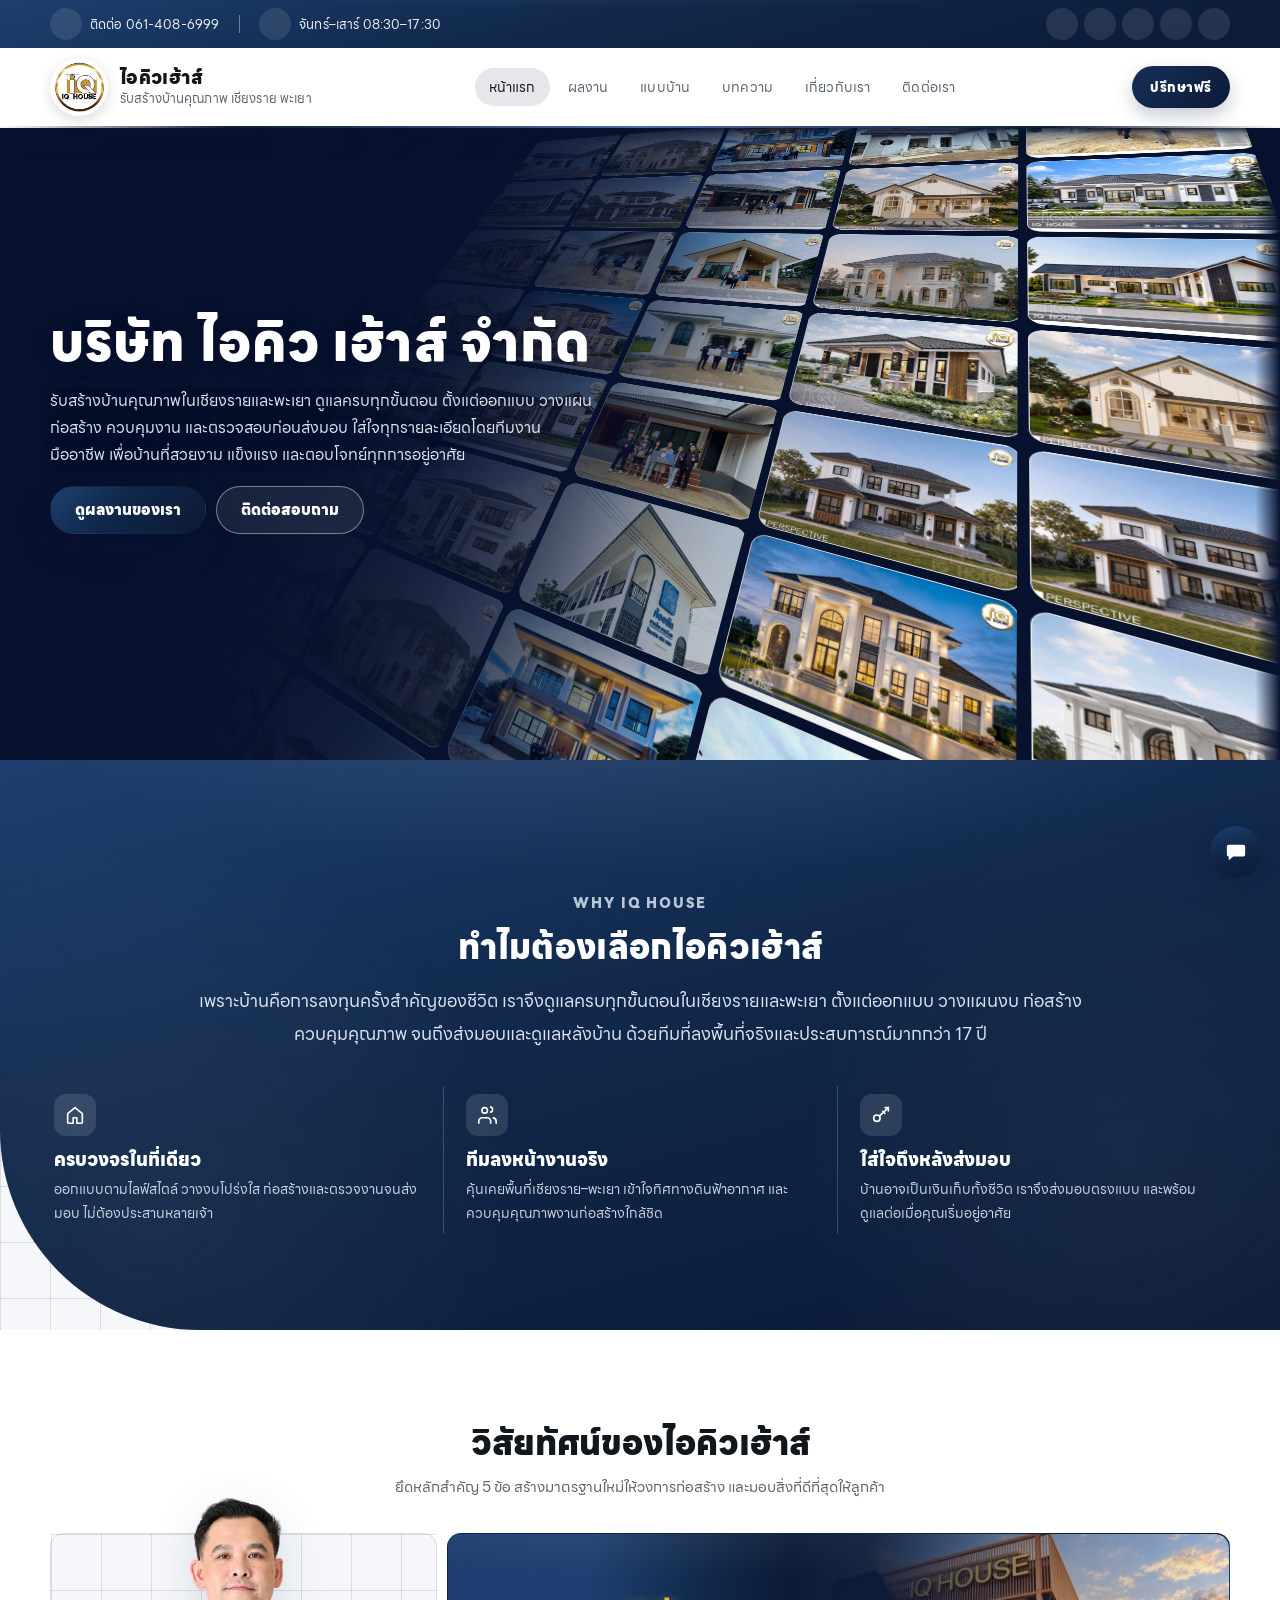
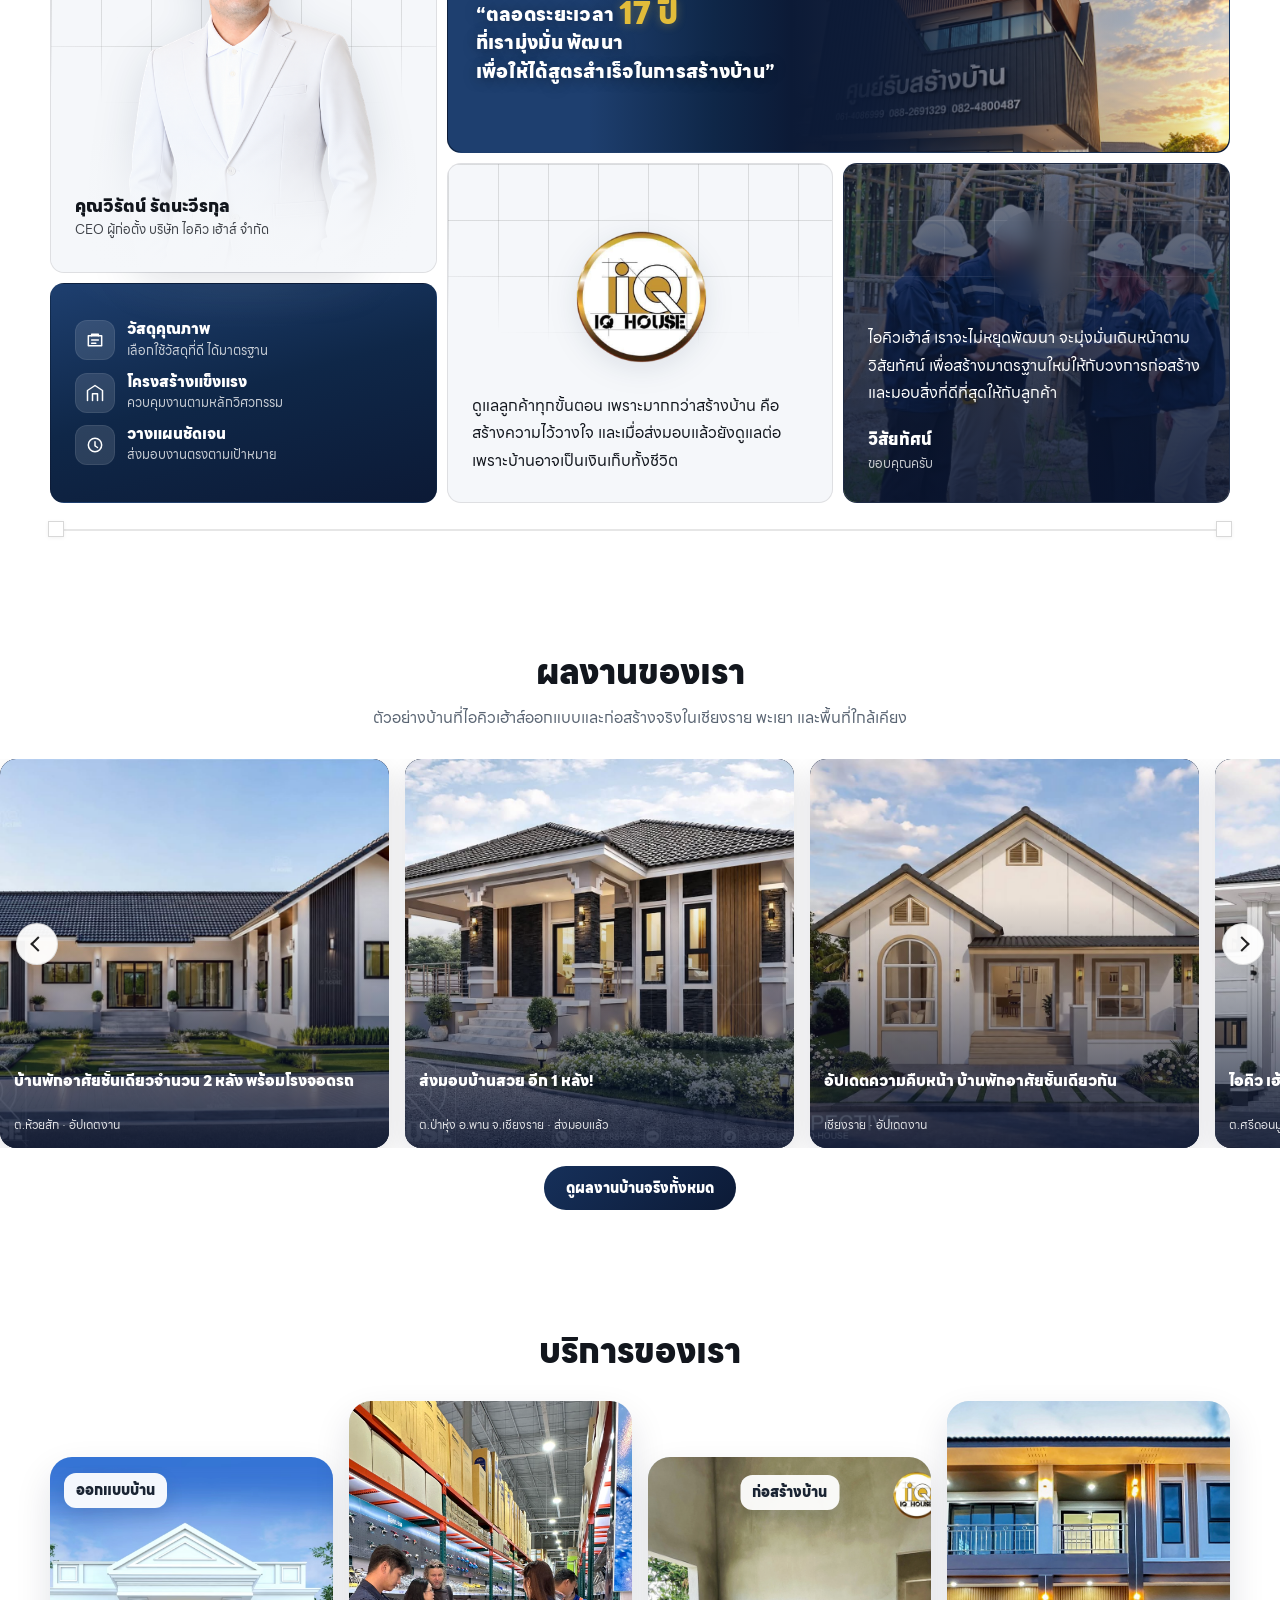
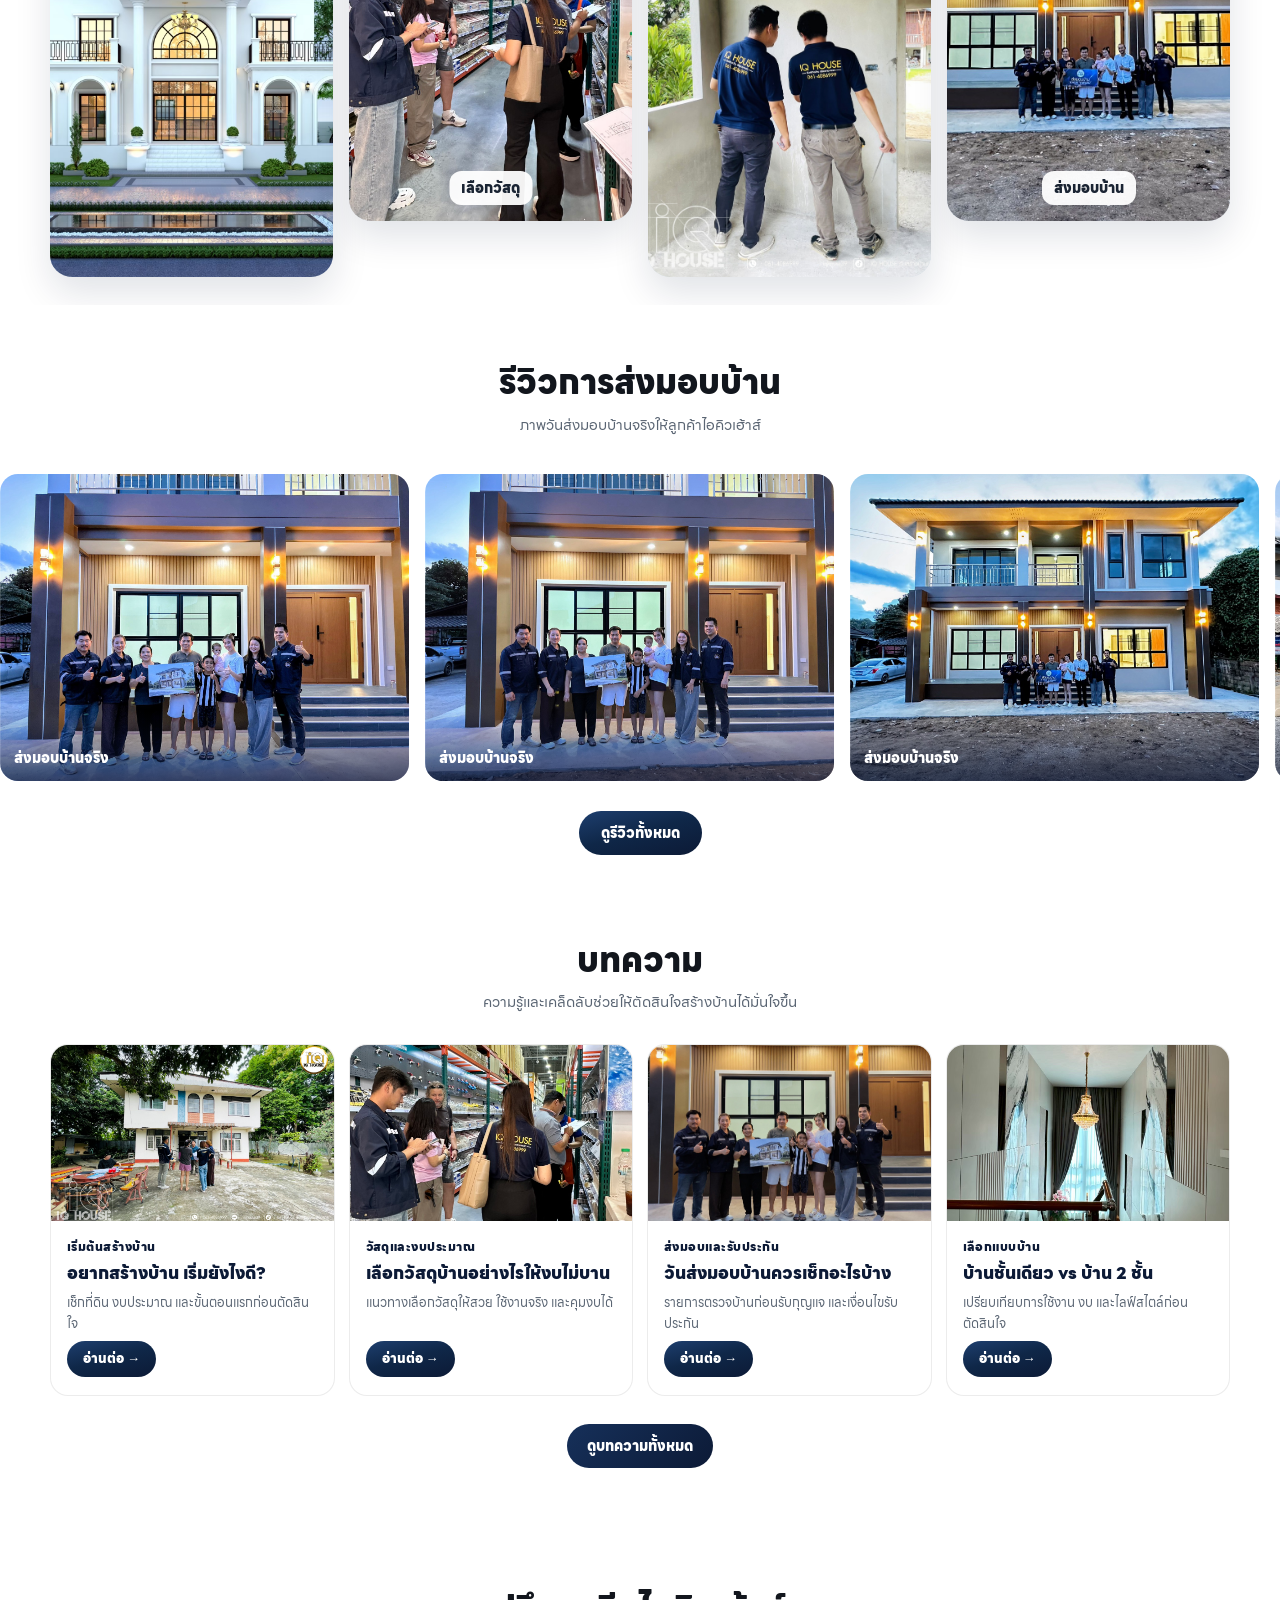
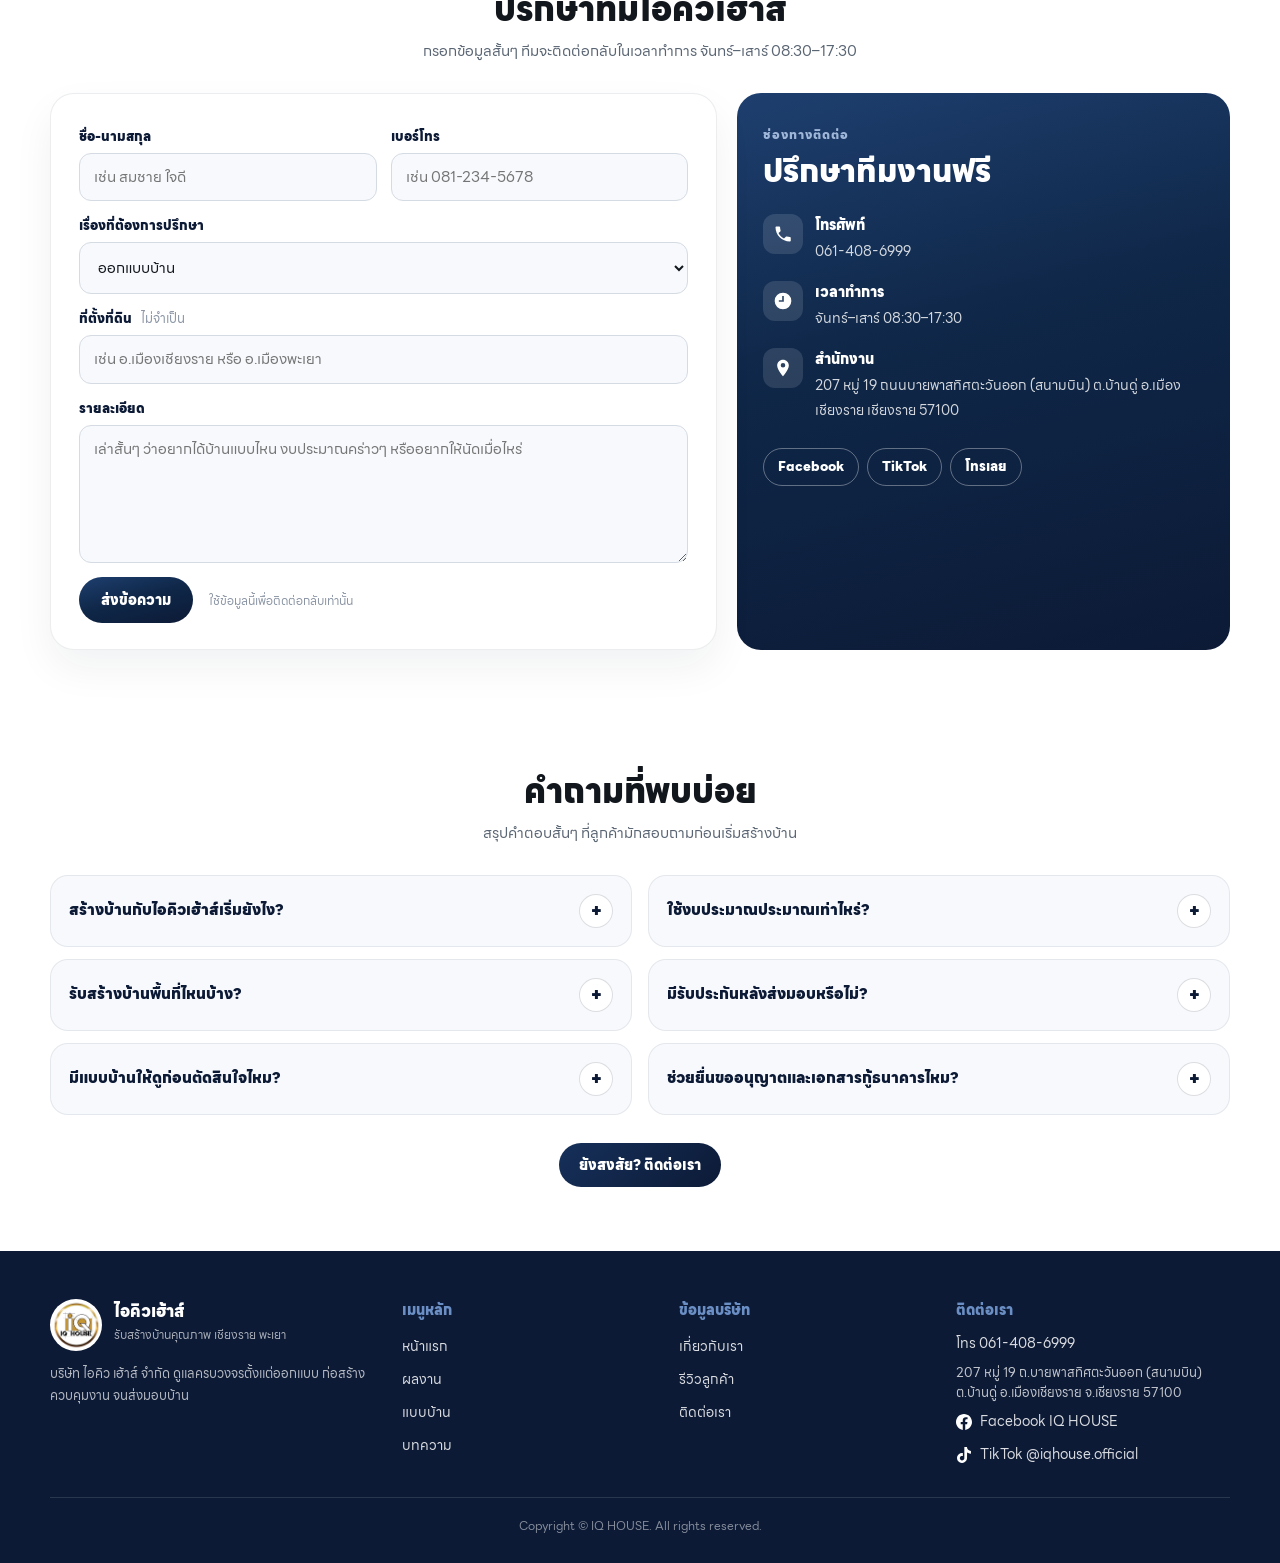
==== commit 485f2c0f: "Update the mobile layout so the published site matches the latest pages. Co-authored-by: Cursor <cur" ====
--- a/index.html
+++ b/index.html
@@ -1,4 +1,4 @@
-﻿<!DOCTYPE html><html lang="th"><head prefix="og: http://ogp.me/ns# fb: http://ogp.me/ns/fb# website: http://ogp.me/ns/website#">
+<!DOCTYPE html><html lang="th"><head prefix="og: http://ogp.me/ns# fb: http://ogp.me/ns/fb# website: http://ogp.me/ns/website#">
 <link rel="canonical" href="http://localhost/iqhouse/">
 <meta charset="utf-8">
 <meta name="viewport" content="width=device-width, initial-scale=1, viewport-fit=cover">
@@ -26,19 +26,19 @@
 <script src="https://www.daiwahouse.co.jp/jutaku/js/splide-extension-auto-scroll.min.js"></script>
 <link rel="stylesheet" href="https://www.daiwahouse.co.jp/common/css/rn04/swiper_n1.css">
 <link rel="stylesheet" href="https://www.daiwahouse.co.jp/jutaku/css/n2_index.css">
-<link rel="stylesheet" href="css/slider-cover.css?v=20260925t">
+<link rel="stylesheet" href="css/slider-cover.css?v=20261005d">
 <link rel="stylesheet" href="css/hero-marquee3d.css?v=20261003u">
-<link rel="stylesheet" href="css/header.css?v=20261003u">
+<link rel="stylesheet" href="css/header.css?v=20261005i">
 <link rel="stylesheet" href="css/works.css?v=20260930b">
 <link rel="stylesheet" href="css/services-stack.css?v=20260930h">
 <link rel="stylesheet" href="css/about.css?v=20260925a">
 <link rel="stylesheet" href="https://cdn.jsdelivr.net/npm/swiper@11/swiper-bundle.min.css">
 <link rel="stylesheet" href="css/fonts.css?v=20260925b">
 <link rel="stylesheet" href="css/site-pages.css?v=20261003p">
-<link rel="stylesheet" href="css/home-extra.css?v=20261003r">
-<link rel="stylesheet" href="css/testimonial-bento.css?v=20260930g">
+<link rel="stylesheet" href="css/home-extra.css?v=20261005h">
+<link rel="stylesheet" href="css/testimonial-bento.css?v=20261005l">
 <link rel="stylesheet" href="css/why-choose.css?v=20261003u">
-<link rel="stylesheet" href="css/responsive.css?v=20261003u">
+<link rel="stylesheet" href="css/responsive.css?v=20261005j">
 <script src="https://www.daiwahouse.co.jp/common/js/rn04/swiper_n1.js"></script>
 <script src="https://www.daiwahouse.co.jp/jutaku/js/n2_index_loader.js"></script>
 <script src="https://www.daiwahouse.co.jp/jutaku/js/n2_index.js"></script>
@@ -94,7 +94,7 @@
         <li class="iqTopbar__hours">
           <span>
             <span class="iqTopbar__mark"><img src="/iqhouse/images/site/icons/clock.svg" alt="" width="16" height="16"></span>
-            จันทร์–เสาร์ 08:00–17:30
+            จันทร์–เสาร์ 08:30–17:30
           </span>
         </li>
       </ul>
@@ -297,7 +297,7 @@
     <div class="iqCover__inner">
       <div class="iqCover__brand">
         <h1 class="iqCover__name">บริษัท ไอคิว เฮ้าส์ จำกัด</h1>
-        <p class="iqCover__slogan">รับสร้างบ้านคุณภาพในเชียงรายและพะเยา ดูแลครบทุกขั้นตอน ตั้งแต่ออกแบบ วางแผน ก่อสร้าง ควบคุมงาน และตรวจสอบก่อนส่งมอบ ใส่ใจทุกรายละเอียดโดยทีมงานมืออาชีพ เพื่อบ้านที่สวยงาม แข็งแรง และตอบโจทย์ทุกการอยู่อาศัย</p>
+        <p class="iqCover__slogan">รับสร้างบ้านคุณภาพในเชียงรายและพะเยา ดูแลครบทุกขั้นตอน ตั้งแต่ออกแบบ วางแผน ก่อสร้าง ควบคุมงาน และตรวจสอบก่อนส่งมอบ ใส่ใจทุกรายละเอียดโดยทีมงาน<span class="iqCover__keep">มืออาชีพ</span> เพื่อบ้านที่สวยงาม แข็งแรง และตอบโจทย์ทุกการอยู่อาศัย</p>
         <div class="iqCover__actions">
           <a class="iqCover__btn" href="#iqWorks">ดูผลงานของเรา</a>
           <a class="iqCover__btn iqCover__btn--ghost" href="https://www.facebook.com/profile.php?id=100057537335184" target="_blank" rel="noopener">ติดต่อสอบถาม</a>
@@ -437,7 +437,7 @@
 
 <dialog class="iqVideo" id="iqAnniversaryVideo" aria-label="คลิปครบรอบไอคิวเฮ้าส์">
   <button type="button" class="iqVideo__close" data-iq-video-close aria-label="ปิดคลิป">ปิด</button>
-  <video class="iqVideo__player" controls playsinline preload="metadata" src="videos/iq-anniversary.mp4?v=2"></video>
+  <video class="iqVideo__player" controls playsinline preload="metadata" src="videos/iq-anniversary.mp4?v=3"></video>
 </dialog>
 
 <!-- IQ HOUSE Works Slider [[ START ]] -->
@@ -706,7 +706,7 @@
   <div class="iqHomeBlock__wrap">
     <header class="iqHomeBlock__head">
       <h2 id="iqHomeContactTitle" class="iqHomeBlock__title">ปรึกษาทีมไอคิวเฮ้าส์</h2>
-      <p class="iqHomeBlock__desc">กรอกข้อมูลสั้นๆ ทีมจะติดต่อกลับในเวลาทำการ จันทร์–เสาร์ 08:00–17:30</p>
+      <p class="iqHomeBlock__desc">กรอกข้อมูลสั้นๆ ทีมจะติดต่อกลับในเวลาทำการ จันทร์–เสาร์ 08:30–17:30</p>
     </header>
     <div class="iqContactLayout">
       <form class="iqContactForm" id="iqContactForm" action="contact-send.php" method="post" novalidate>
@@ -751,7 +751,7 @@
       </form>
       <aside class="iqContactAside" aria-label="ช่องทางติดต่อ">
         <p class="iqContactAside__kicker">ช่องทางติดต่อ</p>
-        <h2>คุยกับทีมได้เลย</h2>
+        <h2>ปรึกษาทีมงานฟรี</h2>
         <ul class="iqContactAside__list">
           <li>
             <span aria-hidden="true">
@@ -768,7 +768,7 @@
             </span>
             <div>
               <strong>เวลาทำการ</strong>
-              <span>จันทร์–เสาร์ 08:00–17:30</span>
+              <span>จันทร์–เสาร์ 08:30–17:30</span>
             </div>
           </li>
           <li>
@@ -834,11 +834,11 @@
 </div>
 <div data-iq-footer></div>
 
-<script src="js/iq-nav.js" defer></script>
+<script src="js/iq-nav.js?v=20261005i" defer></script>
 <script src="js/iq-video.js" defer></script>
 <script src="js/iq-footer.js?v=20261003q" defer></script>
 <script src="https://cdn.jsdelivr.net/npm/swiper@11/swiper-bundle.min.js"></script>
-<script src="js/iq-works.js?v=20261003t" defer></script>
-<script src="js/iq-handover.js?v=20261003t" defer></script>
+<script src="js/iq-works.js?v=20261005a" defer></script>
+<script src="js/iq-handover.js?v=20261005a" defer></script>
 <script src="js/iq-contact.js" defer></script>
 </body></html>
--- a/css/slider-cover.css
+++ b/css/slider-cover.css
@@ -83,6 +83,10 @@
   line-height: 1.2;
   white-space: nowrap;
   text-shadow: 0 2px 18px rgba(4, 12, 36, 0.35);
+}
+
+.iqCover__keep {
+  white-space: nowrap;
 }
 
 .iqCover__slogan {
--- a/css/header.css
+++ b/css/header.css
@@ -32,7 +32,6 @@
   padding: 0 !important;
   box-sizing: border-box !important;
   background: var(--iq-surface);
-  transform: translateZ(0);
   overflow: visible !important;
 }
 
@@ -405,34 +404,50 @@
 
 .iqNav__toggle {
   display: none;
+  position: relative;
   width: 44px;
   height: 44px;
-  border: 1px solid var(--iq-line);
-  border-radius: 14px;
-  background: #fff;
+  border: 0;
+  border-radius: 12px;
+  background: rgba(12, 26, 54, 0.06);
   cursor: pointer;
   padding: 0;
   flex: 0 0 auto;
 }
 
 .iqNav__toggle span {
-  display: block;
-  width: 18px;
+  position: absolute;
+  left: 11px;
+  width: 22px;
   height: 2px;
-  margin: 4px auto;
-  background: var(--iq-ink);
+  margin: 0;
+  background: #0c1a36;
   border-radius: 2px;
-  transition: transform 0.25s ease, opacity 0.2s ease;
+  transition: transform 0.28s ease, opacity 0.2s ease, top 0.28s ease, background 0.2s ease;
+}
+
+.iqNav__toggle span:nth-child(1) { top: 15px; }
+.iqNav__toggle span:nth-child(2) { top: 21px; }
+.iqNav__toggle span:nth-child(3) { top: 27px; }
+
+.iqNav.is-open .iqNav__toggle {
+  background: #0c1a36;
+}
+
+.iqNav.is-open .iqNav__toggle span {
+  background: #fff;
 }
 
 .iqNav.is-open .iqNav__toggle span:nth-child(1) {
-  transform: translateY(6px) rotate(45deg);
+  top: 21px;
+  transform: rotate(45deg);
 }
 .iqNav.is-open .iqNav__toggle span:nth-child(2) {
   opacity: 0;
 }
 .iqNav.is-open .iqNav__toggle span:nth-child(3) {
-  transform: translateY(-6px) rotate(-45deg);
+  top: 21px;
+  transform: rotate(-45deg);
 }
 
 @media (max-width: 980px) {
@@ -441,31 +456,42 @@
     --iq-nav-bar-h: 68px;
   }
 
+  .iqNav {
+    backdrop-filter: none;
+    -webkit-backdrop-filter: none;
+  }
+
   .iqNav__bar {
     position: relative;
-    padding: 8px 0 !important;
+    width: 100% !important;
+    max-width: none !important;
+    padding: 8px 16px !important;
   }
 
   .iqNav__toggle {
-    display: grid;
-    place-items: center;
+    display: block;
   }
 
   .iqNav__menu {
     display: none;
-    position: absolute;
-    top: 100%;
+    position: fixed;
+    top: var(--iq-nav-live, var(--iq-nav-h));
+    right: 0;
+    bottom: 0;
     left: 0;
-    right: 0;
+    z-index: 1190;
     flex-direction: column;
     align-items: stretch;
     justify-content: flex-start;
-    gap: 4px;
-    padding: 12px 0 16px;
+    gap: 0;
+    width: auto;
+    margin: 0;
+    padding: 8px 8px 96px;
+    overflow: auto;
+    border: 0;
     border-radius: 0;
-    background: rgba(255, 255, 255, 0.98);
-    border-bottom: 1px solid var(--iq-line);
-    box-shadow: var(--iq-shadow);
+    background: #fff;
+    box-shadow: none;
   }
 
   .iqNav.is-open .iqNav__menu {
@@ -473,7 +499,27 @@
   }
 
   .iqNav__link {
-    padding: 14px 16px;
+    padding: 18px 16px;
+    border-radius: 12px;
+    font-size: 17px;
+    font-weight: 500;
+  }
+
+  .iqNav__link.is-active,
+  .iqNav__link[aria-current="page"] {
+    background: rgba(12, 26, 54, 0.06);
+    box-shadow: inset 3px 0 0 #0c1a36;
+  }
+
+  .iqNav.is-open .iqNav__cta {
+    display: inline-flex;
+    position: fixed;
+    z-index: 1191;
+    right: 20px;
+    bottom: max(20px, env(safe-area-inset-bottom));
+    left: 20px;
+    height: 48px;
+    border-radius: 14px;
   }
 
   .iqNav__cta {
@@ -713,7 +759,7 @@
 .iqFloat__btn--facebook { background: #1877f2; }
 .iqFloat__btn--tiktok { background: #111111; }
 .iqFloat__btn--line { background: #06c755; }
-.iqFloat__btn--tel { background: #0c1a36; }
+.iqFloat__btn--tel { background: #8f1d2c; }
 .iqFloat__btn--email { background: #1e3f6f; }
 
 .iqFloat__btn:hover,
--- a/css/home-extra.css
+++ b/css/home-extra.css
@@ -758,13 +758,14 @@
   padding: 0;
   display: grid;
   gap: 8px;
+  font-weight: 400;
 }
 
 .iqFooter__col a {
   color: rgba(255, 255, 255, 0.85) !important;
   text-decoration: none !important;
   font-size: 14px;
-  font-weight: 600;
+  font-weight: 400;
 }
 
 .iqFooter__col a:hover {
--- a/css/testimonial-bento.css
+++ b/css/testimonial-bento.css
@@ -651,6 +651,29 @@
     width: 100%;
   }
 
+  .iqTrust__wideMedia img {
+    left: 0;
+    right: 0;
+    width: 100%;
+    height: 100%;
+    object-fit: cover;
+    object-position: center 42%;
+    transform: none;
+    -webkit-mask-image: linear-gradient(to bottom, #000 0%, #000 48%, rgba(0, 0, 0, 0.55) 74%, transparent 100%);
+    mask-image: linear-gradient(to bottom, #000 0%, #000 48%, rgba(0, 0, 0, 0.55) 74%, transparent 100%);
+  }
+
+  .iqTrust__wideMedia::before {
+    background: linear-gradient(
+      to bottom,
+      rgba(7, 18, 46, 0.46) 0%,
+      rgba(7, 18, 46, 0.5) 38%,
+      rgba(7, 18, 46, 0.72) 68%,
+      rgba(12, 26, 54, 0.9) 86%,
+      #0c1a36 100%
+    );
+  }
+
   .iqTrust__card--tall,
   .iqTrust__card--short,
   .iqTrust__card--dark {
@@ -708,15 +731,14 @@
   }
 
   .iqTrust__wideMedia::before {
-    background:
-      radial-gradient(ellipse 90% 55% at 50% -8%, rgba(255, 255, 255, 0.08), transparent 52%),
-      linear-gradient(
-        180deg,
-        rgba(30, 63, 111, 0.25) 0%,
-        rgba(15, 39, 72, 0.55) 36%,
-        rgba(12, 26, 54, 0.88) 68%,
-        #0c1a36 100%
-      );
+    background: linear-gradient(
+      to bottom,
+      rgba(7, 18, 46, 0.46) 0%,
+      rgba(7, 18, 46, 0.5) 38%,
+      rgba(7, 18, 46, 0.72) 68%,
+      rgba(12, 26, 54, 0.9) 86%,
+      #0c1a36 100%
+    );
   }
 
   .iqTrust__card--wide .iqTrust__quote {
--- a/css/responsive.css
+++ b/css/responsive.css
@@ -1,29 +1,47 @@
 /* IQ HOUSE — iPad and phone layout */
 
 @media (max-width: 1100px) {
+  html.iq-nav-open,
+  html.iq-nav-open body {
+    overflow: hidden !important;
+  }
+
+  .iqNav {
+    backdrop-filter: none;
+    -webkit-backdrop-filter: none;
+  }
+
   .iqNav__bar {
     position: relative;
+    width: 100% !important;
+    max-width: none !important;
+    padding-right: 16px !important;
+    padding-left: 16px !important;
   }
 
   .iqNav__toggle {
-    display: grid;
-    place-items: center;
+    display: block;
   }
 
   .iqNav__menu {
     display: none;
-    position: absolute;
-    top: 100%;
+    position: fixed;
+    top: var(--iq-nav-live, var(--iq-nav-h));
+    right: 0;
+    bottom: 0;
     left: 0;
-    right: 0;
+    z-index: 1190;
     flex-direction: column;
     align-items: stretch;
-    gap: 4px;
+    gap: 0;
+    width: auto;
     margin: 0;
-    padding: 8px 0 14px;
+    padding: 8px 8px 96px;
+    overflow: auto;
+    border: 0;
+    border-radius: 0;
     background: #fff;
-    border-bottom: 1px solid var(--iq-line);
-    box-shadow: 0 16px 32px rgba(12, 26, 54, 0.08);
+    box-shadow: none;
   }
 
   .iqNav.is-open .iqNav__menu {
@@ -31,8 +49,27 @@
   }
 
   .iqNav__link {
-    padding: 14px 8px;
-    font-size: 16px;
+    padding: 18px 16px;
+    border-radius: 12px;
+    font-size: 17px;
+    font-weight: 500;
+  }
+
+  .iqNav__link.is-active,
+  .iqNav__link[aria-current="page"] {
+    background: rgba(12, 26, 54, 0.06);
+    box-shadow: inset 3px 0 0 #0c1a36;
+  }
+
+  .iqNav.is-open .iqNav__cta {
+    display: inline-flex;
+    position: fixed;
+    z-index: 1191;
+    right: 20px;
+    bottom: max(20px, env(safe-area-inset-bottom));
+    left: 20px;
+    height: 48px;
+    border-radius: 14px;
   }
 
   .iqNav__cta {
@@ -177,7 +214,6 @@
     max-width: 100%;
   }
 
-  .iqTopbar__hours,
   .iqTopbar__area {
     display: none;
   }
@@ -227,14 +263,60 @@
     display: none;
   }
 
+  .iqTopbar {
+    font-size: 11px;
+  }
+
   .iqTopbar__inner {
     width: 100%;
     max-width: none;
-    padding: 0 16px;
+    padding: 0 10px;
+  }
+
+  .iqTopbar__info {
+    width: 100%;
+    justify-content: space-between;
+    gap: 8px;
+    min-width: 0;
+  }
+
+  .iqTopbar__info a,
+  .iqTopbar__info span {
+    gap: 4px;
+    letter-spacing: 0;
+  }
+
+  .iqTopbar__hours {
+    display: list-item;
+    margin-left: 0;
+    padding-left: 8px;
+  }
+
+  .iqTopbar__mark {
+    width: 16px;
+    height: 16px;
+  }
+
+  .iqTopbar__mark img {
+    width: 12px;
+    height: 12px;
   }
 
   .iqCover {
-    padding-bottom: 148px;
+    align-items: flex-start;
+    min-height: 0;
+    padding-top: 68vw;
+    padding-bottom: 132px;
+  }
+
+  .iqCover__blend {
+    background: linear-gradient(
+      to bottom,
+      rgba(7, 18, 46, 0.05) 0%,
+      rgba(7, 18, 46, 0.08) 46%,
+      rgba(7, 18, 46, 0.55) 78%,
+      #07122e 100%
+    );
   }
 
   .iqPage__hero {
@@ -269,6 +351,13 @@
     padding-bottom: 48px;
   }
 
+  .iqCover__brand,
+  .iqCover__name {
+    width: 100%;
+    max-width: 100%;
+    white-space: normal;
+  }
+
   .iqCover__name {
     font-size: clamp(30px, 8.4vw, 40px);
   }
@@ -289,13 +378,84 @@
     min-height: 46px;
     padding: 10px 12px;
     box-sizing: border-box;
+  }
+
+  .iqCover__marquee3d {
+    inset: 0 0 auto 0;
+    width: 100%;
+    height: auto;
+    aspect-ratio: 1 / 1;
+    overflow: hidden;
+  }
+
+  .iqCover__marqueeStage {
+    align-items: center;
+    justify-content: flex-end;
+    padding-right: 0;
+    -webkit-mask-image: linear-gradient(
+      to bottom,
+      #000 0%,
+      #000 54%,
+      rgba(0, 0, 0, 0.82) 70%,
+      rgba(0, 0, 0, 0.4) 84%,
+      rgba(0, 0, 0, 0.08) 94%,
+      transparent 100%
+    );
+    mask-image: linear-gradient(
+      to bottom,
+      #000 0%,
+      #000 54%,
+      rgba(0, 0, 0, 0.82) 70%,
+      rgba(0, 0, 0, 0.4) 84%,
+      rgba(0, 0, 0, 0.08) 94%,
+      transparent 100%
+    );
+  }
+
+  .iqCover__marqueeFade {
+    background: linear-gradient(
+      to bottom,
+      transparent 0%,
+      transparent 48%,
+      rgba(7, 18, 46, 0.18) 66%,
+      rgba(7, 18, 46, 0.55) 80%,
+      rgba(7, 18, 46, 0.88) 92%,
+      #07122e 100%
+    );
+    background-size: 100% 100%;
+    background-position: center bottom;
+  }
+
+  .iqCover__marqueeTilt {
+    height: 148%;
+    margin-top: -6%;
+    max-width: none;
+    gap: 12px;
+    transform: translateX(2%) translateY(2%) translateZ(-36px) rotateX(18deg) rotateY(-12deg) rotateZ(18deg);
+  }
+
+  .iqReviewCard,
+  .iqReviewCard--photo {
+    width: 46vw;
+    height: auto;
+    aspect-ratio: 400 / 280;
+  }
+
+  .iqMarquee {
+    height: 100%;
+    max-height: none;
+    overflow: hidden;
   }
 
   .iqServices__row,
   .iqHomeArticles,
   .iqDesignGrid,
   .iqGallery,
-  .iqReviewGrid,
+  .iqReviewGrid {
+    grid-template-columns: 1fr 1fr;
+    gap: 10px;
+  }
+
   .iqAboutPage__valueGrid,
   .iqFooter__grid,
   .iqHomeSteps,
@@ -304,13 +464,46 @@
     grid-template-columns: 1fr;
   }
 
+  .iqArticleCard__body,
+  .iqDesignCard__body {
+    padding: 10px 10px 12px;
+    gap: 6px;
+  }
+
+  .iqArticleCard h3,
+  .iqDesignCard h2 {
+    font-size: 14px;
+    line-height: 1.35;
+    display: -webkit-box;
+    -webkit-box-orient: vertical;
+    -webkit-line-clamp: 2;
+    overflow: hidden;
+  }
+
+  .iqArticleCard p {
+    font-size: 12px;
+    line-height: 1.45;
+    display: -webkit-box;
+    -webkit-box-orient: vertical;
+    -webkit-line-clamp: 2;
+    overflow: hidden;
+  }
+
+  .iqArticleCard__more {
+    min-height: 30px;
+    padding: 0 10px;
+    font-size: 12px;
+  }
+
   .iqServices {
     padding: 32px 0 12px;
   }
 
   .iqServices__item,
   .iqServices__item--up {
-    height: 230px;
+    height: auto;
+    aspect-ratio: 3 / 4;
+    margin-top: 0;
   }
 
   .iqWorks,
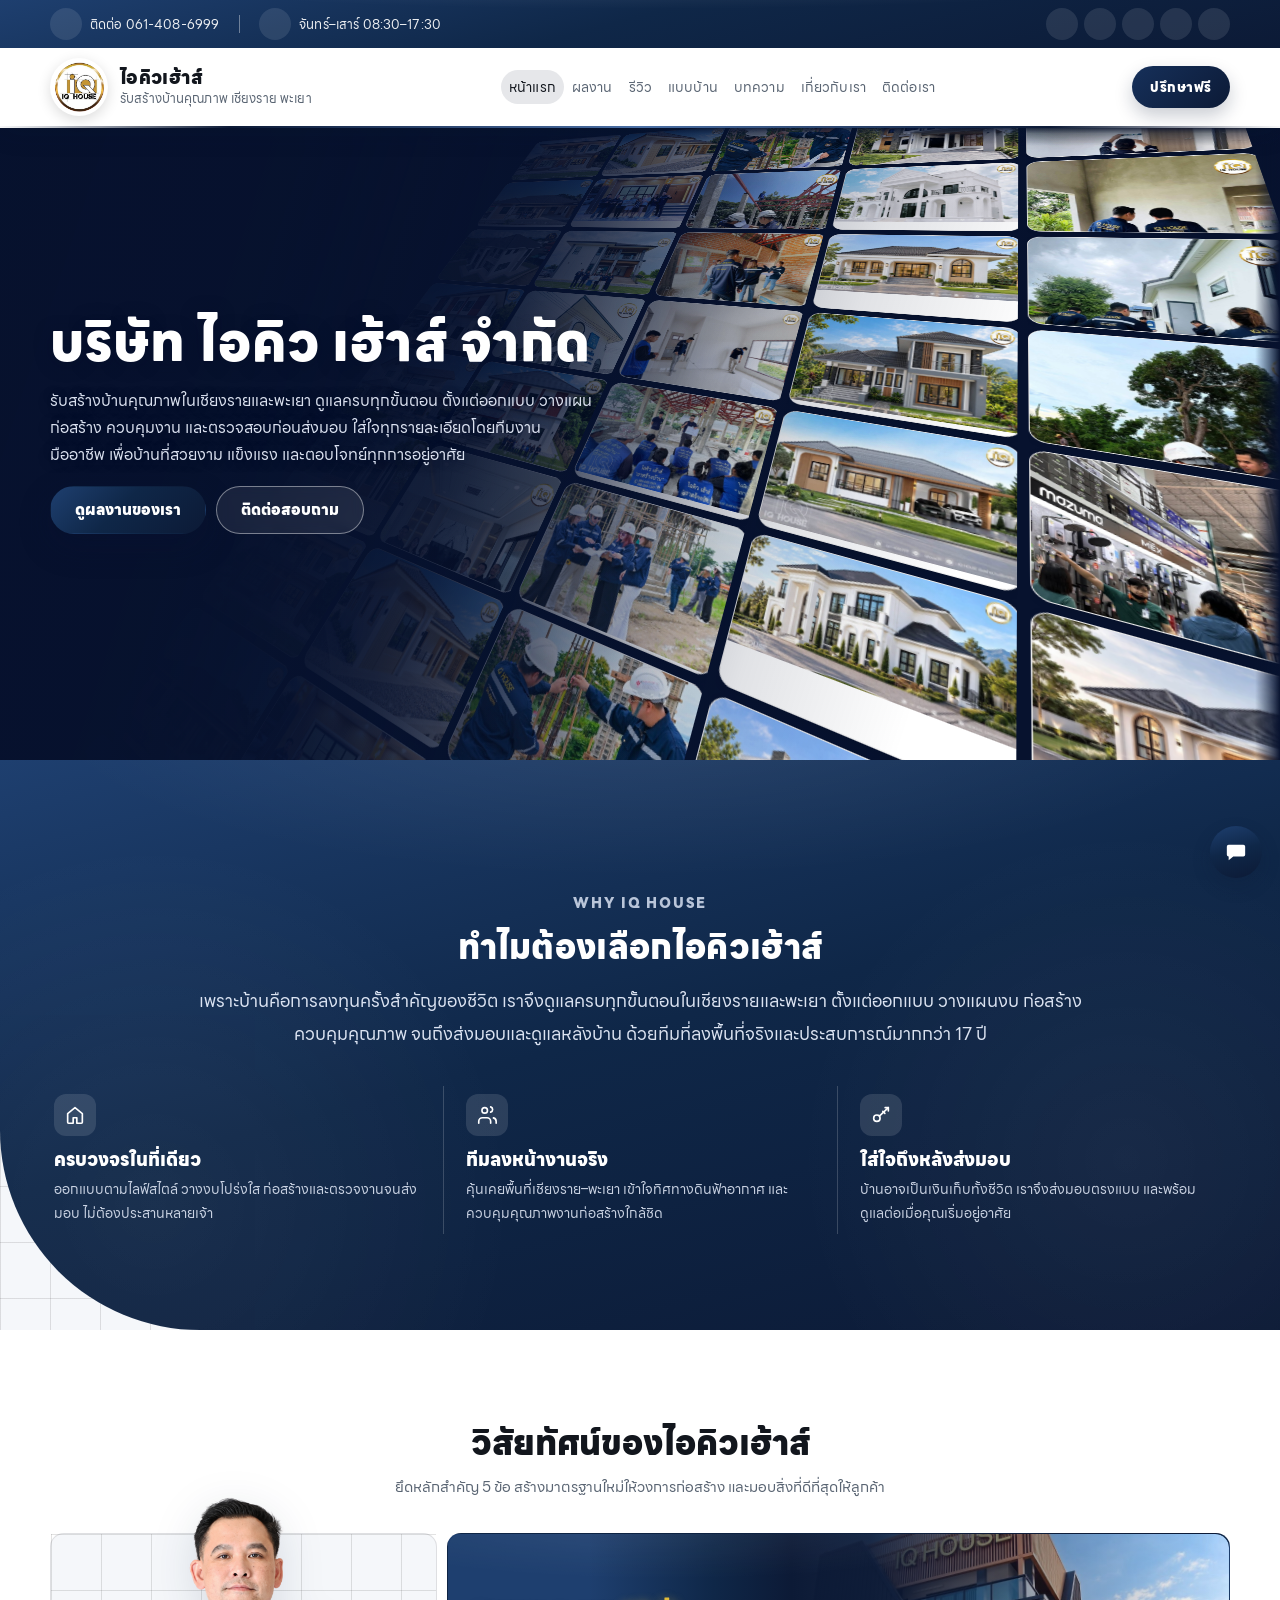
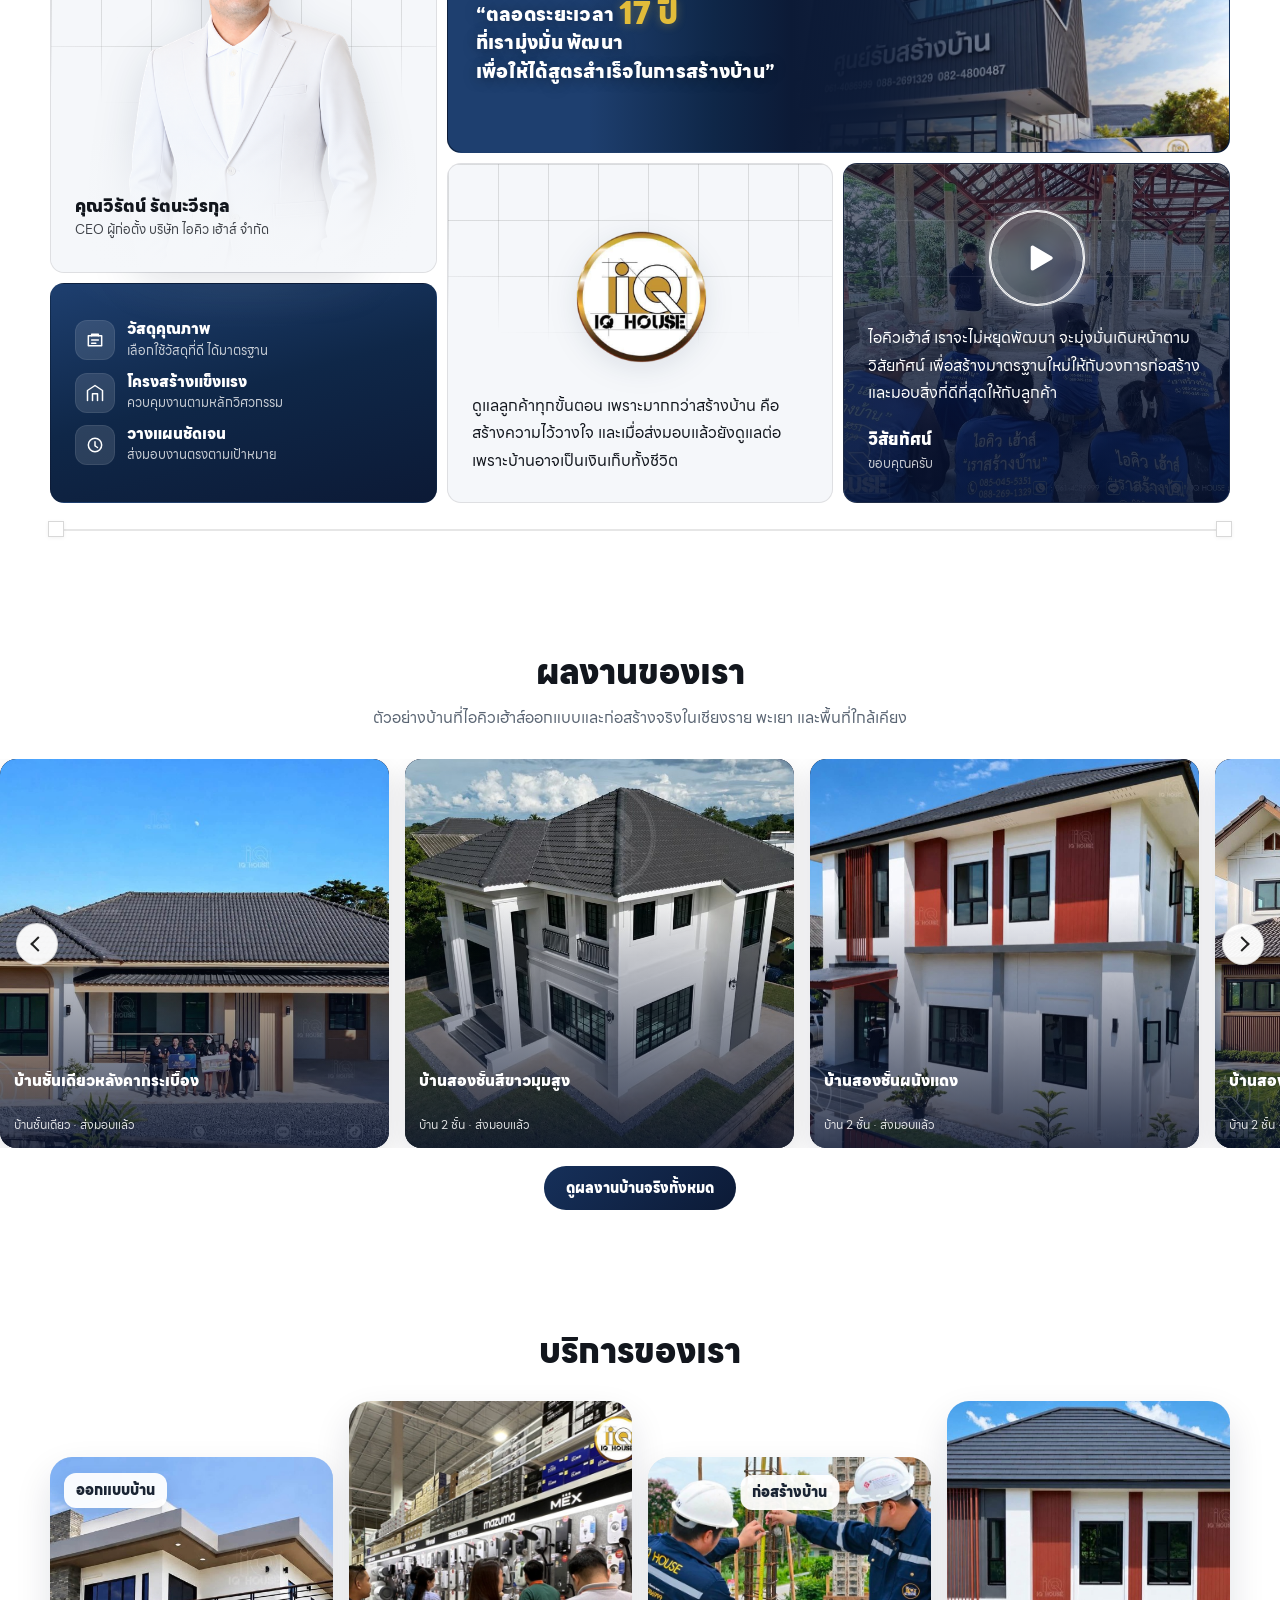
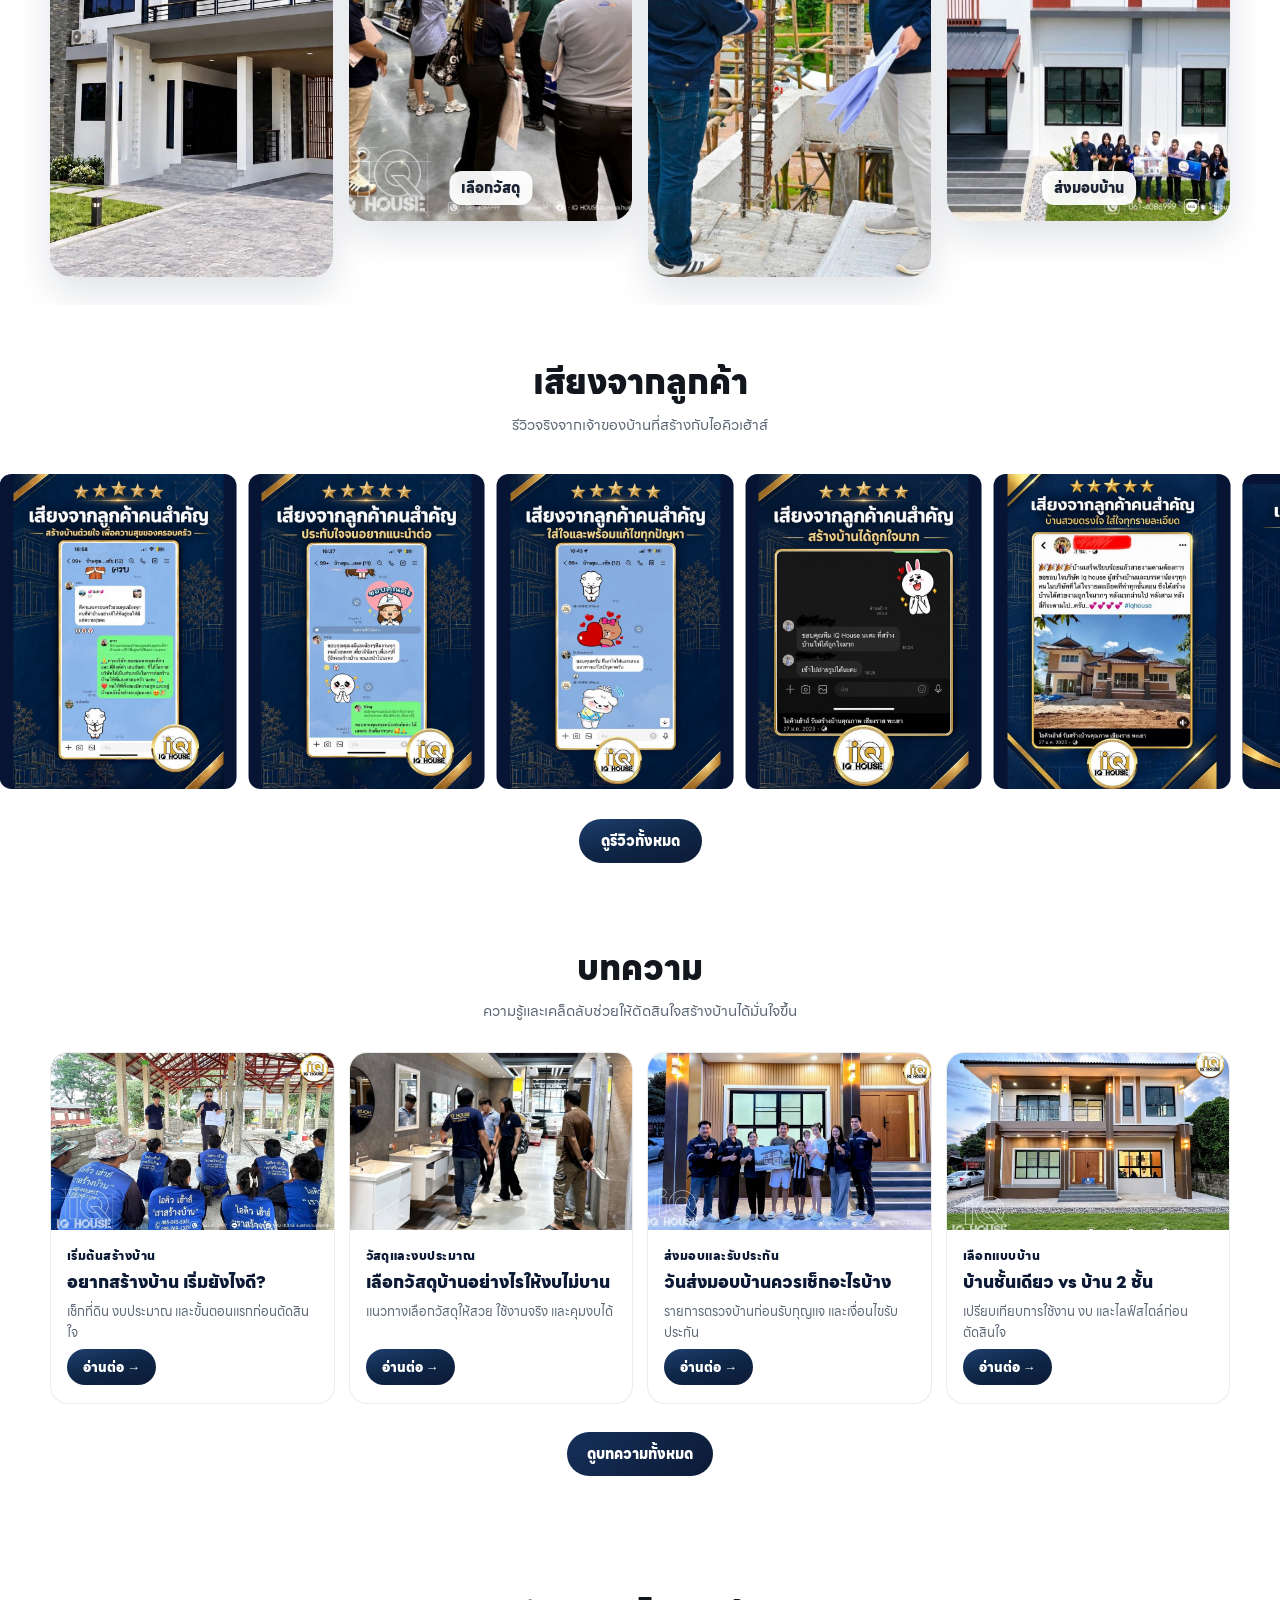
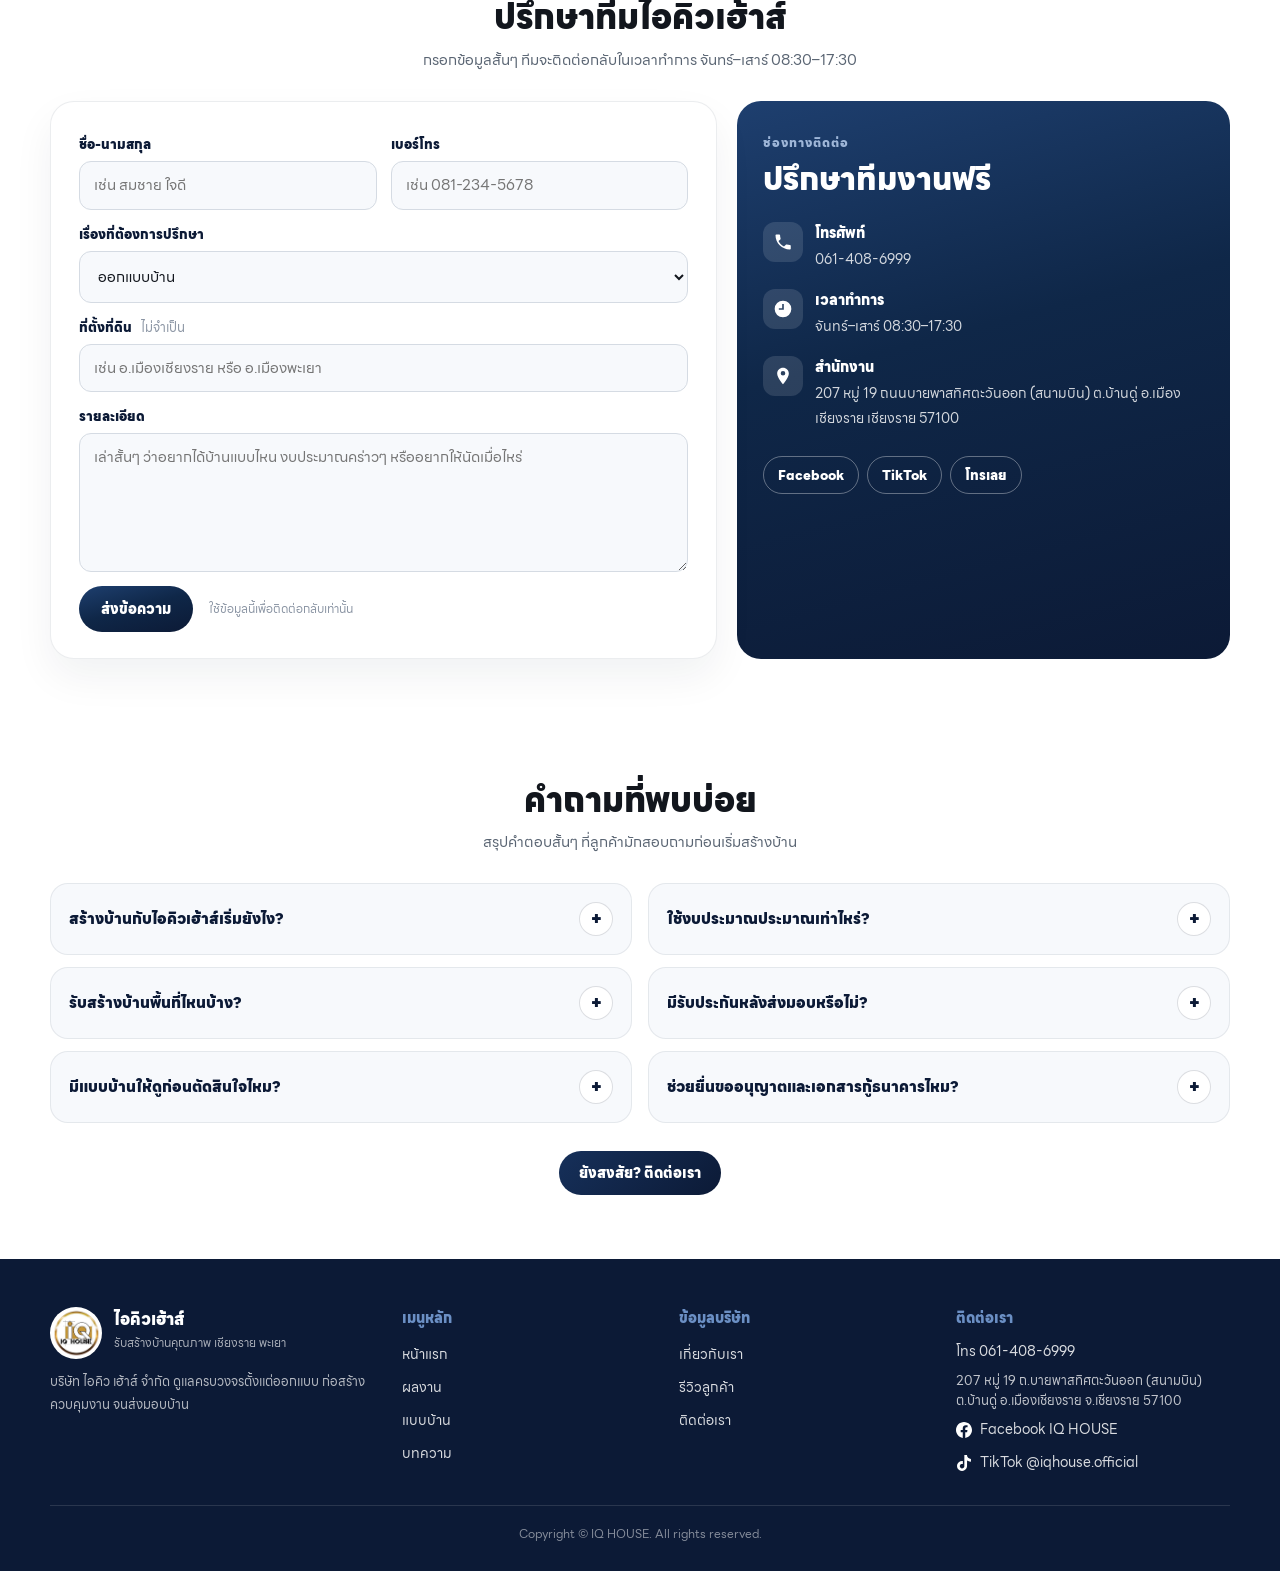
==== commit 629e970c: "Publish the new house, site, and customer review photos. EOF  Co-authored-by: Cursor <cursoragent@cu" ====
--- a/index.html
+++ b/index.html
@@ -28,14 +28,14 @@
 <link rel="stylesheet" href="https://www.daiwahouse.co.jp/jutaku/css/n2_index.css">
 <link rel="stylesheet" href="css/slider-cover.css?v=20261005d">
 <link rel="stylesheet" href="css/hero-marquee3d.css?v=20261003u">
-<link rel="stylesheet" href="css/header.css?v=20261005i">
+<link rel="stylesheet" href="css/header.css?v=20261116a">
 <link rel="stylesheet" href="css/works.css?v=20260930b">
 <link rel="stylesheet" href="css/services-stack.css?v=20260930h">
 <link rel="stylesheet" href="css/about.css?v=20260925a">
 <link rel="stylesheet" href="https://cdn.jsdelivr.net/npm/swiper@11/swiper-bundle.min.css">
 <link rel="stylesheet" href="css/fonts.css?v=20260925b">
 <link rel="stylesheet" href="css/site-pages.css?v=20261003p">
-<link rel="stylesheet" href="css/home-extra.css?v=20261005h">
+<link rel="stylesheet" href="css/home-extra.css?v=20261116b">
 <link rel="stylesheet" href="css/testimonial-bento.css?v=20261005l">
 <link rel="stylesheet" href="css/why-choose.css?v=20261003u">
 <link rel="stylesheet" href="css/responsive.css?v=20261005j">
@@ -139,6 +139,7 @@
     <nav class="iqNav__menu" id="iqNavMenu" aria-label="เมนูหลัก">
       <a class="iqNav__link is-active" href="index.html">หน้าแรก</a>
       <a class="iqNav__link" href="portfolio.html">ผลงาน</a>
+      <a class="iqNav__link" href="reviews.html">รีวิว</a>
       <a class="iqNav__link" href="designs.html">แบบบ้าน</a>
       <a class="iqNav__link" href="articles.html">บทความ</a>
       <a class="iqNav__link" href="about.html">เกี่ยวกับเรา</a>
@@ -167,7 +168,6 @@
 <span class="nHeader_search" id="fnHeader_search"></span>
 <div class="hdrMyDaiwaHouse" id="hdr_nologin" style="display:none"></div>
 <div class="hdrMyDaiwaHouse hdrMyDaiwaHouse_login" id="hdr_login" style="display:none"></div>
-<div style="display:none;"><iframe id="dhid_info" src="nologin.php" width="0" height="0"></iframe></div>
 <a href="http://localhost/iqhouse/" class="nHeader_logo"><img src="images/iqhouse-logo.png" alt="IQ HOUSE" width="56" height="56"></a>
 </div>
 <div class="nHeader_form" style="display:none !important" aria-hidden="true"></div>
@@ -194,96 +194,96 @@
                   <div class="iqCover__marqueeTilt">
         <div class="iqMarquee iqMarquee--down">
           <div class="iqMarquee__group">
-            <article class="iqReviewCard iqReviewCard--photo"><img src="works/images/1/cover.jpg" alt="" width="400" height="280" loading="lazy" decoding="async"></article>
-            <article class="iqReviewCard iqReviewCard--photo"><img src="works/images/2/cover.jpg" alt="" width="400" height="280" loading="lazy" decoding="async"></article>
-            <article class="iqReviewCard iqReviewCard--photo"><img src="works/images/3/cover.jpg" alt="" width="400" height="280" loading="lazy" decoding="async"></article>
-            <article class="iqReviewCard iqReviewCard--photo"><img src="works/images/4/cover.jpg" alt="" width="400" height="280" loading="lazy" decoding="async"></article>
-            <article class="iqReviewCard iqReviewCard--photo"><img src="works/images/5/cover.jpg" alt="" width="400" height="280" loading="lazy" decoding="async"></article>
-            <article class="iqReviewCard iqReviewCard--photo"><img src="works/images/7/cover.jpg" alt="" width="400" height="280" loading="lazy" decoding="async"></article>
+            <article class="iqReviewCard iqReviewCard--photo"><img src="images/site/album/houses/2f-dusk.jpg" alt="" width="400" height="280" loading="lazy" decoding="async"></article>
+            <article class="iqReviewCard iqReviewCard--photo"><img src="images/site/album/houses/1f-group.jpg" alt="" width="400" height="280" loading="lazy" decoding="async"></article>
+            <article class="iqReviewCard iqReviewCard--photo"><img src="images/site/album/houses/2f-aerial.jpg" alt="" width="400" height="280" loading="lazy" decoding="async"></article>
+            <article class="iqReviewCard iqReviewCard--photo"><img src="images/site/album/houses/2f-red.jpg" alt="" width="400" height="280" loading="lazy" decoding="async"></article>
+            <article class="iqReviewCard iqReviewCard--photo"><img src="images/site/album/houses/2f-whitewood.jpg" alt="" width="400" height="280" loading="lazy" decoding="async"></article>
+            <article class="iqReviewCard iqReviewCard--photo"><img src="images/site/album/houses/1f-gray.jpg" alt="" width="400" height="280" loading="lazy" decoding="async"></article>
           </div>
           <div class="iqMarquee__group" aria-hidden="true">
-            <article class="iqReviewCard iqReviewCard--photo"><img src="works/images/1/cover.jpg" alt="" width="400" height="280" loading="lazy" decoding="async"></article>
-            <article class="iqReviewCard iqReviewCard--photo"><img src="works/images/2/cover.jpg" alt="" width="400" height="280" loading="lazy" decoding="async"></article>
-            <article class="iqReviewCard iqReviewCard--photo"><img src="works/images/3/cover.jpg" alt="" width="400" height="280" loading="lazy" decoding="async"></article>
-            <article class="iqReviewCard iqReviewCard--photo"><img src="works/images/4/cover.jpg" alt="" width="400" height="280" loading="lazy" decoding="async"></article>
-            <article class="iqReviewCard iqReviewCard--photo"><img src="works/images/5/cover.jpg" alt="" width="400" height="280" loading="lazy" decoding="async"></article>
-            <article class="iqReviewCard iqReviewCard--photo"><img src="works/images/7/cover.jpg" alt="" width="400" height="280" loading="lazy" decoding="async"></article>
+            <article class="iqReviewCard iqReviewCard--photo"><img src="images/site/album/houses/2f-dusk.jpg" alt="" width="400" height="280" loading="lazy" decoding="async"></article>
+            <article class="iqReviewCard iqReviewCard--photo"><img src="images/site/album/houses/1f-group.jpg" alt="" width="400" height="280" loading="lazy" decoding="async"></article>
+            <article class="iqReviewCard iqReviewCard--photo"><img src="images/site/album/houses/2f-aerial.jpg" alt="" width="400" height="280" loading="lazy" decoding="async"></article>
+            <article class="iqReviewCard iqReviewCard--photo"><img src="images/site/album/houses/2f-red.jpg" alt="" width="400" height="280" loading="lazy" decoding="async"></article>
+            <article class="iqReviewCard iqReviewCard--photo"><img src="images/site/album/houses/2f-whitewood.jpg" alt="" width="400" height="280" loading="lazy" decoding="async"></article>
+            <article class="iqReviewCard iqReviewCard--photo"><img src="images/site/album/houses/1f-gray.jpg" alt="" width="400" height="280" loading="lazy" decoding="async"></article>
           </div>
         </div>
 
         <div class="iqMarquee">
           <div class="iqMarquee__group">
-            <article class="iqReviewCard iqReviewCard--photo"><img src="works/images/8/cover.jpg" alt="" width="400" height="280" loading="lazy" decoding="async"></article>
-            <article class="iqReviewCard iqReviewCard--photo"><img src="works/images/9/cover.jpg" alt="" width="400" height="280" loading="lazy" decoding="async"></article>
-            <article class="iqReviewCard iqReviewCard--photo"><img src="works/images/10/cover.jpg" alt="" width="400" height="280" loading="lazy" decoding="async"></article>
-            <article class="iqReviewCard iqReviewCard--photo"><img src="works/images/11/cover.jpg" alt="" width="400" height="280" loading="lazy" decoding="async"></article>
-            <article class="iqReviewCard iqReviewCard--photo"><img src="works/images/2/cover.jpg" alt="" width="400" height="280" loading="lazy" decoding="async"></article>
-            <article class="iqReviewCard iqReviewCard--photo"><img src="works/images/5/cover.jpg" alt="" width="400" height="280" loading="lazy" decoding="async"></article>
+            <article class="iqReviewCard iqReviewCard--photo"><img src="images/site/album/houses/1f-compact.jpg" alt="" width="400" height="280" loading="lazy" decoding="async"></article>
+            <article class="iqReviewCard iqReviewCard--photo"><img src="images/site/album/houses/handover-family.jpg" alt="" width="400" height="280" loading="lazy" decoding="async"></article>
+            <article class="iqReviewCard iqReviewCard--photo"><img src="images/site/album/houses/handover-lawn.jpg" alt="" width="400" height="280" loading="lazy" decoding="async"></article>
+            <article class="iqReviewCard iqReviewCard--photo"><img src="images/site/album/houses/dorm-at10.jpg" alt="" width="400" height="280" loading="lazy" decoding="async"></article>
+            <article class="iqReviewCard iqReviewCard--photo"><img src="images/site/album/houses/handover-red.jpg" alt="" width="400" height="280" loading="lazy" decoding="async"></article>
+            <article class="iqReviewCard iqReviewCard--photo"><img src="images/site/album/houses/handover-office.jpg" alt="" width="400" height="280" loading="lazy" decoding="async"></article>
           </div>
           <div class="iqMarquee__group" aria-hidden="true">
-            <article class="iqReviewCard iqReviewCard--photo"><img src="works/images/8/cover.jpg" alt="" width="400" height="280" loading="lazy" decoding="async"></article>
-            <article class="iqReviewCard iqReviewCard--photo"><img src="works/images/9/cover.jpg" alt="" width="400" height="280" loading="lazy" decoding="async"></article>
-            <article class="iqReviewCard iqReviewCard--photo"><img src="works/images/10/cover.jpg" alt="" width="400" height="280" loading="lazy" decoding="async"></article>
-            <article class="iqReviewCard iqReviewCard--photo"><img src="works/images/11/cover.jpg" alt="" width="400" height="280" loading="lazy" decoding="async"></article>
-            <article class="iqReviewCard iqReviewCard--photo"><img src="works/images/2/cover.jpg" alt="" width="400" height="280" loading="lazy" decoding="async"></article>
-            <article class="iqReviewCard iqReviewCard--photo"><img src="works/images/5/cover.jpg" alt="" width="400" height="280" loading="lazy" decoding="async"></article>
+            <article class="iqReviewCard iqReviewCard--photo"><img src="images/site/album/houses/1f-compact.jpg" alt="" width="400" height="280" loading="lazy" decoding="async"></article>
+            <article class="iqReviewCard iqReviewCard--photo"><img src="images/site/album/houses/handover-family.jpg" alt="" width="400" height="280" loading="lazy" decoding="async"></article>
+            <article class="iqReviewCard iqReviewCard--photo"><img src="images/site/album/houses/handover-lawn.jpg" alt="" width="400" height="280" loading="lazy" decoding="async"></article>
+            <article class="iqReviewCard iqReviewCard--photo"><img src="images/site/album/houses/dorm-at10.jpg" alt="" width="400" height="280" loading="lazy" decoding="async"></article>
+            <article class="iqReviewCard iqReviewCard--photo"><img src="images/site/album/houses/handover-red.jpg" alt="" width="400" height="280" loading="lazy" decoding="async"></article>
+            <article class="iqReviewCard iqReviewCard--photo"><img src="images/site/album/houses/handover-office.jpg" alt="" width="400" height="280" loading="lazy" decoding="async"></article>
           </div>
         </div>
 
         <div class="iqMarquee iqMarquee--down">
           <div class="iqMarquee__group">
-            <article class="iqReviewCard iqReviewCard--photo"><img src="images/site/process-handover/04.jpg" alt="ส่งมอบบ้านลูกค้า" width="400" height="280" loading="lazy" decoding="async"></article>
-            <article class="iqReviewCard iqReviewCard--photo"><img src="images/site/process-handover/05.jpg" alt="ส่งมอบบ้านลูกค้า" width="400" height="280" loading="lazy" decoding="async"></article>
-            <article class="iqReviewCard iqReviewCard--photo"><img src="images/site/process-handover/07.jpg" alt="ส่งมอบบ้านลูกค้า" width="400" height="280" loading="lazy" decoding="async"></article>
-            <article class="iqReviewCard iqReviewCard--photo"><img src="images/site/process-handover/09.jpg" alt="ส่งมอบบ้านลูกค้า" width="400" height="280" loading="lazy" decoding="async"></article>
-            <article class="iqReviewCard iqReviewCard--photo"><img src="images/site/process-handover/10.jpg" alt="ส่งมอบบ้านลูกค้า" width="400" height="280" loading="lazy" decoding="async"></article>
-            <article class="iqReviewCard iqReviewCard--photo"><img src="images/site/process-handover/11.jpg" alt="ส่งมอบบ้านลูกค้า" width="400" height="280" loading="lazy" decoding="async"></article>
+            <article class="iqReviewCard iqReviewCard--photo"><img src="images/site/album/work/rebar.jpg" alt="" width="400" height="280" loading="lazy" decoding="async"></article>
+            <article class="iqReviewCard iqReviewCard--photo"><img src="images/site/album/work/steel.jpg" alt="" width="400" height="280" loading="lazy" decoding="async"></article>
+            <article class="iqReviewCard iqReviewCard--photo"><img src="images/site/album/work/brick.jpg" alt="" width="400" height="280" loading="lazy" decoding="async"></article>
+            <article class="iqReviewCard iqReviewCard--photo"><img src="images/site/album/work/room.jpg" alt="" width="400" height="280" loading="lazy" decoding="async"></article>
+            <article class="iqReviewCard iqReviewCard--photo"><img src="images/site/album/work/meeting.jpg" alt="" width="400" height="280" loading="lazy" decoding="async"></article>
+            <article class="iqReviewCard iqReviewCard--photo"><img src="images/site/album/work/plans.jpg" alt="" width="400" height="280" loading="lazy" decoding="async"></article>
           </div>
           <div class="iqMarquee__group" aria-hidden="true">
-            <article class="iqReviewCard iqReviewCard--photo"><img src="images/site/process-handover/04.jpg" alt="" width="400" height="280" loading="lazy" decoding="async"></article>
-            <article class="iqReviewCard iqReviewCard--photo"><img src="images/site/process-handover/05.jpg" alt="" width="400" height="280" loading="lazy" decoding="async"></article>
-            <article class="iqReviewCard iqReviewCard--photo"><img src="images/site/process-handover/07.jpg" alt="" width="400" height="280" loading="lazy" decoding="async"></article>
-            <article class="iqReviewCard iqReviewCard--photo"><img src="images/site/process-handover/09.jpg" alt="" width="400" height="280" loading="lazy" decoding="async"></article>
-            <article class="iqReviewCard iqReviewCard--photo"><img src="images/site/process-handover/10.jpg" alt="" width="400" height="280" loading="lazy" decoding="async"></article>
-            <article class="iqReviewCard iqReviewCard--photo"><img src="images/site/process-handover/11.jpg" alt="" width="400" height="280" loading="lazy" decoding="async"></article>
+            <article class="iqReviewCard iqReviewCard--photo"><img src="images/site/album/work/rebar.jpg" alt="" width="400" height="280" loading="lazy" decoding="async"></article>
+            <article class="iqReviewCard iqReviewCard--photo"><img src="images/site/album/work/steel.jpg" alt="" width="400" height="280" loading="lazy" decoding="async"></article>
+            <article class="iqReviewCard iqReviewCard--photo"><img src="images/site/album/work/brick.jpg" alt="" width="400" height="280" loading="lazy" decoding="async"></article>
+            <article class="iqReviewCard iqReviewCard--photo"><img src="images/site/album/work/room.jpg" alt="" width="400" height="280" loading="lazy" decoding="async"></article>
+            <article class="iqReviewCard iqReviewCard--photo"><img src="images/site/album/work/meeting.jpg" alt="" width="400" height="280" loading="lazy" decoding="async"></article>
+            <article class="iqReviewCard iqReviewCard--photo"><img src="images/site/album/work/plans.jpg" alt="" width="400" height="280" loading="lazy" decoding="async"></article>
           </div>
         </div>
 
         <div class="iqMarquee">
           <div class="iqMarquee__group">
-            <article class="iqReviewCard iqReviewCard--photo"><img src="works/images/1/cover.jpg" alt="" width="400" height="280" loading="lazy" decoding="async"></article>
-            <article class="iqReviewCard iqReviewCard--photo"><img src="works/images/4/cover.jpg" alt="" width="400" height="280" loading="lazy" decoding="async"></article>
-            <article class="iqReviewCard iqReviewCard--photo"><img src="works/images/8/cover.jpg" alt="" width="400" height="280" loading="lazy" decoding="async"></article>
-            <article class="iqReviewCard iqReviewCard--photo"><img src="works/images/3/cover.jpg" alt="" width="400" height="280" loading="lazy" decoding="async"></article>
-            <article class="iqReviewCard iqReviewCard--photo"><img src="works/images/9/cover.jpg" alt="" width="400" height="280" loading="lazy" decoding="async"></article>
-            <article class="iqReviewCard iqReviewCard--photo"><img src="works/images/11/cover.jpg" alt="" width="400" height="280" loading="lazy" decoding="async"></article>
+            <article class="iqReviewCard iqReviewCard--photo"><img src="images/site/album/designs/2f-modern.jpg" alt="" width="400" height="280" loading="lazy" decoding="async"></article>
+            <article class="iqReviewCard iqReviewCard--photo"><img src="images/site/album/designs/2f-classic.jpg" alt="" width="400" height="280" loading="lazy" decoding="async"></article>
+            <article class="iqReviewCard iqReviewCard--photo"><img src="images/site/album/designs/1f-porch.jpg" alt="" width="400" height="280" loading="lazy" decoding="async"></article>
+            <article class="iqReviewCard iqReviewCard--photo"><img src="images/site/album/designs/2f-mountain.jpg" alt="" width="400" height="280" loading="lazy" decoding="async"></article>
+            <article class="iqReviewCard iqReviewCard--photo"><img src="images/site/album/designs/1f-carport.jpg" alt="" width="400" height="280" loading="lazy" decoding="async"></article>
+            <article class="iqReviewCard iqReviewCard--photo"><img src="images/site/album/designs/2f-mansion.jpg" alt="" width="400" height="280" loading="lazy" decoding="async"></article>
           </div>
           <div class="iqMarquee__group" aria-hidden="true">
-            <article class="iqReviewCard iqReviewCard--photo"><img src="works/images/1/cover.jpg" alt="" width="400" height="280" loading="lazy" decoding="async"></article>
-            <article class="iqReviewCard iqReviewCard--photo"><img src="works/images/4/cover.jpg" alt="" width="400" height="280" loading="lazy" decoding="async"></article>
-            <article class="iqReviewCard iqReviewCard--photo"><img src="works/images/8/cover.jpg" alt="" width="400" height="280" loading="lazy" decoding="async"></article>
-            <article class="iqReviewCard iqReviewCard--photo"><img src="works/images/3/cover.jpg" alt="" width="400" height="280" loading="lazy" decoding="async"></article>
-            <article class="iqReviewCard iqReviewCard--photo"><img src="works/images/9/cover.jpg" alt="" width="400" height="280" loading="lazy" decoding="async"></article>
-            <article class="iqReviewCard iqReviewCard--photo"><img src="works/images/11/cover.jpg" alt="" width="400" height="280" loading="lazy" decoding="async"></article>
+            <article class="iqReviewCard iqReviewCard--photo"><img src="images/site/album/designs/2f-modern.jpg" alt="" width="400" height="280" loading="lazy" decoding="async"></article>
+            <article class="iqReviewCard iqReviewCard--photo"><img src="images/site/album/designs/2f-classic.jpg" alt="" width="400" height="280" loading="lazy" decoding="async"></article>
+            <article class="iqReviewCard iqReviewCard--photo"><img src="images/site/album/designs/1f-porch.jpg" alt="" width="400" height="280" loading="lazy" decoding="async"></article>
+            <article class="iqReviewCard iqReviewCard--photo"><img src="images/site/album/designs/2f-mountain.jpg" alt="" width="400" height="280" loading="lazy" decoding="async"></article>
+            <article class="iqReviewCard iqReviewCard--photo"><img src="images/site/album/designs/1f-carport.jpg" alt="" width="400" height="280" loading="lazy" decoding="async"></article>
+            <article class="iqReviewCard iqReviewCard--photo"><img src="images/site/album/designs/2f-mansion.jpg" alt="" width="400" height="280" loading="lazy" decoding="async"></article>
           </div>
         </div>
 
         <div class="iqMarquee iqMarquee--down">
           <div class="iqMarquee__group">
-            <article class="iqReviewCard iqReviewCard--photo"><img src="works/images/10/cover.jpg" alt="" width="400" height="280" loading="lazy" decoding="async"></article>
-            <article class="iqReviewCard iqReviewCard--photo"><img src="works/images/7/cover.jpg" alt="" width="400" height="280" loading="lazy" decoding="async"></article>
-            <article class="iqReviewCard iqReviewCard--photo"><img src="works/images/2/cover.jpg" alt="" width="400" height="280" loading="lazy" decoding="async"></article>
-            <article class="iqReviewCard iqReviewCard--photo"><img src="works/images/4/cover.jpg" alt="" width="400" height="280" loading="lazy" decoding="async"></article>
-            <article class="iqReviewCard iqReviewCard--photo"><img src="works/images/9/cover.jpg" alt="" width="400" height="280" loading="lazy" decoding="async"></article>
-            <article class="iqReviewCard iqReviewCard--photo"><img src="works/images/5/cover.jpg" alt="" width="400" height="280" loading="lazy" decoding="async"></article>
+            <article class="iqReviewCard iqReviewCard--photo"><img src="images/site/album/work/switch.jpg" alt="" width="400" height="280" loading="lazy" decoding="async"></article>
+            <article class="iqReviewCard iqReviewCard--photo"><img src="images/site/album/work/wall.jpg" alt="" width="400" height="280" loading="lazy" decoding="async"></article>
+            <article class="iqReviewCard iqReviewCard--photo"><img src="images/site/album/work/exterior.jpg" alt="" width="400" height="280" loading="lazy" decoding="async"></article>
+            <article class="iqReviewCard iqReviewCard--photo"><img src="images/site/album/work/river.jpg" alt="" width="400" height="280" loading="lazy" decoding="async"></article>
+            <article class="iqReviewCard iqReviewCard--photo"><img src="images/site/album/work/showroom-explain.jpg" alt="" width="400" height="280" loading="lazy" decoding="async"></article>
+            <article class="iqReviewCard iqReviewCard--photo"><img src="images/site/album/designs/1f-evening.jpg" alt="" width="400" height="280" loading="lazy" decoding="async"></article>
           </div>
           <div class="iqMarquee__group" aria-hidden="true">
-            <article class="iqReviewCard iqReviewCard--photo"><img src="works/images/10/cover.jpg" alt="" width="400" height="280" loading="lazy" decoding="async"></article>
-            <article class="iqReviewCard iqReviewCard--photo"><img src="works/images/7/cover.jpg" alt="" width="400" height="280" loading="lazy" decoding="async"></article>
-            <article class="iqReviewCard iqReviewCard--photo"><img src="works/images/2/cover.jpg" alt="" width="400" height="280" loading="lazy" decoding="async"></article>
-            <article class="iqReviewCard iqReviewCard--photo"><img src="works/images/4/cover.jpg" alt="" width="400" height="280" loading="lazy" decoding="async"></article>
-            <article class="iqReviewCard iqReviewCard--photo"><img src="works/images/9/cover.jpg" alt="" width="400" height="280" loading="lazy" decoding="async"></article>
-            <article class="iqReviewCard iqReviewCard--photo"><img src="works/images/5/cover.jpg" alt="" width="400" height="280" loading="lazy" decoding="async"></article>
+            <article class="iqReviewCard iqReviewCard--photo"><img src="images/site/album/work/switch.jpg" alt="" width="400" height="280" loading="lazy" decoding="async"></article>
+            <article class="iqReviewCard iqReviewCard--photo"><img src="images/site/album/work/wall.jpg" alt="" width="400" height="280" loading="lazy" decoding="async"></article>
+            <article class="iqReviewCard iqReviewCard--photo"><img src="images/site/album/work/exterior.jpg" alt="" width="400" height="280" loading="lazy" decoding="async"></article>
+            <article class="iqReviewCard iqReviewCard--photo"><img src="images/site/album/work/river.jpg" alt="" width="400" height="280" loading="lazy" decoding="async"></article>
+            <article class="iqReviewCard iqReviewCard--photo"><img src="images/site/album/work/showroom-explain.jpg" alt="" width="400" height="280" loading="lazy" decoding="async"></article>
+            <article class="iqReviewCard iqReviewCard--photo"><img src="images/site/album/designs/1f-evening.jpg" alt="" width="400" height="280" loading="lazy" decoding="async"></article>
           </div>
         </div>
       </div>
@@ -403,7 +403,7 @@
           <span class="iqTrust__quoteLine">เพื่อให้ได้สูตรสำเร็จในการสร้างบ้าน”</span>
         </p>
         <div class="iqTrust__wideMedia" aria-hidden="true">
-          <img src="images/cover/hero-office.png" alt="" width="800" height="450" loading="lazy">
+          <img src="images/site/album/office/front.jpg" alt="" width="800" height="450" loading="lazy">
         </div>
       </article>
 
@@ -414,7 +414,7 @@
       </article>
 
       <article class="iqTrust__card iqTrust__card--tall iqTrust__card--navy iqTrust__card--photo iqTrust__card--team">
-        <img class="iqTrust__bg" src="images/site/team-vision.jpg" alt="" width="800" height="1000" loading="lazy" aria-hidden="true">
+        <img class="iqTrust__bg" src="images/site/album/work/meeting.jpg" alt="" width="800" height="1000" loading="lazy" aria-hidden="true">
         <div class="iqTrust__overlay" aria-hidden="true"></div>
         <div class="iqTrust__gridPattern" aria-hidden="true"></div>
         <button type="button" class="iqTrust__play" data-iq-video-open="iqAnniversaryVideo" aria-label="เล่นคลิปครบรอบไอคิวเฮ้าส์">
@@ -450,144 +450,133 @@
   <div class="iqWorks__slider swiper" id="iqWorksSlider">
     <div class="swiper-wrapper">
       <article class="iqWorks__card swiper-slide">
-        <a class="iqWorks__link fnFade" href="https://www.facebook.com/share/p/17vKWnsFXX/" target="_blank" rel="noopener">
-          <div class="iqWorks__media">
-            <img class="fnChangeImg" src="works/images/1/cover.jpg" alt="อัปเดตความคืบหน้า บ้านพักอาศัยชั้นเดียว ไอคิวเฮ้าส์" loading="lazy">
-            <div class="iqWorks__caption">
-              <h3 class="iqWorks__name">อัปเดตความคืบหน้า บ้านพักอาศัยชั้นเดียวกัน</h3>
-              <p class="iqWorks__meta">เชียงราย · อัปเดตงาน</p>
-            </div>
-          </div>
-        </a>
-      </article>
-
-      <article class="iqWorks__card swiper-slide">
-        <a class="iqWorks__link fnFade" href="https://www.facebook.com/share/p/18tv1DNgC1/" target="_blank" rel="noopener">
-          <div class="iqWorks__media">
-            <img class="fnChangeImg" src="works/images/2/cover.jpg" alt="บ้านพักอาศัยชั้นเดียวจำนวน 2 หลัง พร้อมโรงจอดรถ ไอคิวเฮ้าส์" loading="lazy">
-            <div class="iqWorks__caption">
-              <h3 class="iqWorks__name">บ้านพักอาศัยชั้นเดียวจำนวน 2 หลัง พร้อมโรงจอดรถ</h3>
-              <p class="iqWorks__meta">ต.ห้วยสัก · อัปเดตงาน</p>
-            </div>
-          </div>
-        </a>
-      </article>
-
-      <article class="iqWorks__card swiper-slide">
-        <a class="iqWorks__link fnFade" href="https://www.facebook.com/share/p/1Ez2qE8Tuj/" target="_blank" rel="noopener">
-          <div class="iqWorks__media">
-            <img class="fnChangeImg" src="works/images/3/cover.jpg" alt="ส่งมอบบ้านสวย อีก 1 หลัง! ไอคิวเฮ้าส์" loading="lazy">
-            <div class="iqWorks__caption">
-              <h3 class="iqWorks__name">ส่งมอบบ้านสวย อีก 1 หลัง!</h3>
-              <p class="iqWorks__meta">ต.ป่าหุ่ง อ.พาน จ.เชียงราย · ส่งมอบแล้ว</p>
-            </div>
-          </div>
-        </a>
-      </article>
-
-      <article class="iqWorks__card swiper-slide">
-        <a class="iqWorks__link fnFade" href="https://www.facebook.com/share/p/18J83SGsG7/" target="_blank" rel="noopener">
-          <div class="iqWorks__media">
-            <img class="fnChangeImg" src="works/images/4/cover.jpg" alt="อัปเดตความคืบหน้า บ้านพักอาศัยชั้นเดียวกัน ไอคิวเฮ้าส์" loading="lazy">
-            <div class="iqWorks__caption">
-              <h3 class="iqWorks__name">อัปเดตความคืบหน้า บ้านพักอาศัยชั้นเดียวกัน</h3>
-              <p class="iqWorks__meta">เชียงราย · อัปเดตงาน</p>
-            </div>
-          </div>
-        </a>
-      </article>
-
-      <article class="iqWorks__card swiper-slide">
-        <a class="iqWorks__link fnFade" href="https://www.facebook.com/share/p/1EJpdxPENQ/" target="_blank" rel="noopener">
-          <div class="iqWorks__media">
-            <img class="fnChangeImg" src="works/images/5/cover.jpg" alt="ไอคิว เฮ้าส์ “ เราสร้างบ้าน” ไอคิวเฮ้าส์" loading="lazy">
-            <div class="iqWorks__caption">
-              <h3 class="iqWorks__name">ไอคิว เฮ้าส์ “ เราสร้างบ้าน”</h3>
-              <p class="iqWorks__meta">ต.ศรีดอนมูล · อัปเดตงาน</p>
-            </div>
-          </div>
-        </a>
-      </article>
-
-      <article class="iqWorks__card swiper-slide">
-        <a class="iqWorks__link fnFade" href="https://www.facebook.com/share/p/184MXASKm6/" target="_blank" rel="noopener">
-          <div class="iqWorks__media">
-            <img class="fnChangeImg" src="works/images/6/cover.jpg" alt="อัปเดตความคืบหน้า บ้านพักอาศัย 2 ชั้น ไอคิวเฮ้าส์" loading="lazy">
-            <div class="iqWorks__caption">
-              <h3 class="iqWorks__name">อัปเดตความคืบหน้า บ้านพักอาศัย 2 ชั้นกัน</h3>
-              <p class="iqWorks__meta">เชียงราย · อัปเดตงาน</p>
-            </div>
-          </div>
-        </a>
-      </article>
-
-      <article class="iqWorks__card swiper-slide">
-        <a class="iqWorks__link fnFade" href="https://www.facebook.com/share/p/1Cf2HmwYf6/" target="_blank" rel="noopener">
-          <div class="iqWorks__media">
-            <img class="fnChangeImg" src="works/images/7/cover.jpg" alt="อัปเดตความคืบหน้า บ้านพักอาศัยชั้นเดียว ไอคิวเฮ้าส์" loading="lazy">
-            <div class="iqWorks__caption">
-              <h3 class="iqWorks__name">อัปเดตความคืบหน้า บ้านพักอาศัยชั้นเดียว กัน</h3>
-              <p class="iqWorks__meta">เชียงราย · อัปเดตงาน</p>
-            </div>
-          </div>
-        </a>
-      </article>
-
-      <article class="iqWorks__card swiper-slide">
-        <a class="iqWorks__link fnFade" href="https://www.facebook.com/share/p/1DMCkrYjKn/" target="_blank" rel="noopener">
-          <div class="iqWorks__media">
-            <img class="fnChangeImg" src="works/images/8/cover.jpg" alt="ไอคิว เฮ้าส์ “ เราสร้างบ้าน” ไอคิวเฮ้าส์" loading="lazy">
-            <div class="iqWorks__caption">
-              <h3 class="iqWorks__name">ไอคิว เฮ้าส์ “ เราสร้างบ้าน”</h3>
-              <p class="iqWorks__meta">ต.สถาน · อัปเดตงาน</p>
-            </div>
-          </div>
-        </a>
-      </article>
-
-      <article class="iqWorks__card swiper-slide">
-        <a class="iqWorks__link fnFade" href="https://www.facebook.com/share/p/1CACQsSypw/" target="_blank" rel="noopener">
-          <div class="iqWorks__media">
-            <img class="fnChangeImg" src="works/images/9/cover.jpg" alt="ส่งแบบ 3D บ้านคุณลูกค้าอีก 1 หลัง ไอคิวเฮ้าส์" loading="lazy">
-            <div class="iqWorks__caption">
-              <h3 class="iqWorks__name">ส่งแบบ 3D บ้านคุณลูกค้าอีก 1 หลัง</h3>
-              <p class="iqWorks__meta">ต.นางแล · อัปเดตงาน</p>
-            </div>
-          </div>
-        </a>
-      </article>
-
-      <article class="iqWorks__card swiper-slide">
-        <a class="iqWorks__link fnFade" href="https://www.facebook.com/share/p/1D1ZYE7mvm/" target="_blank" rel="noopener">
-          <div class="iqWorks__media">
-            <img class="fnChangeImg" src="works/images/10/cover.jpg" alt="สร้างบ้านกับ #IQHOUSE สบายใจหายห่วง ไอคิวเฮ้าส์" loading="lazy">
-            <div class="iqWorks__caption">
-              <h3 class="iqWorks__name">สร้างบ้านกับ #IQHOUSE สบายใจหายห่วง</h3>
-              <p class="iqWorks__meta">เชียงราย · อัปเดตงาน</p>
-            </div>
-          </div>
-        </a>
-      </article>
-
-      <article class="iqWorks__card swiper-slide">
-        <a class="iqWorks__link fnFade" href="https://www.facebook.com/share/p/19jwNnsm6o/" target="_blank" rel="noopener">
-          <div class="iqWorks__media">
-            <img class="fnChangeImg" src="works/images/11/cover.jpg" alt="บ้านสไตล์ Luxury Classic ไอคิวเฮ้าส์" loading="lazy">
-            <div class="iqWorks__caption">
-              <h3 class="iqWorks__name">บ้านสไตล์ Luxury Classic เตรียมความพร้อมในการก</h3>
-              <p class="iqWorks__meta">บ้านโป่งพระบาท ต.บ้านดู่ · อัปเดตงาน</p>
-            </div>
-          </div>
-        </a>
-      </article>
-
-      <article class="iqWorks__card swiper-slide">
-        <a class="iqWorks__link fnFade" href="https://www.facebook.com/share/p/1cKAtV2JGV/" target="_blank" rel="noopener">
-          <div class="iqWorks__media">
-            <img class="fnChangeImg" src="works/images/12/cover.jpg" alt="ส่งมอบบ้านเรียบร้อยอีกหนึ่งหลัง! ไอคิวเฮ้าส์" loading="lazy">
-            <div class="iqWorks__caption">
-              <h3 class="iqWorks__name">ส่งมอบบ้านเรียบร้อยอีกหนึ่งหลัง!</h3>
-              <p class="iqWorks__meta">ต.แม่เย็น อ.พาน จ.เชียงราย · ส่งมอบแล้ว</p>
+        <a class="iqWorks__link fnFade" href="portfolio.html">
+          <div class="iqWorks__media">
+            <img class="fnChangeImg" src="images/site/album/houses/2f-dusk.jpg" alt="บ้านสองชั้นโทนน้ำตาลครีม ไอคิวเฮ้าส์" loading="lazy">
+            <div class="iqWorks__caption">
+              <h3 class="iqWorks__name">บ้านสองชั้นโทนน้ำตาลครีม</h3>
+              <p class="iqWorks__meta">บ้าน 2 ชั้น · ส่งมอบแล้ว</p>
+            </div>
+          </div>
+        </a>
+      </article>
+      <article class="iqWorks__card swiper-slide">
+        <a class="iqWorks__link fnFade" href="portfolio.html">
+          <div class="iqWorks__media">
+            <img class="fnChangeImg" src="images/site/album/houses/1f-group.jpg" alt="บ้านชั้นเดียวหลังคากระเบื้อง ไอคิวเฮ้าส์" loading="lazy">
+            <div class="iqWorks__caption">
+              <h3 class="iqWorks__name">บ้านชั้นเดียวหลังคากระเบื้อง</h3>
+              <p class="iqWorks__meta">บ้านชั้นเดียว · ส่งมอบแล้ว</p>
+            </div>
+          </div>
+        </a>
+      </article>
+      <article class="iqWorks__card swiper-slide">
+        <a class="iqWorks__link fnFade" href="portfolio.html">
+          <div class="iqWorks__media">
+            <img class="fnChangeImg" src="images/site/album/houses/2f-aerial.jpg" alt="บ้านสองชั้นสีขาวมุมสูง ไอคิวเฮ้าส์" loading="lazy">
+            <div class="iqWorks__caption">
+              <h3 class="iqWorks__name">บ้านสองชั้นสีขาวมุมสูง</h3>
+              <p class="iqWorks__meta">บ้าน 2 ชั้น · ส่งมอบแล้ว</p>
+            </div>
+          </div>
+        </a>
+      </article>
+      <article class="iqWorks__card swiper-slide">
+        <a class="iqWorks__link fnFade" href="portfolio.html">
+          <div class="iqWorks__media">
+            <img class="fnChangeImg" src="images/site/album/houses/2f-red.jpg" alt="บ้านสองชั้นผนังแดง ไอคิวเฮ้าส์" loading="lazy">
+            <div class="iqWorks__caption">
+              <h3 class="iqWorks__name">บ้านสองชั้นผนังแดง</h3>
+              <p class="iqWorks__meta">บ้าน 2 ชั้น · ส่งมอบแล้ว</p>
+            </div>
+          </div>
+        </a>
+      </article>
+      <article class="iqWorks__card swiper-slide">
+        <a class="iqWorks__link fnFade" href="portfolio.html">
+          <div class="iqWorks__media">
+            <img class="fnChangeImg" src="images/site/album/houses/2f-whitewood.jpg" alt="บ้านสองชั้นโทนขาวและไม้ ไอคิวเฮ้าส์" loading="lazy">
+            <div class="iqWorks__caption">
+              <h3 class="iqWorks__name">บ้านสองชั้นโทนขาวและไม้</h3>
+              <p class="iqWorks__meta">บ้าน 2 ชั้น · ส่งมอบแล้ว</p>
+            </div>
+          </div>
+        </a>
+      </article>
+      <article class="iqWorks__card swiper-slide">
+        <a class="iqWorks__link fnFade" href="portfolio.html">
+          <div class="iqWorks__media">
+            <img class="fnChangeImg" src="images/site/album/houses/1f-gray.jpg" alt="บ้านชั้นเดียวโทนเทาและไม้ ไอคิวเฮ้าส์" loading="lazy">
+            <div class="iqWorks__caption">
+              <h3 class="iqWorks__name">บ้านชั้นเดียวโทนเทาและไม้</h3>
+              <p class="iqWorks__meta">บ้านชั้นเดียว · ส่งมอบแล้ว</p>
+            </div>
+          </div>
+        </a>
+      </article>
+      <article class="iqWorks__card swiper-slide">
+        <a class="iqWorks__link fnFade" href="portfolio.html">
+          <div class="iqWorks__media">
+            <img class="fnChangeImg" src="images/site/album/houses/1f-compact.jpg" alt="บ้านชั้นเดียวขนาดกะทัดรัด ไอคิวเฮ้าส์" loading="lazy">
+            <div class="iqWorks__caption">
+              <h3 class="iqWorks__name">บ้านชั้นเดียวขนาดกะทัดรัด</h3>
+              <p class="iqWorks__meta">บ้านชั้นเดียว · ส่งมอบแล้ว</p>
+            </div>
+          </div>
+        </a>
+      </article>
+      <article class="iqWorks__card swiper-slide">
+        <a class="iqWorks__link fnFade" href="portfolio.html">
+          <div class="iqWorks__media">
+            <img class="fnChangeImg" src="images/site/album/houses/dorm-at10.jpg" alt="อาคารที่พัก AT 10 ไอคิวเฮ้าส์" loading="lazy">
+            <div class="iqWorks__caption">
+              <h3 class="iqWorks__name">อาคารที่พัก AT 10</h3>
+              <p class="iqWorks__meta">อาคารพัก · ส่งมอบแล้ว</p>
+            </div>
+          </div>
+        </a>
+      </article>
+      <article class="iqWorks__card swiper-slide">
+        <a class="iqWorks__link fnFade" href="portfolio.html">
+          <div class="iqWorks__media">
+            <img class="fnChangeImg" src="images/site/album/houses/handover-family.jpg" alt="วันส่งมอบบ้านให้ครอบครัว ไอคิวเฮ้าส์" loading="lazy">
+            <div class="iqWorks__caption">
+              <h3 class="iqWorks__name">วันส่งมอบบ้านให้ครอบครัว</h3>
+              <p class="iqWorks__meta">ส่งมอบบ้าน</p>
+            </div>
+          </div>
+        </a>
+      </article>
+      <article class="iqWorks__card swiper-slide">
+        <a class="iqWorks__link fnFade" href="portfolio.html">
+          <div class="iqWorks__media">
+            <img class="fnChangeImg" src="images/site/album/houses/handover-lawn.jpg" alt="ส่งมอบบ้านสองชั้นบนสนามหญ้า ไอคิวเฮ้าส์" loading="lazy">
+            <div class="iqWorks__caption">
+              <h3 class="iqWorks__name">ส่งมอบบ้านสองชั้นบนสนามหญ้า</h3>
+              <p class="iqWorks__meta">ส่งมอบบ้าน</p>
+            </div>
+          </div>
+        </a>
+      </article>
+      <article class="iqWorks__card swiper-slide">
+        <a class="iqWorks__link fnFade" href="portfolio.html">
+          <div class="iqWorks__media">
+            <img class="fnChangeImg" src="images/site/album/houses/handover-office.jpg" alt="ส่งมอบกุญแจที่สำนักงาน ไอคิวเฮ้าส์" loading="lazy">
+            <div class="iqWorks__caption">
+              <h3 class="iqWorks__name">ส่งมอบกุญแจที่สำนักงาน</h3>
+              <p class="iqWorks__meta">ส่งมอบบ้าน</p>
+            </div>
+          </div>
+        </a>
+      </article>
+      <article class="iqWorks__card swiper-slide">
+        <a class="iqWorks__link fnFade" href="portfolio.html">
+          <div class="iqWorks__media">
+            <img class="fnChangeImg" src="images/site/album/houses/handover-red.jpg" alt="ส่งมอบบ้านสองชั้นโทนแดง ไอคิวเฮ้าส์" loading="lazy">
+            <div class="iqWorks__caption">
+              <h3 class="iqWorks__name">ส่งมอบบ้านสองชั้นโทนแดง</h3>
+              <p class="iqWorks__meta">ส่งมอบบ้าน</p>
             </div>
           </div>
         </a>
@@ -609,19 +598,19 @@
   <div class="iqServices__board">
     <div class="iqServices__row">
       <a class="iqServices__item" href="designs.html">
-        <img src="images/site/3d-2f/01.jpg" alt="แบบบ้านสองชั้นของไอคิวเฮ้าส์" width="800" height="1000" loading="lazy">
+        <img src="images/site/album/designs/2f-modern.jpg" alt="แบบบ้านสองชั้นของไอคิวเฮ้าส์" width="800" height="1000" loading="lazy">
         <span class="iqServices__pill iqServices__pill--top">ออกแบบบ้าน</span>
       </a>
       <a class="iqServices__item iqServices__item--up" href="articles/choose-materials.html">
-        <img src="images/site/process-material/02.jpg" alt="ทีมไอคิวเฮ้าส์พาลูกค้าเลือกวัสดุ" width="800" height="1100" loading="lazy">
+        <img src="images/site/album/work/showroom-heaters.jpg" alt="ทีมไอคิวเฮ้าส์พาลูกค้าเลือกวัสดุ" width="800" height="1100" loading="lazy">
         <span class="iqServices__pill iqServices__pill--bottom">เลือกวัสดุ</span>
       </a>
       <a class="iqServices__item" href="portfolio.html">
-        <img src="images/site/process-inspect/01.jpg" alt="ทีมไอคิวเฮ้าส์ตรวจงานก่อสร้าง" width="800" height="1100" loading="lazy">
+        <img src="images/site/album/work/rebar.jpg" alt="ทีมไอคิวเฮ้าส์ตรวจงานก่อสร้าง" width="800" height="1100" loading="lazy">
         <span class="iqServices__pill iqServices__pill--mid">ก่อสร้างบ้าน</span>
       </a>
       <a class="iqServices__item iqServices__item--up" href="portfolio.html">
-        <img src="images/site/process-handover/04.jpg" alt="ส่งมอบบ้านจริงให้ลูกค้า" width="800" height="1000" loading="lazy">
+        <img src="images/site/album/houses/handover-red.jpg" alt="ส่งมอบบ้านจริงให้ลูกค้า" width="800" height="1000" loading="lazy">
         <span class="iqServices__pill iqServices__pill--bottom">ส่งมอบบ้าน</span>
       </a>
     </div>
@@ -631,24 +620,24 @@
   </div>
 </section>
 
-<section class="iqHandover" id="iqHandover" aria-labelledby="iqHandoverTitle">
+<section class="iqHandover iqHandover--reviews" id="iqHandover" aria-labelledby="iqHandoverTitle">
   <div class="iqHandover__head">
-    <h2 id="iqHandoverTitle" class="iqHandover__title">รีวิวการส่งมอบบ้าน</h2>
-    <p class="iqHandover__desc">ภาพวันส่งมอบบ้านจริงให้ลูกค้าไอคิวเฮ้าส์</p>
+    <h2 id="iqHandoverTitle" class="iqHandover__title">เสียงจากลูกค้า</h2>
+    <p class="iqHandover__desc">รีวิวจริงจากเจ้าของบ้านที่สร้างกับไอคิวเฮ้าส์</p>
   </div>
   <div class="iqHandover__slider swiper" id="iqHandoverSlider">
     <div class="swiper-wrapper">
-      <figure class="iqHandover__card swiper-slide"><img src="images/site/process-handover/01.jpg" alt="ส่งมอบบ้านจริงให้ลูกค้า" loading="lazy"><figcaption>ส่งมอบบ้านจริง</figcaption></figure>
-      <figure class="iqHandover__card swiper-slide"><img src="images/site/process-handover/02.jpg" alt="ส่งมอบบ้านจริงให้ลูกค้า" loading="lazy"><figcaption>ส่งมอบบ้านจริง</figcaption></figure>
-      <figure class="iqHandover__card swiper-slide"><img src="images/site/process-handover/03.jpg" alt="ส่งมอบบ้านจริงให้ลูกค้า" loading="lazy"><figcaption>ส่งมอบบ้านจริง</figcaption></figure>
-      <figure class="iqHandover__card swiper-slide"><img src="images/site/process-handover/04.jpg" alt="ส่งมอบบ้านจริงให้ลูกค้า" loading="lazy"><figcaption>ส่งมอบบ้านจริง</figcaption></figure>
-      <figure class="iqHandover__card swiper-slide"><img src="images/site/process-handover/05.jpg" alt="ส่งมอบบ้านจริงให้ลูกค้า" loading="lazy"><figcaption>ส่งมอบบ้านจริง</figcaption></figure>
-      <figure class="iqHandover__card swiper-slide"><img src="images/site/process-handover/06.jpg" alt="ส่งมอบบ้านจริงให้ลูกค้า" loading="lazy"><figcaption>ส่งมอบบ้านจริง</figcaption></figure>
-      <figure class="iqHandover__card swiper-slide"><img src="images/site/process-handover/07.jpg" alt="ส่งมอบบ้านจริงให้ลูกค้า" loading="lazy"><figcaption>ส่งมอบบ้านจริง</figcaption></figure>
-      <figure class="iqHandover__card swiper-slide"><img src="images/site/process-handover/08.jpg" alt="ส่งมอบบ้านจริงให้ลูกค้า" loading="lazy"><figcaption>ส่งมอบบ้านจริง</figcaption></figure>
-      <figure class="iqHandover__card swiper-slide"><img src="images/site/process-handover/09.jpg" alt="ส่งมอบบ้านจริงให้ลูกค้า" loading="lazy"><figcaption>ส่งมอบบ้านจริง</figcaption></figure>
-      <figure class="iqHandover__card swiper-slide"><img src="images/site/process-handover/10.jpg" alt="ส่งมอบบ้านจริงให้ลูกค้า" loading="lazy"><figcaption>ส่งมอบบ้านจริง</figcaption></figure>
-      <figure class="iqHandover__card swiper-slide"><img src="images/site/process-handover/11.jpg" alt="ส่งมอบบ้านจริงให้ลูกค้า" loading="lazy"><figcaption>ส่งมอบบ้านจริง</figcaption></figure>
+      <figure class="iqHandover__card swiper-slide"><img src="images/site/album/reviews/01-every-step.jpg" alt="รีวิวลูกค้า ประทับใจทุกขั้นตอน" loading="lazy"></figure>
+      <figure class="iqHandover__card swiper-slide"><img src="images/site/album/reviews/02-with-heart.jpg" alt="รีวิวลูกค้า สร้างบ้านด้วยใจ" loading="lazy"></figure>
+      <figure class="iqHandover__card swiper-slide"><img src="images/site/album/reviews/03-recommend.jpg" alt="รีวิวลูกค้า ประทับใจจนอยากแนะนำต่อ" loading="lazy"></figure>
+      <figure class="iqHandover__card swiper-slide"><img src="images/site/album/reviews/04-careful.jpg" alt="รีวิวลูกค้า ใส่ใจและพร้อมแก้ไขทุกปัญหา" loading="lazy"></figure>
+      <figure class="iqHandover__card swiper-slide"><img src="images/site/album/reviews/05-just-right.jpg" alt="รีวิวลูกค้า สร้างบ้านได้ถูกใจมาก" loading="lazy"></figure>
+      <figure class="iqHandover__card swiper-slide"><img src="images/site/album/reviews/06-beautiful.jpg" alt="รีวิวลูกค้า บ้านสวยตรงใจ ใส่ใจรายละเอียด" loading="lazy"></figure>
+      <figure class="iqHandover__card swiper-slide"><img src="images/site/album/reviews/07-confident.jpg" alt="รีวิวลูกค้า มั่นใจในทุกขั้นตอนก่อนส่งมอบ" loading="lazy"></figure>
+      <figure class="iqHandover__card swiper-slide"><img src="images/site/album/reviews/08-after-sales.jpg" alt="รีวิวลูกค้า ประทับใจบริการหลังการขาย" loading="lazy"></figure>
+      <figure class="iqHandover__card swiper-slide"><img src="images/site/album/reviews/09-thank-you.jpg" alt="รีวิวลูกค้า ขอบคุณที่สร้างบ้านให้" loading="lazy"></figure>
+      <figure class="iqHandover__card swiper-slide"><img src="images/site/album/reviews/10-impressed.jpg" alt="รีวิวลูกค้า ความประทับใจ" loading="lazy"></figure>
+      <figure class="iqHandover__card swiper-slide"><img src="images/site/album/reviews/11-from-start.jpg" alt="รีวิวลูกค้า ดูแลตั้งแต่เริ่มจนส่งมอบ" loading="lazy"></figure>
     </div>
   </div>
   <div class="iqHandover__more"><a href="reviews.html">ดูรีวิวทั้งหมด</a></div>
@@ -662,7 +651,7 @@
     </header>
     <div class="iqHomeArticles">
       <a class="iqArticleCard" href="articles/start-building.html">
-        <figure class="iqArticleCard__media"><img src="images/site/process-survey/02.jpg" alt="" loading="lazy"></figure>
+        <figure class="iqArticleCard__media"><img src="images/site/album/work/meeting.jpg" alt="" loading="lazy"></figure>
         <div class="iqArticleCard__body">
           <span class="iqArticleCard__tag">เริ่มต้นสร้างบ้าน</span>
           <h3>อยากสร้างบ้าน เริ่มยังไงดี?</h3>
@@ -671,7 +660,7 @@
         </div>
       </a>
       <a class="iqArticleCard" href="articles/choose-materials.html">
-        <figure class="iqArticleCard__media"><img src="images/site/process-material/01.jpg" alt="" loading="lazy"></figure>
+        <figure class="iqArticleCard__media"><img src="images/site/album/work/showroom-sinks.jpg" alt="" loading="lazy"></figure>
         <div class="iqArticleCard__body">
           <span class="iqArticleCard__tag">วัสดุและงบประมาณ</span>
           <h3>เลือกวัสดุบ้านอย่างไรให้งบไม่บาน</h3>
@@ -680,7 +669,7 @@
         </div>
       </a>
       <a class="iqArticleCard" href="articles/handover-warranty.html">
-        <figure class="iqArticleCard__media"><img src="images/site/process-handover/01.jpg" alt="" loading="lazy"></figure>
+        <figure class="iqArticleCard__media"><img src="images/site/album/houses/handover-family.jpg" alt="" loading="lazy"></figure>
         <div class="iqArticleCard__body">
           <span class="iqArticleCard__tag">ส่งมอบและรับประกัน</span>
           <h3>วันส่งมอบบ้านควรเช็กอะไรบ้าง</h3>
@@ -689,7 +678,7 @@
         </div>
       </a>
       <a class="iqArticleCard" href="articles/one-vs-two-story.html">
-        <figure class="iqArticleCard__media"><img src="images/site/homes-2f/01.jpg" alt="" loading="lazy"></figure>
+        <figure class="iqArticleCard__media"><img src="images/site/album/houses/2f-dusk.jpg" alt="" loading="lazy"></figure>
         <div class="iqArticleCard__body">
           <span class="iqArticleCard__tag">เลือกแบบบ้าน</span>
           <h3>บ้านชั้นเดียว vs บ้าน 2 ชั้น</h3>
@@ -839,6 +828,6 @@
 <script src="js/iq-footer.js?v=20261003q" defer></script>
 <script src="https://cdn.jsdelivr.net/npm/swiper@11/swiper-bundle.min.js"></script>
 <script src="js/iq-works.js?v=20261005a" defer></script>
-<script src="js/iq-handover.js?v=20261005a" defer></script>
+<script src="js/iq-handover.js?v=20261116b" defer></script>
 <script src="js/iq-contact.js" defer></script>
 </body></html>
--- a/css/header.css
+++ b/css/header.css
@@ -260,7 +260,7 @@
   display: flex;
   align-items: center;
   justify-content: space-between;
-  gap: 20px;
+  gap: 10px;
   width: var(--iq-content-w) !important;
   max-width: 1180px !important;
   min-height: var(--iq-nav-bar-h);
@@ -333,7 +333,7 @@
   display: flex;
   align-items: center;
   justify-content: center;
-  gap: 4px;
+  gap: 0;
   flex: 1 1 auto;
   min-width: 0;
 }
@@ -346,7 +346,7 @@
   font-weight: 500;
   letter-spacing: 0.01em;
   line-height: 1;
-  padding: 12px 14px;
+  padding: 10px 8px;
   border-radius: var(--iq-radius);
   white-space: nowrap;
   border-bottom: none !important;
--- a/css/site-pages.css
+++ b/css/site-pages.css
@@ -30,6 +30,29 @@
 
 .iqPage__heroImg--banner {
   object-position: right center;
+}
+
+.iqPage__hero--plain {
+  min-height: 0;
+  background: transparent;
+  overflow: visible;
+}
+
+.iqPage__hero--plain .iqPage__heroInner {
+  color: #12161d;
+  padding: 36px 0 8px;
+  text-align: center;
+}
+
+.iqPage__hero--plain .iqPage__eyebrow {
+  padding: 0;
+  border: 0;
+  background: transparent;
+  color: #5a6573;
+}
+
+.iqPage__hero--plain .iqPage__lead {
+  color: #5a6573;
 }
 
 .iqPage__heroShade {
@@ -792,7 +815,7 @@
 
 .iqReviewGrid {
   display: grid;
-  grid-template-columns: repeat(3, minmax(0, 1fr));
+  grid-template-columns: repeat(4, minmax(0, 1fr));
   gap: 14px;
 }
 
--- a/css/home-extra.css
+++ b/css/home-extra.css
@@ -1014,6 +1014,17 @@
   font-weight: 700;
 }
 
+.iqHandover--reviews .iqHandover__card {
+  aspect-ratio: 3 / 4;
+  border-radius: 12px;
+  background: #071433;
+}
+
+.iqHandover--reviews .iqHandover__card img {
+  object-fit: contain;
+  object-position: center;
+}
+
 .iqHandover__more {
   margin-top: 18px;
   text-align: center;
--- a/css/responsive.css
+++ b/css/responsive.css
@@ -160,6 +160,10 @@
     min-height: 260px;
   }
 
+  .iqPage__hero--plain {
+    min-height: 0;
+  }
+
   .iqPage__heroImg--banner {
     object-position: 78% center;
   }
@@ -321,6 +325,10 @@
 
   .iqPage__hero {
     min-height: 210px;
+  }
+
+  .iqPage__hero--plain {
+    min-height: 0;
   }
 
   .iqPage__heroInner,
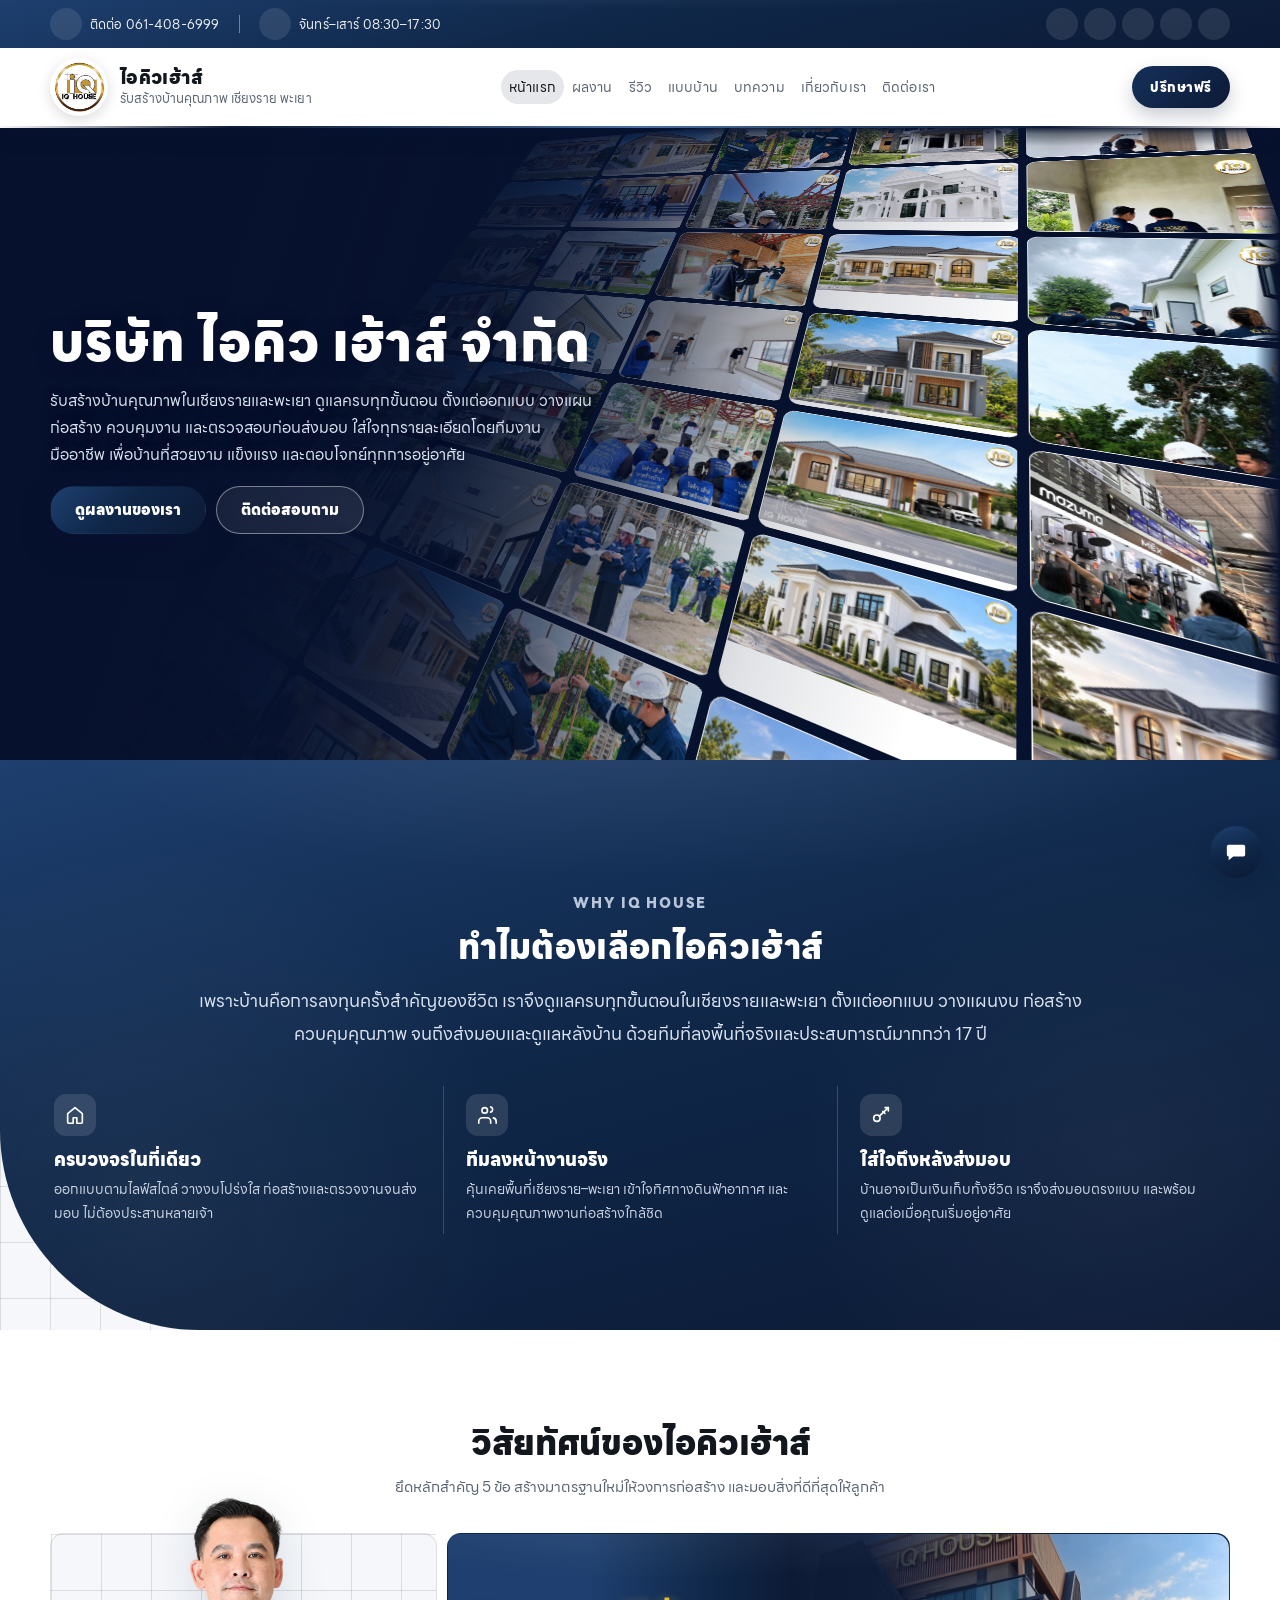
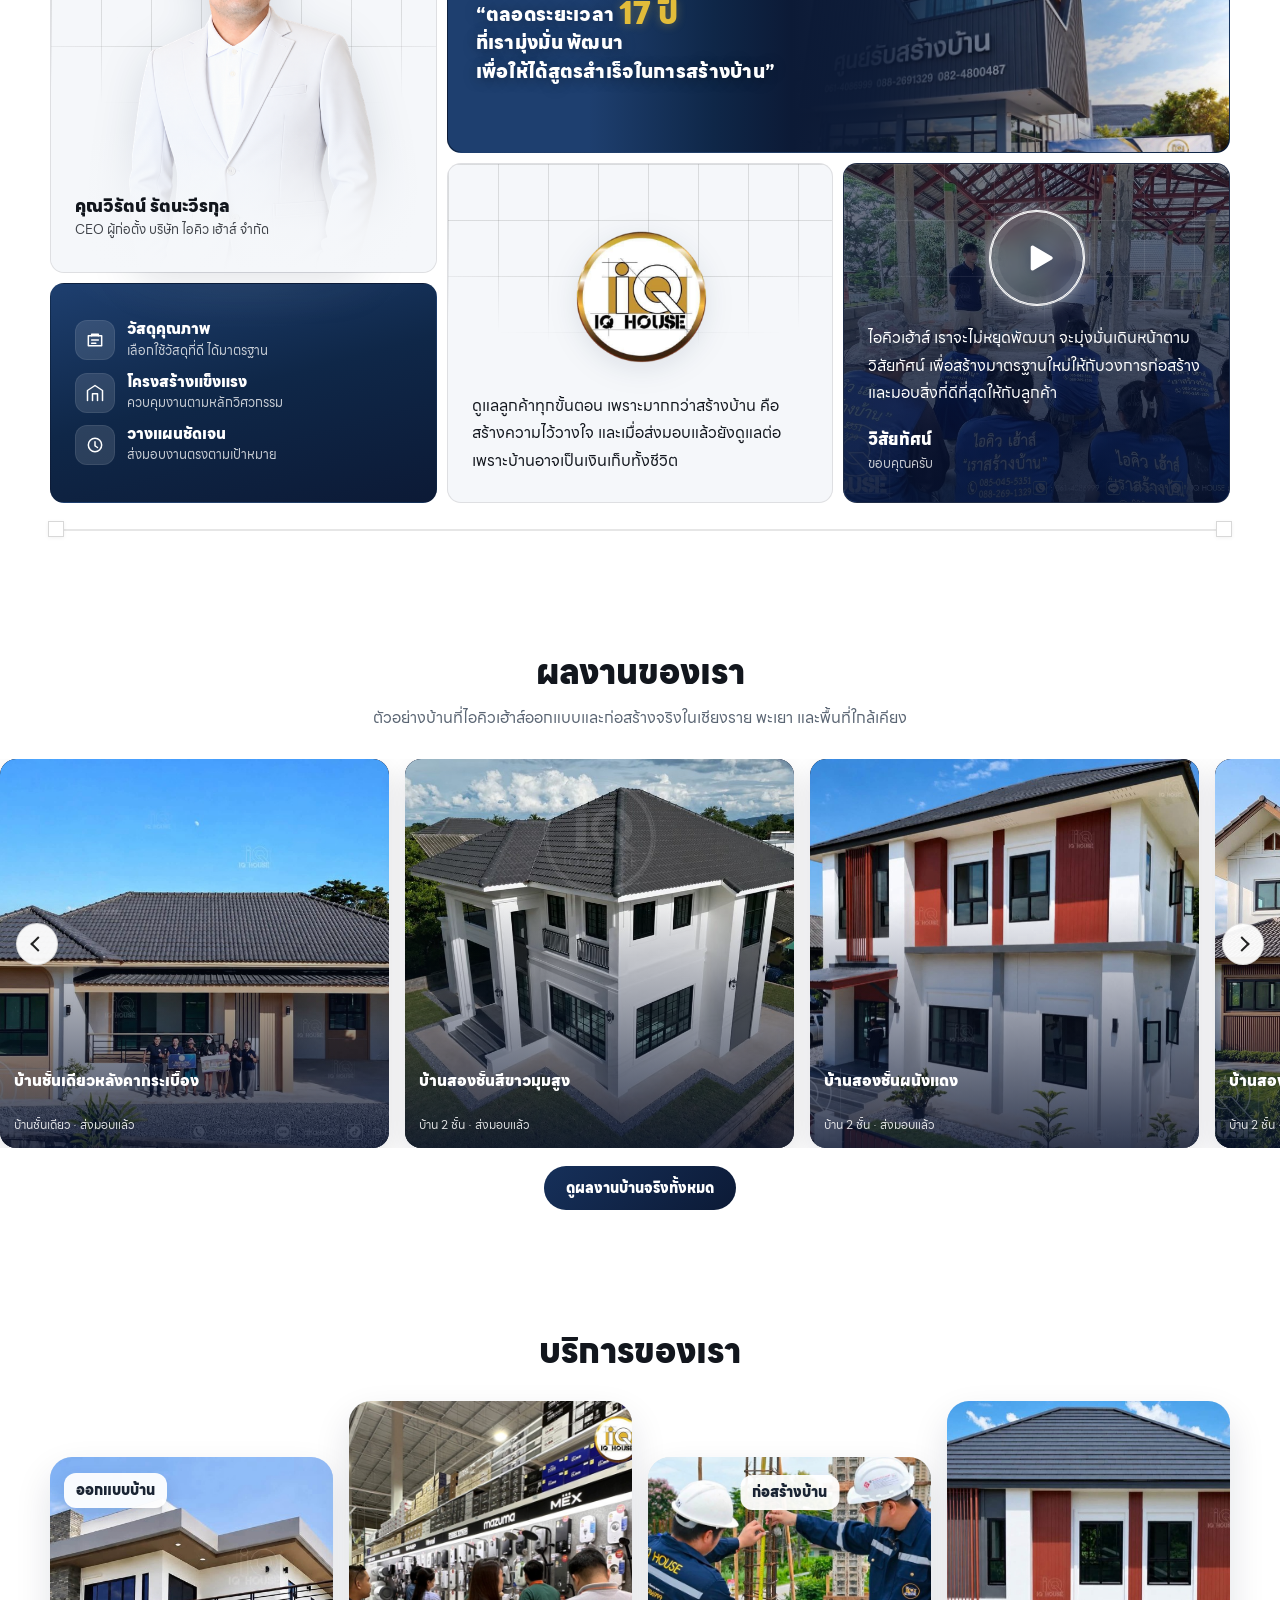
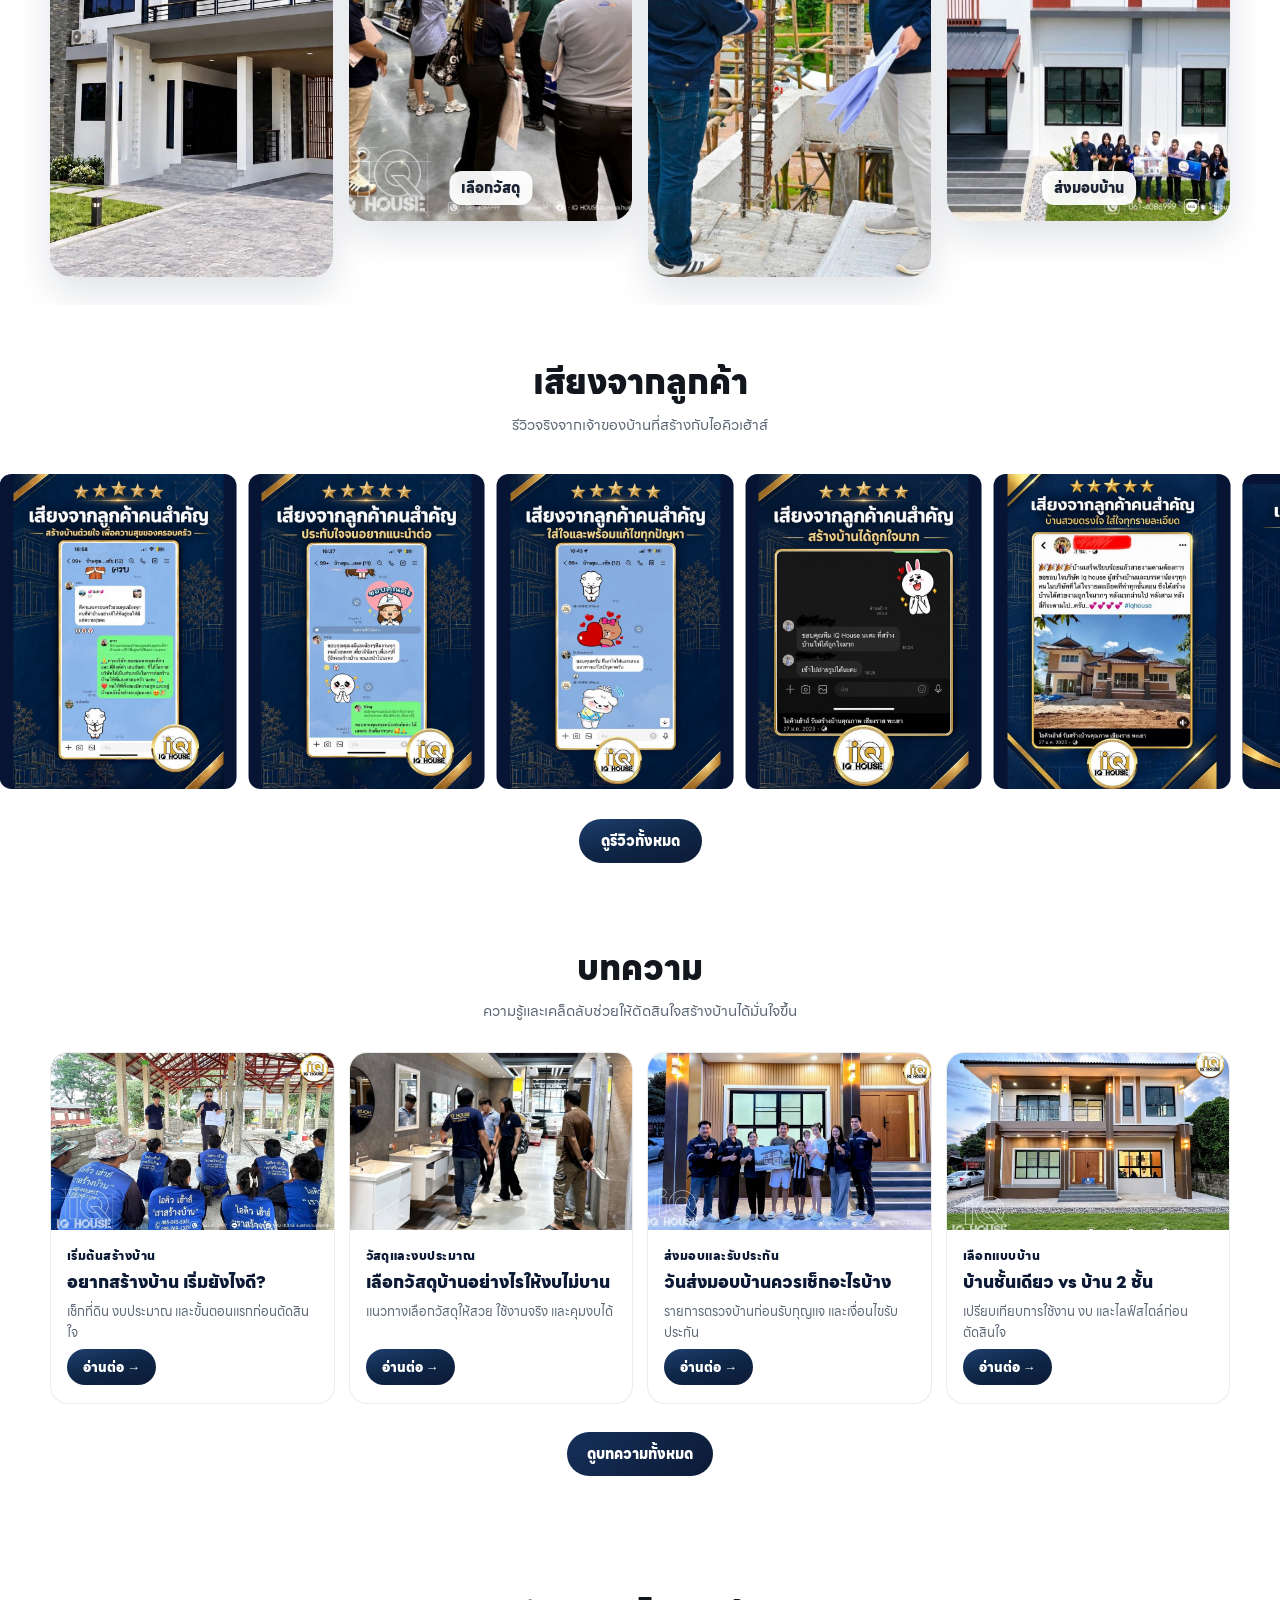
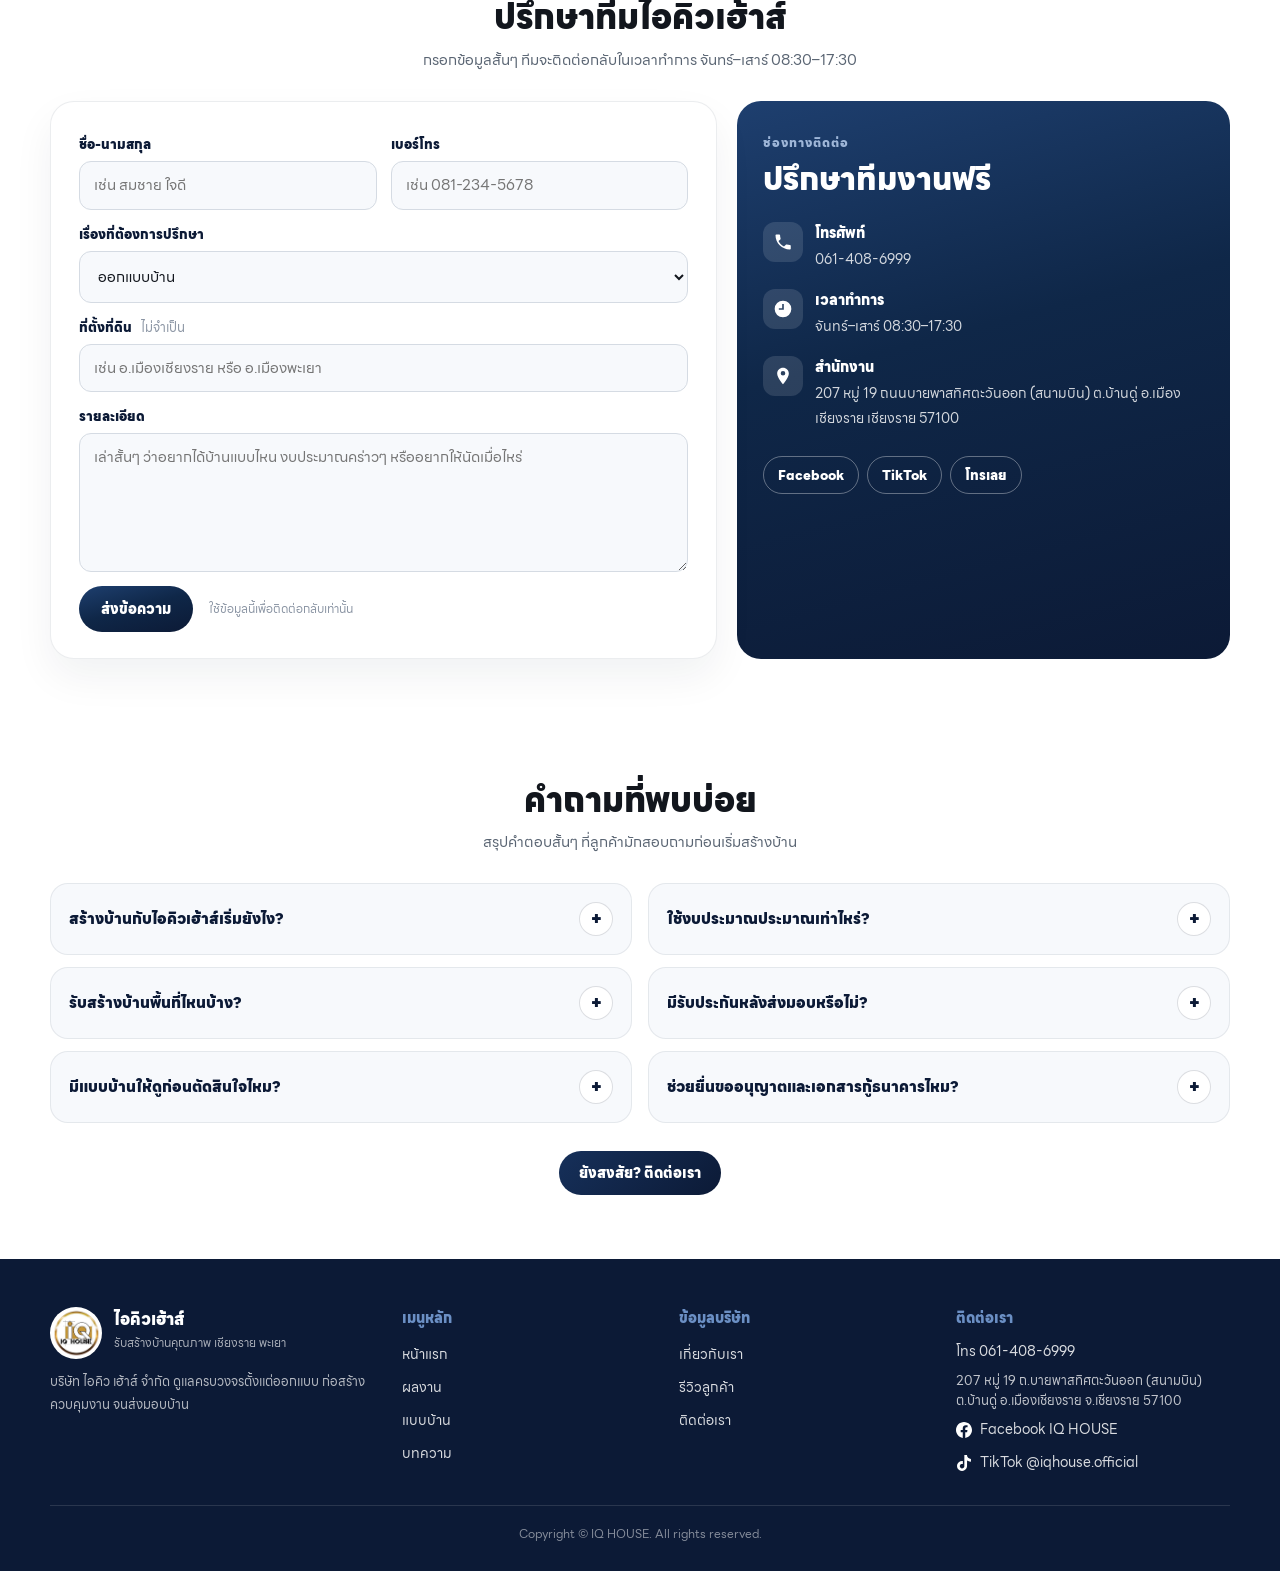
==== commit 929419e2: "Show several review cards on desktop again, and one full card on phones. Co-authored-by: Cursor <cur" ====
--- a/index.html
+++ b/index.html
@@ -27,7 +27,7 @@
 <link rel="stylesheet" href="https://www.daiwahouse.co.jp/common/css/rn04/swiper_n1.css">
 <link rel="stylesheet" href="https://www.daiwahouse.co.jp/jutaku/css/n2_index.css">
 <link rel="stylesheet" href="css/slider-cover.css?v=20261005d">
-<link rel="stylesheet" href="css/hero-marquee3d.css?v=20261003u">
+<link rel="stylesheet" href="css/hero-marquee3d.css?v=20261116e">
 <link rel="stylesheet" href="css/header.css?v=20261116a">
 <link rel="stylesheet" href="css/works.css?v=20260930b">
 <link rel="stylesheet" href="css/services-stack.css?v=20260930h">
@@ -35,10 +35,10 @@
 <link rel="stylesheet" href="https://cdn.jsdelivr.net/npm/swiper@11/swiper-bundle.min.css">
 <link rel="stylesheet" href="css/fonts.css?v=20260925b">
 <link rel="stylesheet" href="css/site-pages.css?v=20261003p">
-<link rel="stylesheet" href="css/home-extra.css?v=20261116b">
+<link rel="stylesheet" href="css/home-extra.css?v=20261116f">
 <link rel="stylesheet" href="css/testimonial-bento.css?v=20261005l">
 <link rel="stylesheet" href="css/why-choose.css?v=20261003u">
-<link rel="stylesheet" href="css/responsive.css?v=20261005j">
+<link rel="stylesheet" href="css/responsive.css?v=20261116e">
 <script src="https://www.daiwahouse.co.jp/common/js/rn04/swiper_n1.js"></script>
 <script src="https://www.daiwahouse.co.jp/jutaku/js/n2_index_loader.js"></script>
 <script src="https://www.daiwahouse.co.jp/jutaku/js/n2_index.js"></script>
@@ -639,6 +639,7 @@
       <figure class="iqHandover__card swiper-slide"><img src="images/site/album/reviews/10-impressed.jpg" alt="รีวิวลูกค้า ความประทับใจ" loading="lazy"></figure>
       <figure class="iqHandover__card swiper-slide"><img src="images/site/album/reviews/11-from-start.jpg" alt="รีวิวลูกค้า ดูแลตั้งแต่เริ่มจนส่งมอบ" loading="lazy"></figure>
     </div>
+    <div class="iqHandover__dots"></div>
   </div>
   <div class="iqHandover__more"><a href="reviews.html">ดูรีวิวทั้งหมด</a></div>
 </section>
@@ -828,6 +829,6 @@
 <script src="js/iq-footer.js?v=20261003q" defer></script>
 <script src="https://cdn.jsdelivr.net/npm/swiper@11/swiper-bundle.min.js"></script>
 <script src="js/iq-works.js?v=20261005a" defer></script>
-<script src="js/iq-handover.js?v=20261116b" defer></script>
+<script src="js/iq-handover.js?v=20261116f" defer></script>
 <script src="js/iq-contact.js" defer></script>
 </body></html>
--- a/css/hero-marquee3d.css
+++ b/css/hero-marquee3d.css
@@ -97,7 +97,7 @@
   }
 }
 
-.iqReviewCard {
+.iqMarquee .iqReviewCard {
   width: 248px;
   padding: 0;
   overflow: hidden;
@@ -160,7 +160,7 @@
     transform: translateX(20px) translateY(4%) translateZ(-80px) rotateX(20deg) rotateY(-10deg) rotateZ(20deg);
   }
 
-  .iqReviewCard {
+  .iqMarquee .iqReviewCard {
     width: 210px;
   }
 
@@ -177,7 +177,7 @@
     transform: translateX(8px) translateY(2%) translateZ(-60px) rotateX(18deg) rotateY(-8deg) rotateZ(16deg);
   }
 
-  .iqReviewCard {
+  .iqMarquee .iqReviewCard {
     width: 176px;
   }
 
--- a/css/site-pages.css
+++ b/css/site-pages.css
@@ -827,10 +827,18 @@
   background: #fff;
 }
 
+.iqReviewGrid .iqReviewCard {
+  width: 100%;
+  max-width: none;
+  height: auto;
+  aspect-ratio: auto;
+}
+
 .iqReviewCard img {
   display: block;
   width: 100%;
   height: auto;
+  object-fit: fill;
   vertical-align: top;
 }
 
--- a/css/home-extra.css
+++ b/css/home-extra.css
@@ -1014,15 +1014,73 @@
   font-weight: 700;
 }
 
+.iqHandover--reviews .iqHandover__slider {
+  width: 100%;
+  margin: 0 auto;
+  overflow: hidden;
+}
+
+.iqHandover--reviews .iqHandover__slider .swiper-wrapper {
+  transition-timing-function: linear !important;
+}
+
 .iqHandover--reviews .iqHandover__card {
   aspect-ratio: 3 / 4;
+  height: auto;
   border-radius: 12px;
   background: #071433;
 }
 
 .iqHandover--reviews .iqHandover__card img {
+  width: 100%;
+  height: 100%;
   object-fit: contain;
   object-position: center;
+}
+
+.iqHandover__dots {
+  display: none;
+}
+
+@media (max-width: 699px) {
+  .iqHandover--reviews .iqHandover__slider {
+    width: min(420px, calc(100% - 32px));
+  }
+
+  .iqHandover--reviews .iqHandover__slider .swiper-wrapper {
+    transition-timing-function: ease !important;
+  }
+
+  .iqHandover--reviews .iqHandover__card {
+    aspect-ratio: auto;
+    border-radius: 16px;
+    background: transparent;
+  }
+
+  .iqHandover--reviews .iqHandover__card img {
+    height: auto;
+  }
+
+  .iqHandover__dots {
+    position: static;
+    display: flex;
+    justify-content: center;
+    gap: 8px;
+    width: auto;
+    margin-top: 14px;
+  }
+}
+
+.iqHandover__dots .swiper-pagination-bullet {
+  width: 8px;
+  height: 8px;
+  margin: 0 !important;
+  background: #c5ced8;
+  opacity: 1;
+}
+
+.iqHandover__dots .swiper-pagination-bullet-active {
+  background: #0c1a36;
 }
 
 .iqHandover__more {
--- a/css/responsive.css
+++ b/css/responsive.css
@@ -442,11 +442,24 @@
     transform: translateX(2%) translateY(2%) translateZ(-36px) rotateX(18deg) rotateY(-12deg) rotateZ(18deg);
   }
 
-  .iqReviewCard,
-  .iqReviewCard--photo {
+  .iqMarquee .iqReviewCard,
+  .iqMarquee .iqReviewCard--photo {
     width: 46vw;
     height: auto;
     aspect-ratio: 400 / 280;
+  }
+
+  .iqReviewGrid .iqReviewCard {
+    width: 100%;
+    max-width: none;
+    height: auto;
+    aspect-ratio: auto;
+  }
+
+  .iqReviewGrid .iqReviewCard img {
+    width: 100%;
+    height: auto;
+    object-fit: fill;
   }
 
   .iqMarquee {
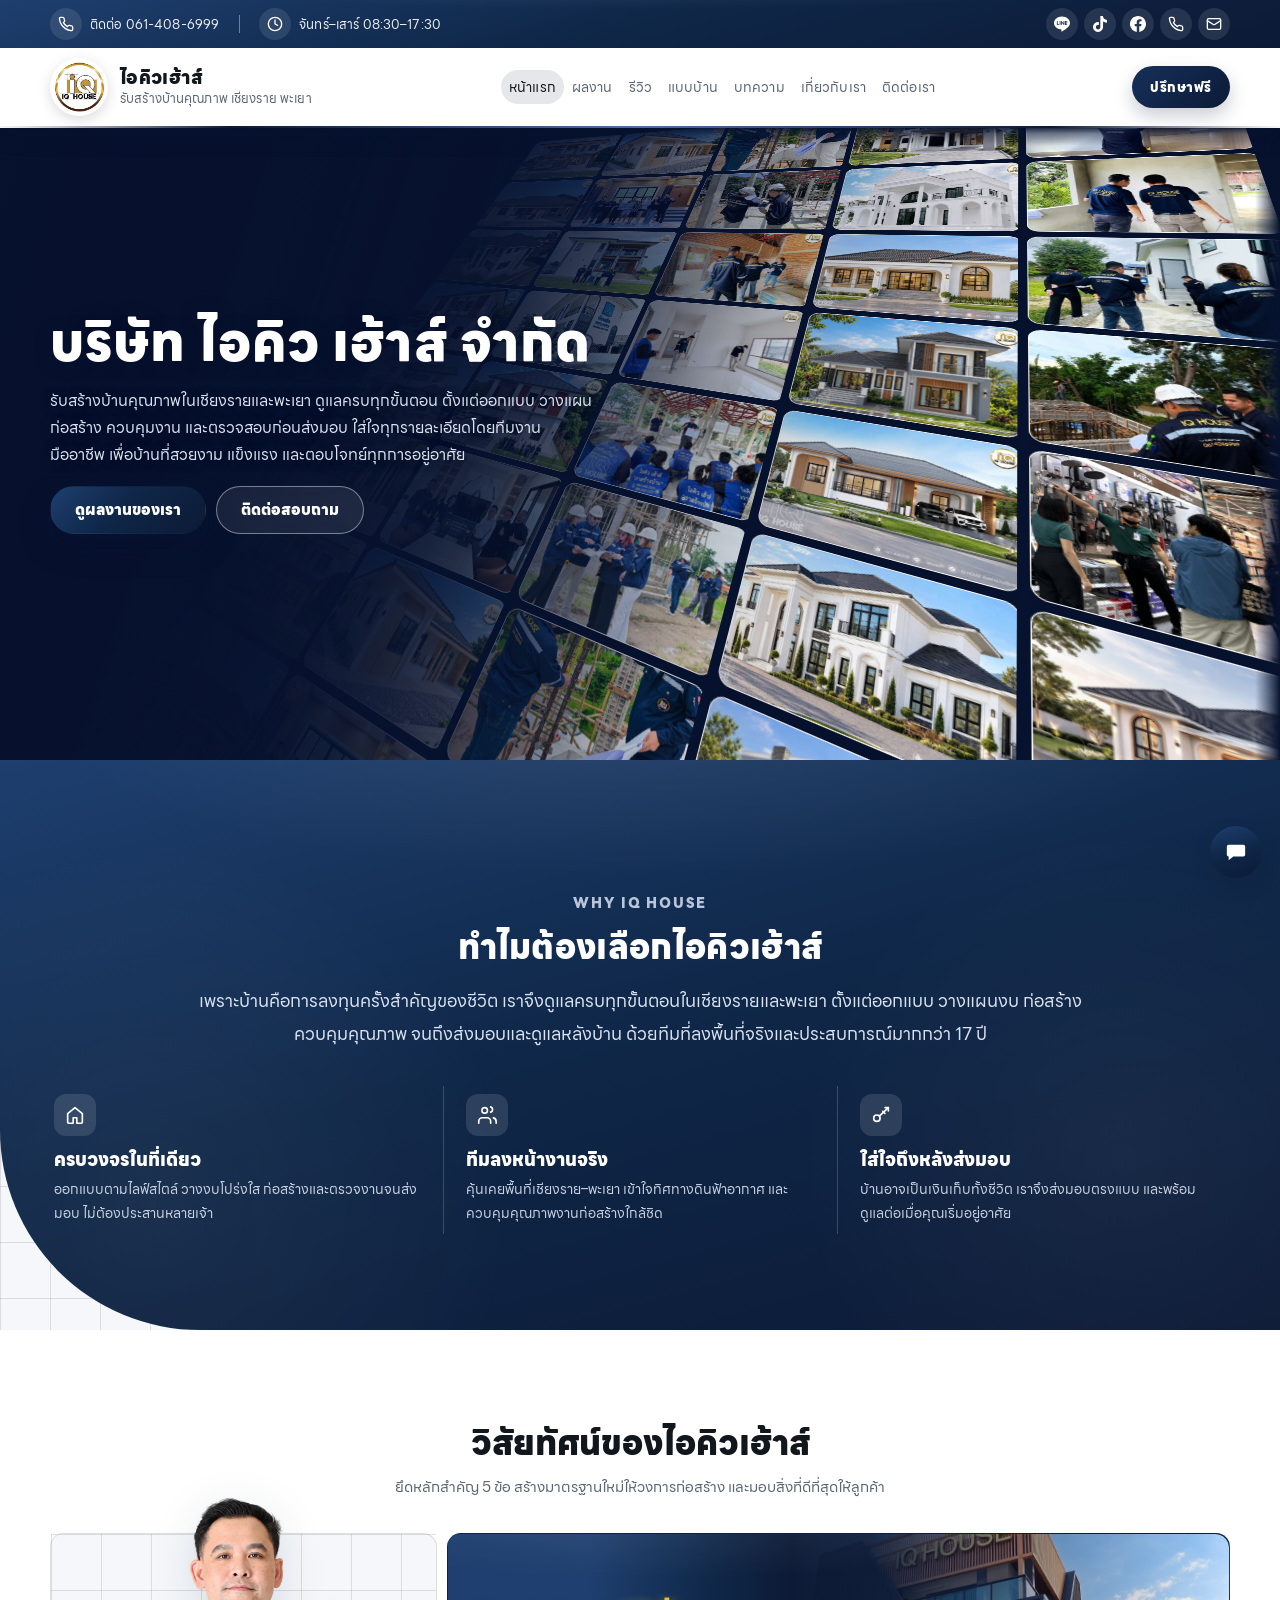
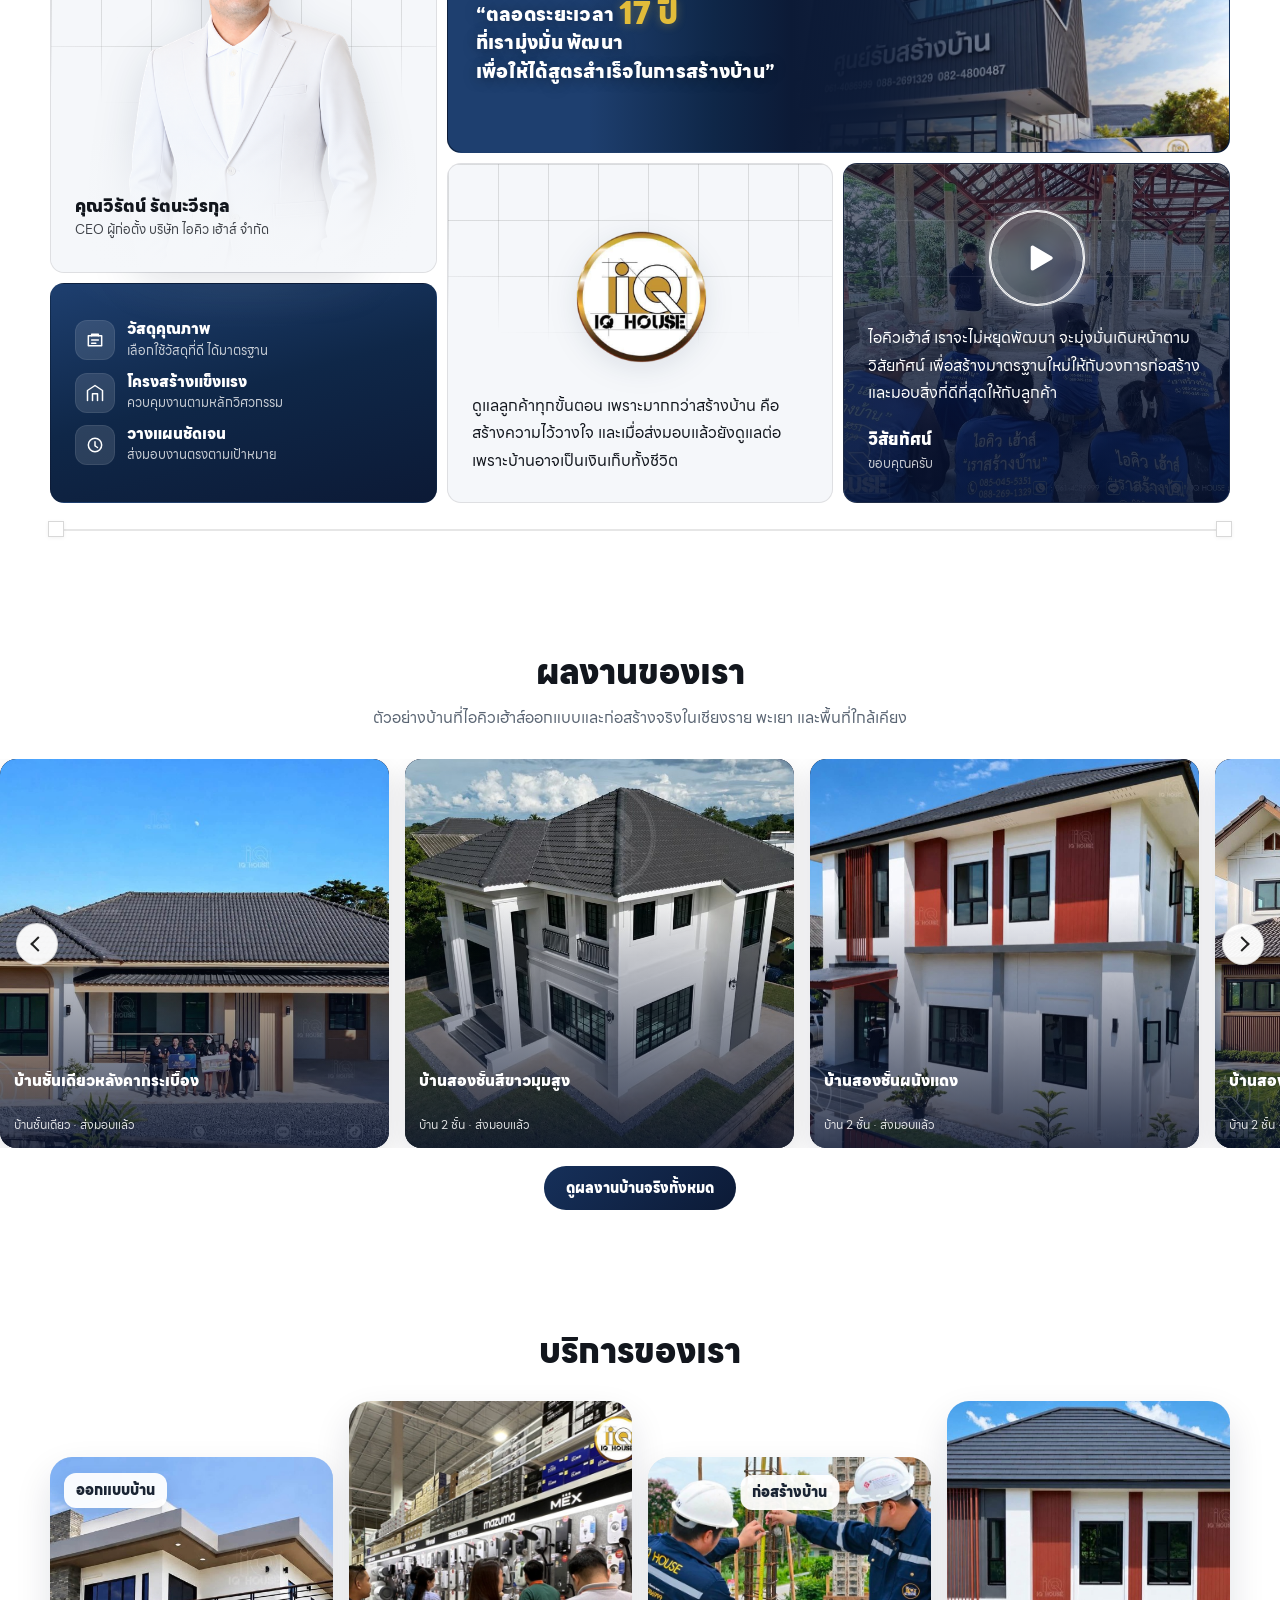
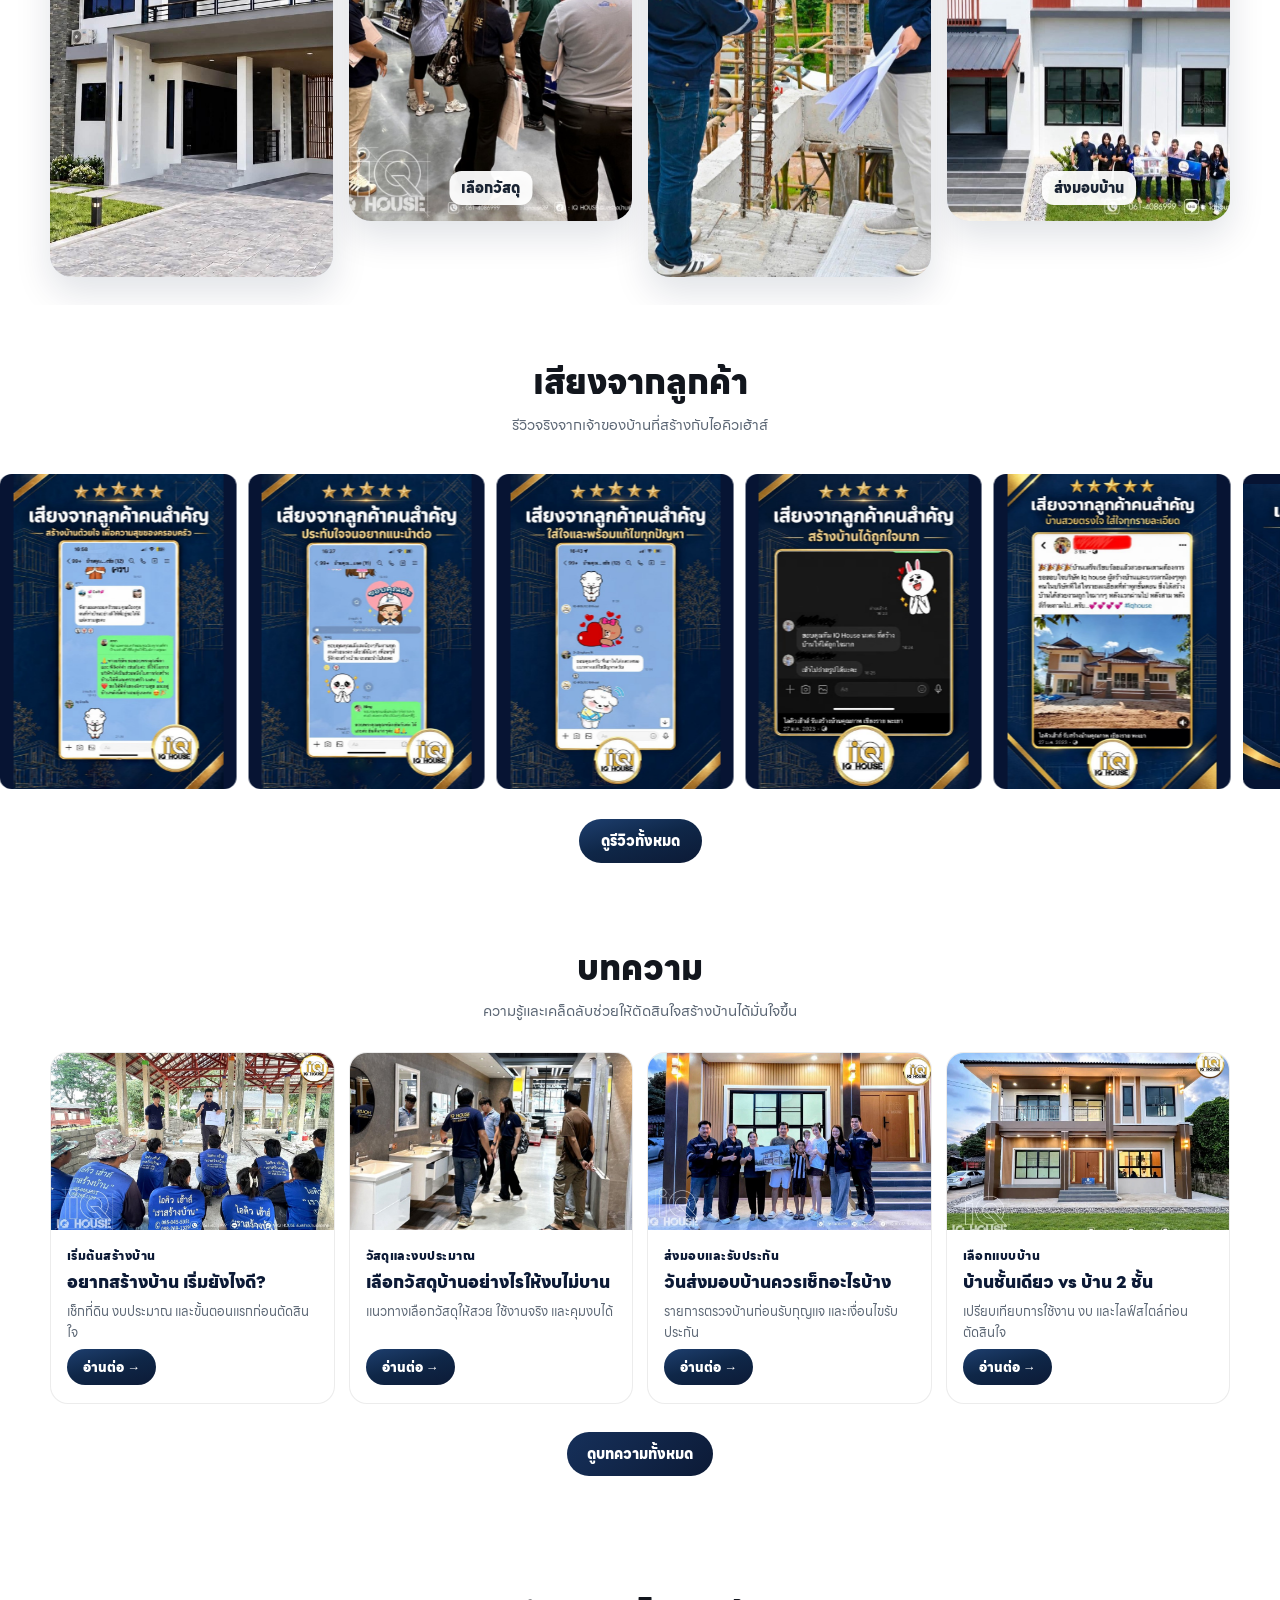
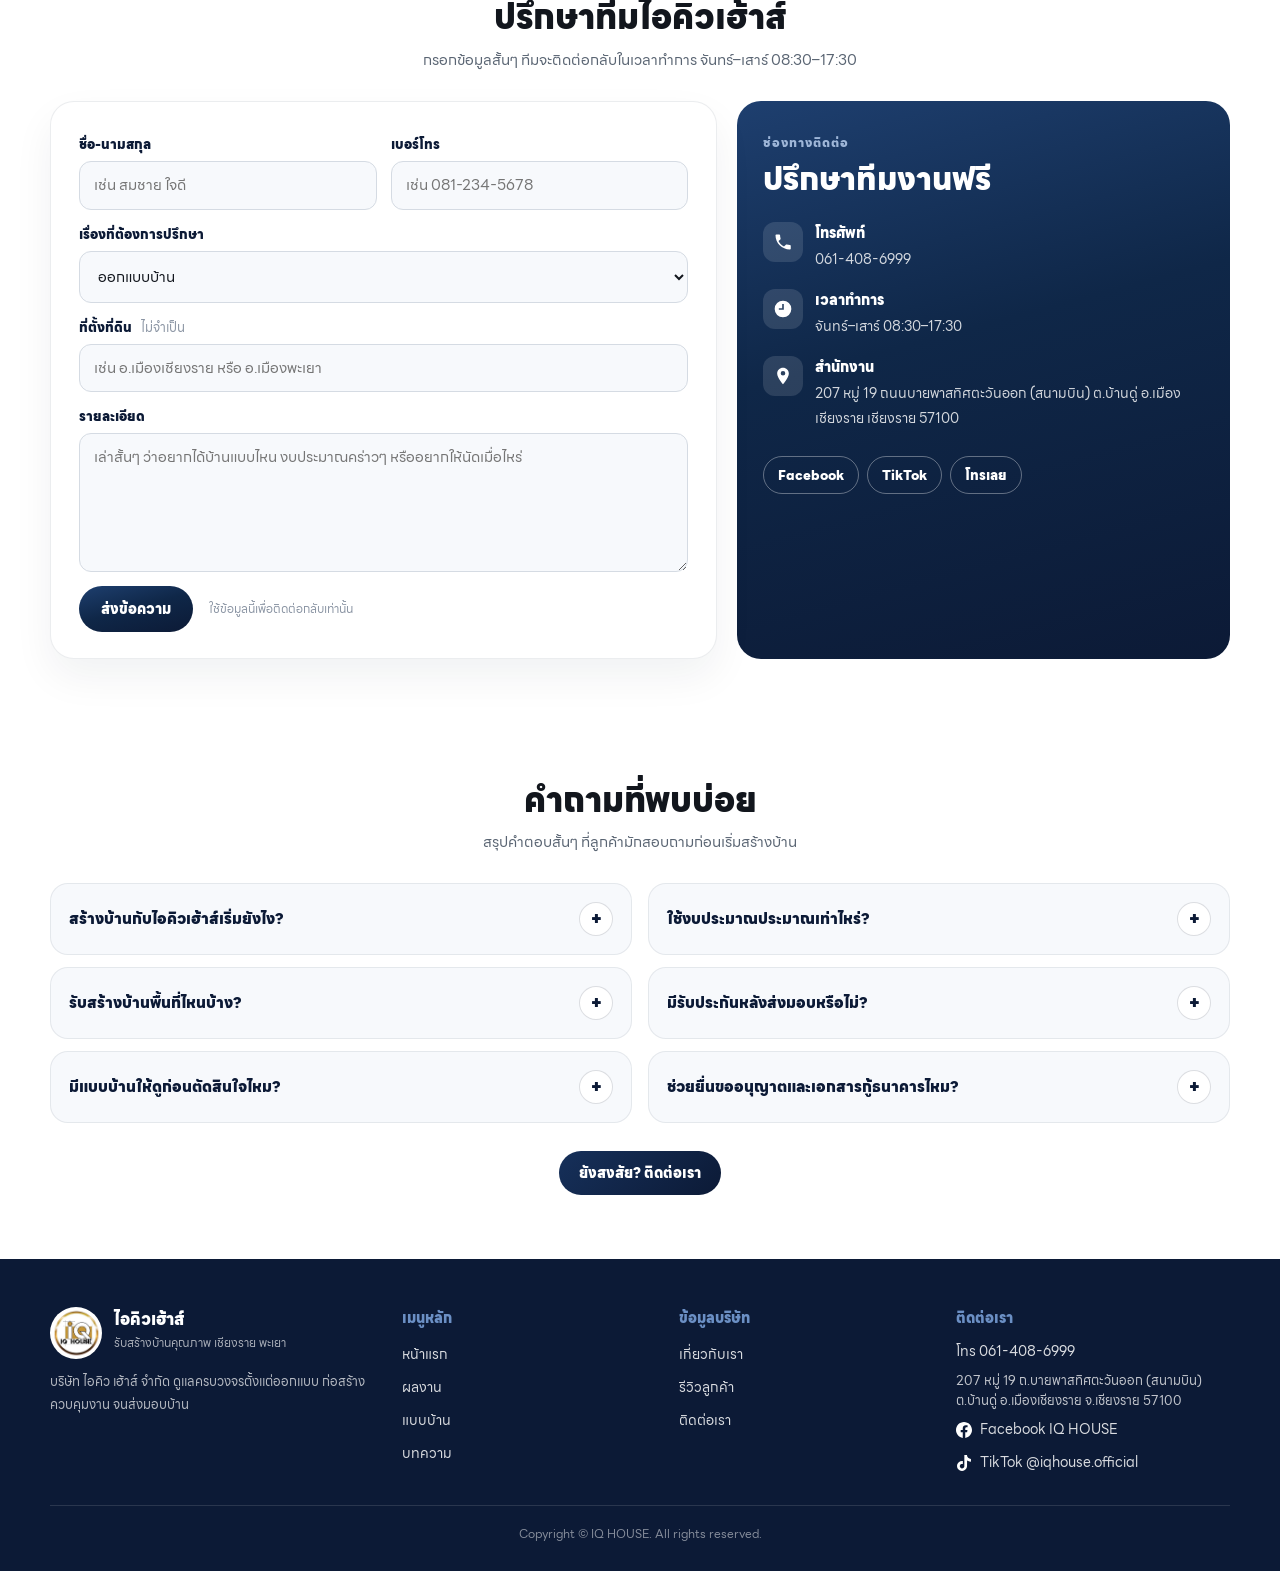
==== commit 61566df9: "Fix review card sizing and topbar icons for local and domain hosting. Co-authored-by: Cursor <cursor" ====
--- a/index.html
+++ b/index.html
@@ -1,8 +1,8 @@
-<!DOCTYPE html><html lang="th"><head prefix="og: http://ogp.me/ns# fb: http://ogp.me/ns/fb# website: http://ogp.me/ns/website#">
+﻿<!DOCTYPE html><html lang="th"><head prefix="og: http://ogp.me/ns# fb: http://ogp.me/ns/fb# website: http://ogp.me/ns/website#">
 <link rel="canonical" href="http://localhost/iqhouse/">
 <meta charset="utf-8">
 <meta name="viewport" content="width=device-width, initial-scale=1, viewport-fit=cover">
-<link rel="icon" href="/iqhouse/images/favicon.png?v=1" type="image/png">
+<link rel="icon" href="images/favicon.png?v=1" type="image/png">
 <script>if("scrollRestoration"in history)history.scrollRestoration="manual";window.scrollTo(0,0);</script>
 <title>ไอคิวเฮ้าส์ รับสร้างบ้านคุณภาพ เชียงราย พะเยา | IQ HOUSE</title>
 <meta name="description" content="ไอคิวเฮ้าส์ บริษัทรับสร้างบ้านคุณภาพในเชียงรายและพะเยา บริการออกแบบ วางงบประมาณ และก่อสร้างบ้านครบวงจร บ้านแข็งแรง สวยงาม น่าอยู่">
@@ -87,41 +87,41 @@
       <ul class="iqTopbar__info">
         <li class="iqTopbar__phone">
           <a href="tel:0614086999">
-            <span class="iqTopbar__mark"><img src="/iqhouse/images/site/icons/phone.svg" alt="" width="16" height="16"></span>
+            <span class="iqTopbar__mark"><img src="images/site/icons/phone.svg" alt="" width="16" height="16"></span>
             ติดต่อ 061-408-6999
           </a>
         </li>
         <li class="iqTopbar__hours">
           <span>
-            <span class="iqTopbar__mark"><img src="/iqhouse/images/site/icons/clock.svg" alt="" width="16" height="16"></span>
+            <span class="iqTopbar__mark"><img src="images/site/icons/clock.svg" alt="" width="16" height="16"></span>
             จันทร์–เสาร์ 08:30–17:30
           </span>
         </li>
       </ul>
       <ul class="iqTopbar__social" aria-label="ช่องทางติดต่อ">
         <li>
-          <a href="/iqhouse/contact.html" aria-label="LINE">
-            <img src="/iqhouse/images/site/icons/line.svg" alt="" width="16" height="16">
+          <a href="contact.html" aria-label="LINE">
+            <img src="images/site/icons/line.svg" alt="" width="16" height="16">
           </a>
         </li>
         <li>
           <a href="https://www.tiktok.com/@iqhouse.official" target="_blank" rel="noopener" aria-label="TikTok">
-            <img src="/iqhouse/images/site/icons/tiktok.svg" alt="" width="16" height="16">
+            <img src="images/site/icons/tiktok.svg" alt="" width="16" height="16">
           </a>
         </li>
         <li>
           <a href="https://www.facebook.com/profile.php?id=100057537335184" target="_blank" rel="noopener" aria-label="Facebook">
-            <img src="/iqhouse/images/site/icons/facebook.svg" alt="" width="16" height="16">
+            <img src="images/site/icons/facebook.svg" alt="" width="16" height="16">
           </a>
         </li>
         <li>
           <a href="tel:0614086999" aria-label="โทร 061-408-6999">
-            <img src="/iqhouse/images/site/icons/phone.svg" alt="" width="16" height="16">
+            <img src="images/site/icons/phone.svg" alt="" width="16" height="16">
           </a>
         </li>
         <li>
-          <a href="/iqhouse/contact.html" aria-label="อีเมล">
-            <img src="/iqhouse/images/site/icons/email.svg" alt="" width="16" height="16">
+          <a href="contact.html" aria-label="อีเมล">
+            <img src="images/site/icons/email.svg" alt="" width="16" height="16">
           </a>
         </li>
       </ul>
@@ -635,7 +635,6 @@
       <figure class="iqHandover__card swiper-slide"><img src="images/site/album/reviews/06-beautiful.jpg" alt="รีวิวลูกค้า บ้านสวยตรงใจ ใส่ใจรายละเอียด" loading="lazy"></figure>
       <figure class="iqHandover__card swiper-slide"><img src="images/site/album/reviews/07-confident.jpg" alt="รีวิวลูกค้า มั่นใจในทุกขั้นตอนก่อนส่งมอบ" loading="lazy"></figure>
       <figure class="iqHandover__card swiper-slide"><img src="images/site/album/reviews/08-after-sales.jpg" alt="รีวิวลูกค้า ประทับใจบริการหลังการขาย" loading="lazy"></figure>
-      <figure class="iqHandover__card swiper-slide"><img src="images/site/album/reviews/09-thank-you.jpg" alt="รีวิวลูกค้า ขอบคุณที่สร้างบ้านให้" loading="lazy"></figure>
       <figure class="iqHandover__card swiper-slide"><img src="images/site/album/reviews/10-impressed.jpg" alt="รีวิวลูกค้า ความประทับใจ" loading="lazy"></figure>
       <figure class="iqHandover__card swiper-slide"><img src="images/site/album/reviews/11-from-start.jpg" alt="รีวิวลูกค้า ดูแลตั้งแต่เริ่มจนส่งมอบ" loading="lazy"></figure>
     </div>
--- a/css/site-pages.css
+++ b/css/site-pages.css
@@ -817,6 +817,7 @@
   display: grid;
   grid-template-columns: repeat(4, minmax(0, 1fr));
   gap: 14px;
+  align-items: start;
 }
 
 .iqReviewCard {
@@ -830,16 +831,16 @@
 .iqReviewGrid .iqReviewCard {
   width: 100%;
   max-width: none;
-  height: auto;
+  height: fit-content;
   aspect-ratio: auto;
-}
-
-.iqReviewCard img {
+  line-height: 0;
+}
+
+.iqReviewGrid .iqReviewCard img {
   display: block;
   width: 100%;
   height: auto;
-  object-fit: fill;
-  vertical-align: top;
+  object-fit: contain;
 }
 
 .iqPageCta {
--- a/css/responsive.css
+++ b/css/responsive.css
@@ -452,14 +452,15 @@
   .iqReviewGrid .iqReviewCard {
     width: 100%;
     max-width: none;
+    height: fit-content;
+    aspect-ratio: auto;
+    line-height: 0;
+  }
+
+  .iqReviewGrid .iqReviewCard img {
+    width: 100%;
     height: auto;
-    aspect-ratio: auto;
-  }
-
-  .iqReviewGrid .iqReviewCard img {
-    width: 100%;
-    height: auto;
-    object-fit: fill;
+    object-fit: contain;
   }
 
   .iqMarquee {
